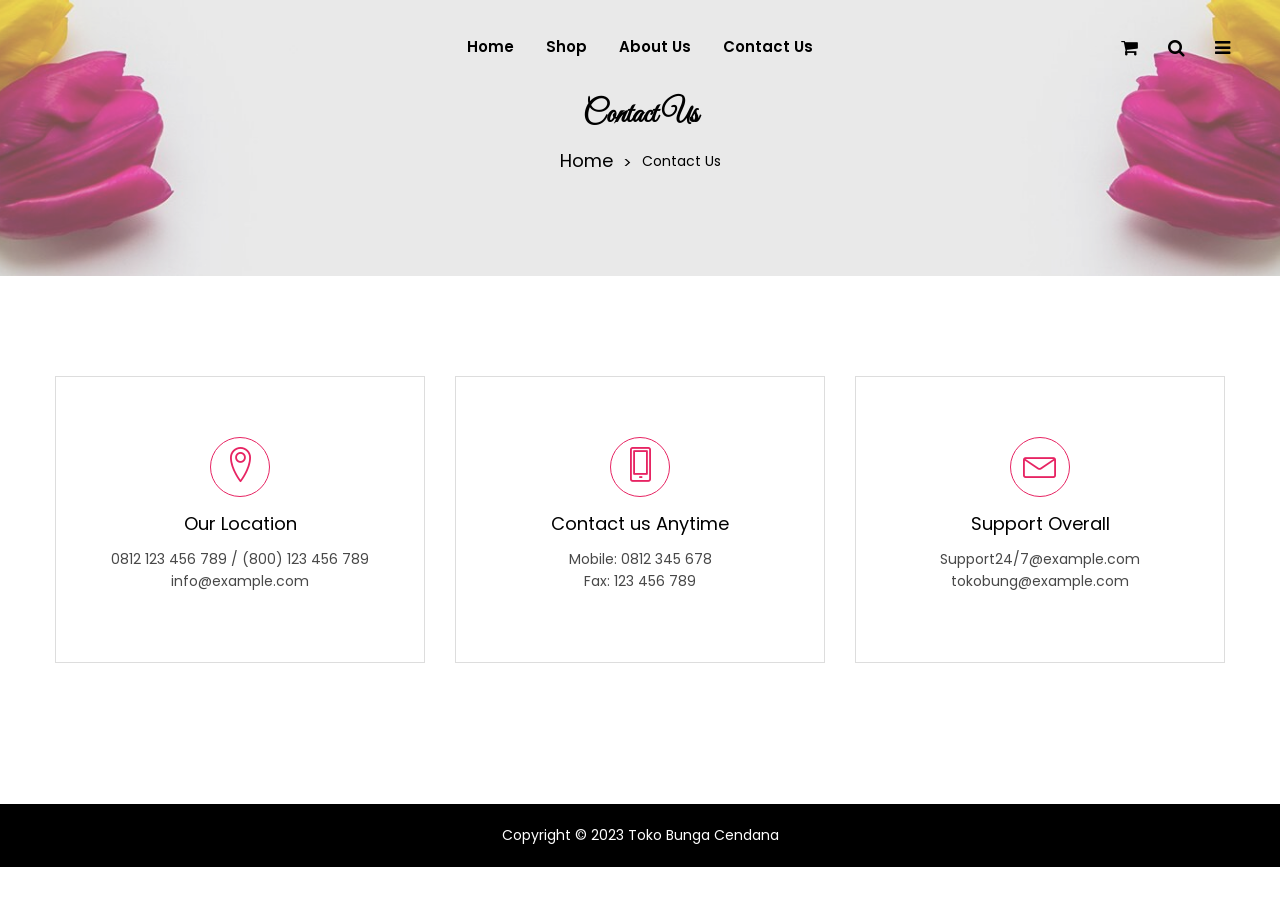
==== contact-us.html @ 582db266 "feat: college project improvements (WhatsApp Checkout, UI cleanup)" ====
<!doctype html>
<html class="no-js" lang="en">

<head>
    <meta charset="utf-8">
    <meta http-equiv="x-ua-compatible" content="ie=edge">
    <title>Toko Bunga Cendana</title>
    <meta name="robots" content="noindex, follow" />
    <meta name="description" content="">
    <meta name="viewport" content="width=device-width, initial-scale=1, shrink-to-fit=no">
    <!-- Favicon -->
    <link rel="shortcut icon" type="image/x-icon" href="assets/images/favicon.ico">

    <!-- CSS
	============================================ -->
    <!-- Bootstrap CSS -->
    <link rel="stylesheet" href="assets/css/vendor/bootstrap.min.css">
    <!-- Font Awesome CSS -->
    <link rel="stylesheet" href="assets/css/vendor/font.awesome.min.css">
    <!-- Linear Icons CSS -->
    <link rel="stylesheet" href="assets/css/vendor/linearicons.min.css">
    <!-- Swiper CSS -->
    <link rel="stylesheet" href="assets/css/plugins/swiper-bundle.min.css">
    <!-- Animation CSS -->
    <link rel="stylesheet" href="assets/css/plugins/animate.min.css">
    <!-- Jquery ui CSS -->
    <link rel="stylesheet" href="assets/css/plugins/jquery-ui.min.css">
    <!-- Nice Select CSS -->
    <link rel="stylesheet" href="assets/css/plugins/nice-select.min.css">
    <!-- Magnific Popup -->
    <link rel="stylesheet" href="assets/css/plugins/magnific-popup.css">

    <!-- Main Style CSS -->
    <link rel="stylesheet" href="assets/css/style.css">

</head>

<body>
<!-- Header Area Start Here -->
<header class="main-header-area">
    <!-- Main Header Area Start -->
    <div class="main-header header-transparent header-sticky">
        <div class="container-fluid">
            <div class="row align-items-center">
                <div class="col-lg-2 col-xl-2 col-md-6 col-6 col-custom">
                </div>
                <div class="col-lg-8 d-none d-lg-flex justify-content-center col-custom">
                    <nav class="main-nav d-none d-lg-flex">
                            <ul class="nav">
                                <li><a href="index.html"><span class="menu-text">Home</span></a></li>
                                <li><a href="shop.html"><span class="menu-text">Shop</span></a></li>
                                <li><a href="about-us.html"><span class="menu-text">About Us</span></a></li>
                                <li><a href="contact-us.html"><span class="menu-text">Contact Us</span></a></li>
                            </ul>
                        </nav>
                </div>
                <div class="col-lg-2 col-md-6 col-6 col-custom">
                    <div class="header-right-area main-nav">
                        <ul class="nav">
                            <li class="minicart-wrap">
                                <a href="#" class="minicart-btn toolbar-btn">
                                    <i class="fa fa-shopping-cart"></i>
                                    <!-- <span class="cart-item_count">3</span> -->
                                </a>
                            </li>
                            <li class="sidemenu-wrap">
                                <a href="#"><i class="fa fa-search"></i> </a>
                                <ul class="dropdown-sidemenu dropdown-hover-2 dropdown-search">
                                    <li>
                                        <form action="#">
                                            <input name="search" id="search" placeholder="Search" type="text">
                                            <button type="submit"><i class="fa fa-search"></i></button>
                                        </form>
                                    </li>
                                </ul>
                            </li>
                            <li class="account-menu-wrap d-none d-lg-flex">
                                <a href="#" class="off-canvas-menu-btn">
                                    <i class="fa fa-bars"></i>
                                </a>
                            </li>
                            <li class="mobile-menu-btn d-lg-none">
                                <a class="off-canvas-btn" href="#">
                                    <i class="fa fa-bars"></i>
                                </a>
                            </li>
                        </ul>
                    </div>
                </div>
            </div>
        </div>
    </div>
    </div>
    <!-- Main Header Area End -->
    <!-- off-canvas menu start -->
    <aside class="off-canvas-wrapper" id="mobileMenu">
        <div class="off-canvas-overlay"></div>
        <div class="off-canvas-inner-content">
            <div class="btn-close-off-canvas">
                <i class="fa fa-times"></i>
            </div>
            <div class="off-canvas-inner">
                <div class="search-box-offcanvas">
                    <form>
                        <input type="text" placeholder="Search product...">
                        <button class="search-btn"><i class="fa fa-search"></i></button>
                    </form>
                </div>
                <!-- mobile menu start -->
                <div class="mobile-navigation">
                    <!-- mobile menu navigation start -->
                    <nav>
                            <ul class="mobile-menu">
                                <li><a href="index.html">Home</a></li>
                                <li><a href="shop.html">Shop</a></li>
                                <li><a href="about-us.html">About Us</a></li>
                                <li><a href="contact-us.html">Contact Us</a></li>
                            </ul>
                        </nav>
                    <!-- mobile menu navigation end -->
                </div>
                <!-- mobile menu end -->
                <div class="offcanvas-widget-area">
                    <div class="switcher">
                        <div class="language">
                            <span class="switcher-title">Bahasa: </span>
                            <div class="switcher-menu">
                                <ul>
                                    <li><a href="#">indonesia</a>
                                        <ul class="switcher-dropdown">
                                            <li><a href="#">English</a></li>
                                        </ul>
                                    </li>
                                </ul>
                            </div>
                        </div>
                    </div>
                    <div class="top-info-wrap text-left text-black">
                        <ul class="address-info">
                            <li>
                                <i class="fa fa-phone"></i>
                                <a href="info%40yourdomain.html">0813938393</a>
                            </li>
                            <li>
                                <i class="fa fa-envelope"></i>
                                <br>
                                <a href="info%40yourdomain.html">tokobungacendana@gmail.com</a>
                            </li>
                        </ul>
                        <div class="widget-social">
                            <a class="facebook-color-bg" title="Facebook-f" href="#"><i
                                    class="fa fa-facebook-f"></i></a>
                            <a class="twitter-color-bg" title="Twitter" href="#"><i class="fa fa-twitter"></i></a>
                            <a class="linkedin-color-bg" title="Linkedin" href="#"><i class="fa fa-linkedin"></i></a>
                            <a class="youtube-color-bg" title="Youtube" href="#"><i class="fa fa-youtube"></i></a>
                            <a class="vimeo-color-bg" title="Vimeo" href="#"><i class="fa fa-vimeo"></i></a>
                        </div>
                    </div>
                </div>
            </div>
        </div>
    </aside>
    <!-- off-canvas menu end -->
    <!-- off-canvas menu start -->
    <aside class="off-canvas-menu-wrapper" id="sideMenu">
        <div class="off-canvas-overlay"></div>
        <div class="off-canvas-inner-content">
            <div class="off-canvas-inner">
                <div class="btn-close-off-canvas">
                    <i class="fa fa-times"></i>
                </div>
                <!-- offcanvas widget area start -->
                <div class="offcanvas-widget-area">
                    <ul class="menu-top-menu">
                        <li><a href="about-us.html">Tentang Kami</a></li>
                    </ul>
                    <p class="desc-content">Kami menyediakan berbagai bunga yang indah <br> Dengan harga yang
                        bersaing dengan toko yang lain <br> Bunga yang masih segar dan tahan lama.</p>
                    <div class="switcher">
                        <div class="language">
                            <span class="switcher-title">Bahasa : </span>
                            <div class="switcher-menu">
                                <ul>
                                    <li><a href="#">Indonesia</a>
                                        <ul class="switcher-dropdown">
                                            <li><a href="#">English</a></li>
                                        </ul>
                                    </li>
                                </ul>
                            </div>
                        </div>
                        <div class="currency">
                            <span class="switcher-title">Currency: </span>
                            <div class="switcher-menu">
                                <ul>
                                    <li><a href="#">Rp IDR</a>
                                        <ul class="switcher-dropdown">
                                            <li><a href="#"> $ Dollar </a></li>
                                        </ul>
                                    </li>
                                </ul>
                            </div>
                        </div>
                    </div>
                    <div class="top-info-wrap text-left text-black">
                        <ul class="address-info">
                            <li>
                                <i class="fa fa-phone"></i>
                                <a href="info%40yourdomain.html">081382920920</a>
                            </li>
                            <li>
                                <i class="fa fa-envelope"></i>
                                <a href="info%40yourdomain.html">tokobunga@gmail.com</a>
                            </li>
                        </ul>
                        <div class="widget-social">
                            <a class="facebook-color-bg" title="Facebook-f" href="#"><i
                                    class="fa fa-facebook-f"></i></a>
                            <a class="twitter-color-bg" title="Twitter" href="#"><i class="fa fa-twitter"></i></a>
                            <a class="linkedin-color-bg" title="Linkedin" href="#"><i class="fa fa-linkedin"></i></a>
                            <a class="youtube-color-bg" title="Youtube" href="#"><i class="fa fa-youtube"></i></a>
                            <a class="vimeo-color-bg" title="Vimeo" href="#"><i class="fa fa-vimeo"></i></a>
                        </div>
                    </div>
                </div>
                <!-- offcanvas widget area end -->
            </div>
        </div>
    </aside>
    <!-- off-canvas menu end -->
</header>
<!-- Header Area End Here -->
    <!-- Breadcrumb Area Start Here -->
    <div class="breadcrumbs-area position-relative">
        <div class="container">
            <div class="row">
                <div class="col-12 text-center">
                    <div class="breadcrumb-content position-relative section-content">
                        <h3 class="title-3">Contact Us</h3>
                        <ul>
                            <li><a href="index.html">Home</a></li>
                            <li>Contact Us</li>
                        </ul>
                    </div>
                </div>
            </div>
        </div>
    </div>
    <!-- Breadcrumb Area End Here -->
    <!-- Contact Us Area Start Here -->
    <div class="contact-us-area mt-no-text">
        <div class="container custom-area">
            <div class="row">
                <div class="col-lg-4 col-md-6 col-custom">
                    <div class="contact-info-item">
                        <div class="con-info-icon">
                            <i class="lnr lnr-map-marker"></i>
                        </div>
                        <div class="con-info-txt">
                            <h4>Our Location</h4>
                            <p>0812 123 456 789 / (800) 123 456 789 info@example.com</p>
                        </div>
                    </div>
                </div>
                <div class="col-lg-4 col-md-6 col-custom">
                    <div class="contact-info-item">
                        <div class="con-info-icon">
                            <i class="lnr lnr-smartphone"></i>
                        </div>
                        <div class="con-info-txt">
                            <h4>Contact us Anytime</h4>
                            <p>Mobile: 0812 345 678<br>Fax: 123 456 789</p>
                        </div>
                    </div>
                </div>
                <div class="col-lg-4 col-md-12 col-custom text-align-center">
                    <div class="contact-info-item">
                        <div class="con-info-icon">
                            <i class="lnr lnr-envelope"></i>
                        </div>
                        <div class="con-info-txt">
                            <h4>Support Overall</h4>
                            <p>Support24/7@example.com <br> tokobung@example.com</p>
                        </div>
                    </div>
                </div>
            </div>
            <div class="row">
                <div class="col-md-12 col-custom">
                    <form method="post" action="http://whizthemes.com/mail-php/reza/flosun/mail.php" id="contact-form" accept-charset="UTF-8" class="contact-form">
                    </form>
                </div>
            </div>
        </div>
    </div>
    <!-- Contact Us Area End Here -->
    <!--Footer Area Start-->
    <br></br>
    <footer class="footer-area mt-text-2">
        <div class="footer-copyright-area">
            <div class="container custom-area">
                <div class="row">
                    <div class="col-12 text-center col-custom">
                        <div class="copyright-content">
                            <p>Copyright © 2023 Toko Bunga Cendana </p>
                        </div>
                    </div>
                </div>
            </div>
        </div>
    </footer>
    <!--Footer Area End-->

    <!-- JS
============================================ -->


    <!-- jQuery JS -->
    <script src="assets/js/vendor/jquery-3.6.0.min.js"></script>
    <!-- jQuery Migrate JS -->
    <script src="assets/js/vendor/jquery-migrate-3.3.2.min.js"></script>
    <!-- Modernizer JS -->
    <script src="assets/js/vendor/modernizr-3.7.1.min.js"></script>
    <!-- Bootstrap JS -->
    <script src="assets/js/vendor/bootstrap.bundle.min.js"></script>
    <!-- Swiper Slider JS -->
    <script src="assets/js/plugins/swiper-bundle.min.js"></script>
    <!-- nice select JS -->
    <script src="assets/js/plugins/nice-select.min.js"></script>
    <!-- Ajaxchimpt js -->
    <script src="assets/js/plugins/jquery.ajaxchimp.min.js"></script>
    <!-- Jquery Ui js -->
    <script src="assets/js/plugins/jquery-ui.min.js"></script>
    <!-- Jquery Countdown js -->
    <script src="assets/js/plugins/jquery.countdown.min.js"></script>
    <!-- jquery magnific popup js -->
    <script src="assets/js/plugins/jquery.magnific-popup.min.js"></script>
    <!-- Main JS -->
    <script src="assets/js/main.js"></script>
</body>
</html>
---- assets/css/vendor/font.awesome.min.css ----
/*!
 *  Font Awesome 4.7.0 by @davegandy - http://fontawesome.io - @fontawesome
 *  License - http://fontawesome.io/license (Font: SIL OFL 1.1, CSS: MIT License)
 */@font-face{font-family:'FontAwesome';src:url('../../fonts/fontawesome-webfont3e6e.eot?v=4.7.0');src:url('../../fonts/fontawesome-webfontd41d.eot?#iefix&v=4.7.0') format('embedded-opentype'),url('../../fonts/fontawesome-webfont3e6e.woff2?v=4.7.0') format('woff2'),url('../../fonts/fontawesome-webfont3e6e.woff?v=4.7.0') format('woff'),url('../../fonts/fontawesome-webfont3e6e.ttf?v=4.7.0') format('truetype'),url('../../fonts/fontawesome-webfont3e6e.svg?v=4.7.0#fontawesomeregular') format('svg');font-weight:normal;font-style:normal}.fa{display:inline-block;font:normal normal normal 14px/1 FontAwesome;font-size:inherit;text-rendering:auto;-webkit-font-smoothing:antialiased;-moz-osx-font-smoothing:grayscale}.fa-lg{font-size:1.33333333em;line-height:.75em;vertical-align:-15%}.fa-2x{font-size:2em}.fa-3x{font-size:3em}.fa-4x{font-size:4em}.fa-5x{font-size:5em}.fa-fw{width:1.28571429em;text-align:center}.fa-ul{padding-left:0;margin-left:2.14285714em;list-style-type:none}.fa-ul>li{position:relative}.fa-li{position:absolute;left:-2.14285714em;width:2.14285714em;top:.14285714em;text-align:center}.fa-li.fa-lg{left:-1.85714286em}.fa-border{padding:.2em .25em .15em;border:solid .08em #eee;border-radius:.1em}.fa-pull-left{float:left}.fa-pull-right{float:right}.fa.fa-pull-left{margin-right:.3em}.fa.fa-pull-right{margin-left:.3em}.pull-right{float:right}.pull-left{float:left}.fa.pull-left{margin-right:.3em}.fa.pull-right{margin-left:.3em}.fa-spin{-webkit-animation:fa-spin 2s infinite linear;animation:fa-spin 2s infinite linear}.fa-pulse{-webkit-animation:fa-spin 1s infinite steps(8);animation:fa-spin 1s infinite steps(8)}@-webkit-keyframes fa-spin{0%{-webkit-transform:rotate(0deg);transform:rotate(0deg)}100%{-webkit-transform:rotate(359deg);transform:rotate(359deg)}}@keyframes fa-spin{0%{-webkit-transform:rotate(0deg);transform:rotate(0deg)}100%{-webkit-transform:rotate(359deg);transform:rotate(359deg)}}.fa-rotate-90{-ms-filter:"progid:DXImageTransform.Microsoft.BasicImage(rotation=1)";-webkit-transform:rotate(90deg);-ms-transform:rotate(90deg);transform:rotate(90deg)}.fa-rotate-180{-ms-filter:"progid:DXImageTransform.Microsoft.BasicImage(rotation=2)";-webkit-transform:rotate(180deg);-ms-transform:rotate(180deg);transform:rotate(180deg)}.fa-rotate-270{-ms-filter:"progid:DXImageTransform.Microsoft.BasicImage(rotation=3)";-webkit-transform:rotate(270deg);-ms-transform:rotate(270deg);transform:rotate(270deg)}.fa-flip-horizontal{-ms-filter:"progid:DXImageTransform.Microsoft.BasicImage(rotation=0, mirror=1)";-webkit-transform:scale(-1, 1);-ms-transform:scale(-1, 1);transform:scale(-1, 1)}.fa-flip-vertical{-ms-filter:"progid:DXImageTransform.Microsoft.BasicImage(rotation=2, mirror=1)";-webkit-transform:scale(1, -1);-ms-transform:scale(1, -1);transform:scale(1, -1)}:root .fa-rotate-90,:root .fa-rotate-180,:root .fa-rotate-270,:root .fa-flip-horizontal,:root .fa-flip-vertical{filter:none}.fa-stack{position:relative;display:inline-block;width:2em;height:2em;line-height:2em;vertical-align:middle}.fa-stack-1x,.fa-stack-2x{position:absolute;left:0;width:100%;text-align:center}.fa-stack-1x{line-height:inherit}.fa-stack-2x{font-size:2em}.fa-inverse{color:#fff}.fa-glass:before{content:"\f000"}.fa-music:before{content:"\f001"}.fa-search:before{content:"\f002"}.fa-envelope-o:before{content:"\f003"}.fa-heart:before{content:"\f004"}.fa-star:before{content:"\f005"}.fa-star-o:before{content:"\f006"}.fa-user:before{content:"\f007"}.fa-film:before{content:"\f008"}.fa-th-large:before{content:"\f009"}.fa-th:before{content:"\f00a"}.fa-th-list:before{content:"\f00b"}.fa-check:before{content:"\f00c"}.fa-remove:before,.fa-close:before,.fa-times:before{content:"\f00d"}.fa-search-plus:before{content:"\f00e"}.fa-search-minus:before{content:"\f010"}.fa-power-off:before{content:"\f011"}.fa-signal:before{content:"\f012"}.fa-gear:before,.fa-cog:before{content:"\f013"}.fa-trash-o:before{content:"\f014"}.fa-home:before{content:"\f015"}.fa-file-o:before{content:"\f016"}.fa-clock-o:before{content:"\f017"}.fa-road:before{content:"\f018"}.fa-download:before{content:"\f019"}.fa-arrow-circle-o-down:before{content:"\f01a"}.fa-arrow-circle-o-up:before{content:"\f01b"}.fa-inbox:before{content:"\f01c"}.fa-play-circle-o:before{content:"\f01d"}.fa-rotate-right:before,.fa-repeat:before{content:"\f01e"}.fa-refresh:before{content:"\f021"}.fa-list-alt:before{content:"\f022"}.fa-lock:before{content:"\f023"}.fa-flag:before{content:"\f024"}.fa-headphones:before{content:"\f025"}.fa-volume-off:before{content:"\f026"}.fa-volume-down:before{content:"\f027"}.fa-volume-up:before{content:"\f028"}.fa-qrcode:before{content:"\f029"}.fa-barcode:before{content:"\f02a"}.fa-tag:before{content:"\f02b"}.fa-tags:before{content:"\f02c"}.fa-book:before{content:"\f02d"}.fa-bookmark:before{content:"\f02e"}.fa-print:before{content:"\f02f"}.fa-camera:before{content:"\f030"}.fa-font:before{content:"\f031"}.fa-bold:before{content:"\f032"}.fa-italic:before{content:"\f033"}.fa-text-height:before{content:"\f034"}.fa-text-width:before{content:"\f035"}.fa-align-left:before{content:"\f036"}.fa-align-center:before{content:"\f037"}.fa-align-right:before{content:"\f038"}.fa-align-justify:before{content:"\f039"}.fa-list:before{content:"\f03a"}.fa-dedent:before,.fa-outdent:before{content:"\f03b"}.fa-indent:before{content:"\f03c"}.fa-video-camera:before{content:"\f03d"}.fa-photo:before,.fa-image:before,.fa-picture-o:before{content:"\f03e"}.fa-pencil:before{content:"\f040"}.fa-map-marker:before{content:"\f041"}.fa-adjust:before{content:"\f042"}.fa-tint:before{content:"\f043"}.fa-edit:before,.fa-pencil-square-o:before{content:"\f044"}.fa-share-square-o:before{content:"\f045"}.fa-check-square-o:before{content:"\f046"}.fa-arrows:before{content:"\f047"}.fa-step-backward:before{content:"\f048"}.fa-fast-backward:before{content:"\f049"}.fa-backward:before{content:"\f04a"}.fa-play:before{content:"\f04b"}.fa-pause:before{content:"\f04c"}.fa-stop:before{content:"\f04d"}.fa-forward:before{content:"\f04e"}.fa-fast-forward:before{content:"\f050"}.fa-step-forward:before{content:"\f051"}.fa-eject:before{content:"\f052"}.fa-chevron-left:before{content:"\f053"}.fa-chevron-right:before{content:"\f054"}.fa-plus-circle:before{content:"\f055"}.fa-minus-circle:before{content:"\f056"}.fa-times-circle:before{content:"\f057"}.fa-check-circle:before{content:"\f058"}.fa-question-circle:before{content:"\f059"}.fa-info-circle:before{content:"\f05a"}.fa-crosshairs:before{content:"\f05b"}.fa-times-circle-o:before{content:"\f05c"}.fa-check-circle-o:before{content:"\f05d"}.fa-ban:before{content:"\f05e"}.fa-arrow-left:before{content:"\f060"}.fa-arrow-right:before{content:"\f061"}.fa-arrow-up:before{content:"\f062"}.fa-arrow-down:before{content:"\f063"}.fa-mail-forward:before,.fa-share:before{content:"\f064"}.fa-expand:before{content:"\f065"}.fa-compress:before{content:"\f066"}.fa-plus:before{content:"\f067"}.fa-minus:before{content:"\f068"}.fa-asterisk:before{content:"\f069"}.fa-exclamation-circle:before{content:"\f06a"}.fa-gift:before{content:"\f06b"}.fa-leaf:before{content:"\f06c"}.fa-fire:before{content:"\f06d"}.fa-eye:before{content:"\f06e"}.fa-eye-slash:before{content:"\f070"}.fa-warning:before,.fa-exclamation-triangle:before{content:"\f071"}.fa-plane:before{content:"\f072"}.fa-calendar:before{content:"\f073"}.fa-random:before{content:"\f074"}.fa-comment:before{content:"\f075"}.fa-magnet:before{content:"\f076"}.fa-chevron-up:before{content:"\f077"}.fa-chevron-down:before{content:"\f078"}.fa-retweet:before{content:"\f079"}.fa-shopping-cart:before{content:"\f07a"}.fa-folder:before{content:"\f07b"}.fa-folder-open:before{content:"\f07c"}.fa-arrows-v:before{content:"\f07d"}.fa-arrows-h:before{content:"\f07e"}.fa-bar-chart-o:before,.fa-bar-chart:before{content:"\f080"}.fa-twitter-square:before{content:"\f081"}.fa-facebook-square:before{content:"\f082"}.fa-camera-retro:before{content:"\f083"}.fa-key:before{content:"\f084"}.fa-gears:before,.fa-cogs:before{content:"\f085"}.fa-comments:before{content:"\f086"}.fa-thumbs-o-up:before{content:"\f087"}.fa-thumbs-o-down:before{content:"\f088"}.fa-star-half:before{content:"\f089"}.fa-heart-o:before{content:"\f08a"}.fa-sign-out:before{content:"\f08b"}.fa-linkedin-square:before{content:"\f08c"}.fa-thumb-tack:before{content:"\f08d"}.fa-external-link:before{content:"\f08e"}.fa-sign-in:before{content:"\f090"}.fa-trophy:before{content:"\f091"}.fa-github-square:before{content:"\f092"}.fa-upload:before{content:"\f093"}.fa-lemon-o:before{content:"\f094"}.fa-phone:before{content:"\f095"}.fa-square-o:before{content:"\f096"}.fa-bookmark-o:before{content:"\f097"}.fa-phone-square:before{content:"\f098"}.fa-twitter:before{content:"\f099"}.fa-facebook-f:before,.fa-facebook:before{content:"\f09a"}.fa-github:before{content:"\f09b"}.fa-unlock:before{content:"\f09c"}.fa-credit-card:before{content:"\f09d"}.fa-feed:before,.fa-rss:before{content:"\f09e"}.fa-hdd-o:before{content:"\f0a0"}.fa-bullhorn:before{content:"\f0a1"}.fa-bell:before{content:"\f0f3"}.fa-certificate:before{content:"\f0a3"}.fa-hand-o-right:before{content:"\f0a4"}.fa-hand-o-left:before{content:"\f0a5"}.fa-hand-o-up:before{content:"\f0a6"}.fa-hand-o-down:before{content:"\f0a7"}.fa-arrow-circle-left:before{content:"\f0a8"}.fa-arrow-circle-right:before{content:"\f0a9"}.fa-arrow-circle-up:before{content:"\f0aa"}.fa-arrow-circle-down:before{content:"\f0ab"}.fa-globe:before{content:"\f0ac"}.fa-wrench:before{content:"\f0ad"}.fa-tasks:before{content:"\f0ae"}.fa-filter:before{content:"\f0b0"}.fa-briefcase:before{content:"\f0b1"}.fa-arrows-alt:before{content:"\f0b2"}.fa-group:before,.fa-users:before{content:"\f0c0"}.fa-chain:before,.fa-link:before{content:"\f0c1"}.fa-cloud:before{content:"\f0c2"}.fa-flask:before{content:"\f0c3"}.fa-cut:before,.fa-scissors:before{content:"\f0c4"}.fa-copy:before,.fa-files-o:before{content:"\f0c5"}.fa-paperclip:before{content:"\f0c6"}.fa-save:before,.fa-floppy-o:before{content:"\f0c7"}.fa-square:before{content:"\f0c8"}.fa-navicon:before,.fa-reorder:before,.fa-bars:before{content:"\f0c9"}.fa-list-ul:before{content:"\f0ca"}.fa-list-ol:before{content:"\f0cb"}.fa-strikethrough:before{content:"\f0cc"}.fa-underline:before{content:"\f0cd"}.fa-table:before{content:"\f0ce"}.fa-magic:before{content:"\f0d0"}.fa-truck:before{content:"\f0d1"}.fa-pinterest:before{content:"\f0d2"}.fa-pinterest-square:before{content:"\f0d3"}.fa-google-plus-square:before{content:"\f0d4"}.fa-google-plus:before{content:"\f0d5"}.fa-money:before{content:"\f0d6"}.fa-caret-down:before{content:"\f0d7"}.fa-caret-up:before{content:"\f0d8"}.fa-caret-left:before{content:"\f0d9"}.fa-caret-right:before{content:"\f0da"}.fa-columns:before{content:"\f0db"}.fa-unsorted:before,.fa-sort:before{content:"\f0dc"}.fa-sort-down:before,.fa-sort-desc:before{content:"\f0dd"}.fa-sort-up:before,.fa-sort-asc:before{content:"\f0de"}.fa-envelope:before{content:"\f0e0"}.fa-linkedin:before{content:"\f0e1"}.fa-rotate-left:before,.fa-undo:before{content:"\f0e2"}.fa-legal:before,.fa-gavel:before{content:"\f0e3"}.fa-dashboard:before,.fa-tachometer:before{content:"\f0e4"}.fa-comment-o:before{content:"\f0e5"}.fa-comments-o:before{content:"\f0e6"}.fa-flash:before,.fa-bolt:before{content:"\f0e7"}.fa-sitemap:before{content:"\f0e8"}.fa-umbrella:before{content:"\f0e9"}.fa-paste:before,.fa-clipboard:before{content:"\f0ea"}.fa-lightbulb-o:before{content:"\f0eb"}.fa-exchange:before{content:"\f0ec"}.fa-cloud-download:before{content:"\f0ed"}.fa-cloud-upload:before{content:"\f0ee"}.fa-user-md:before{content:"\f0f0"}.fa-stethoscope:before{content:"\f0f1"}.fa-suitcase:before{content:"\f0f2"}.fa-bell-o:before{content:"\f0a2"}.fa-coffee:before{content:"\f0f4"}.fa-cutlery:before{content:"\f0f5"}.fa-file-text-o:before{content:"\f0f6"}.fa-building-o:before{content:"\f0f7"}.fa-hospital-o:before{content:"\f0f8"}.fa-ambulance:before{content:"\f0f9"}.fa-medkit:before{content:"\f0fa"}.fa-fighter-jet:before{content:"\f0fb"}.fa-beer:before{content:"\f0fc"}.fa-h-square:before{content:"\f0fd"}.fa-plus-square:before{content:"\f0fe"}.fa-angle-double-left:before{content:"\f100"}.fa-angle-double-right:before{content:"\f101"}.fa-angle-double-up:before{content:"\f102"}.fa-angle-double-down:before{content:"\f103"}.fa-angle-left:before{content:"\f104"}.fa-angle-right:before{content:"\f105"}.fa-angle-up:before{content:"\f106"}.fa-angle-down:before{content:"\f107"}.fa-desktop:before{content:"\f108"}.fa-laptop:before{content:"\f109"}.fa-tablet:before{content:"\f10a"}.fa-mobile-phone:before,.fa-mobile:before{content:"\f10b"}.fa-circle-o:before{content:"\f10c"}.fa-quote-left:before{content:"\f10d"}.fa-quote-right:before{content:"\f10e"}.fa-spinner:before{content:"\f110"}.fa-circle:before{content:"\f111"}.fa-mail-reply:before,.fa-reply:before{content:"\f112"}.fa-github-alt:before{content:"\f113"}.fa-folder-o:before{content:"\f114"}.fa-folder-open-o:before{content:"\f115"}.fa-smile-o:before{content:"\f118"}.fa-frown-o:before{content:"\f119"}.fa-meh-o:before{content:"\f11a"}.fa-gamepad:before{content:"\f11b"}.fa-keyboard-o:before{content:"\f11c"}.fa-flag-o:before{content:"\f11d"}.fa-flag-checkered:before{content:"\f11e"}.fa-terminal:before{content:"\f120"}.fa-code:before{content:"\f121"}.fa-mail-reply-all:before,.fa-reply-all:before{content:"\f122"}.fa-star-half-empty:before,.fa-star-half-full:before,.fa-star-half-o:before{content:"\f123"}.fa-location-arrow:before{content:"\f124"}.fa-crop:before{content:"\f125"}.fa-code-fork:before{content:"\f126"}.fa-unlink:before,.fa-chain-broken:before{content:"\f127"}.fa-question:before{content:"\f128"}.fa-info:before{content:"\f129"}.fa-exclamation:before{content:"\f12a"}.fa-superscript:before{content:"\f12b"}.fa-subscript:before{content:"\f12c"}.fa-eraser:before{content:"\f12d"}.fa-puzzle-piece:before{content:"\f12e"}.fa-microphone:before{content:"\f130"}.fa-microphone-slash:before{content:"\f131"}.fa-shield:before{content:"\f132"}.fa-calendar-o:before{content:"\f133"}.fa-fire-extinguisher:before{content:"\f134"}.fa-rocket:before{content:"\f135"}.fa-maxcdn:before{content:"\f136"}.fa-chevron-circle-left:before{content:"\f137"}.fa-chevron-circle-right:before{content:"\f138"}.fa-chevron-circle-up:before{content:"\f139"}.fa-chevron-circle-down:before{content:"\f13a"}.fa-html5:before{content:"\f13b"}.fa-css3:before{content:"\f13c"}.fa-anchor:before{content:"\f13d"}.fa-unlock-alt:before{content:"\f13e"}.fa-bullseye:before{content:"\f140"}.fa-ellipsis-h:before{content:"\f141"}.fa-ellipsis-v:before{content:"\f142"}.fa-rss-square:before{content:"\f143"}.fa-play-circle:before{content:"\f144"}.fa-ticket:before{content:"\f145"}.fa-minus-square:before{content:"\f146"}.fa-minus-square-o:before{content:"\f147"}.fa-level-up:before{content:"\f148"}.fa-level-down:before{content:"\f149"}.fa-check-square:before{content:"\f14a"}.fa-pencil-square:before{content:"\f14b"}.fa-external-link-square:before{content:"\f14c"}.fa-share-square:before{content:"\f14d"}.fa-compass:before{content:"\f14e"}.fa-toggle-down:before,.fa-caret-square-o-down:before{content:"\f150"}.fa-toggle-up:before,.fa-caret-square-o-up:before{content:"\f151"}.fa-toggle-right:before,.fa-caret-square-o-right:before{content:"\f152"}.fa-euro:before,.fa-eur:before{content:"\f153"}.fa-gbp:before{content:"\f154"}.fa-dollar:before,.fa-usd:before{content:"\f155"}.fa-rupee:before,.fa-inr:before{content:"\f156"}.fa-cny:before,.fa-rmb:before,.fa-yen:before,.fa-jpy:before{content:"\f157"}.fa-ruble:before,.fa-rouble:before,.fa-rub:before{content:"\f158"}.fa-won:before,.fa-krw:before{content:"\f159"}.fa-bitcoin:before,.fa-btc:before{content:"\f15a"}.fa-file:before{content:"\f15b"}.fa-file-text:before{content:"\f15c"}.fa-sort-alpha-asc:before{content:"\f15d"}.fa-sort-alpha-desc:before{content:"\f15e"}.fa-sort-amount-asc:before{content:"\f160"}.fa-sort-amount-desc:before{content:"\f161"}.fa-sort-numeric-asc:before{content:"\f162"}.fa-sort-numeric-desc:before{content:"\f163"}.fa-thumbs-up:before{content:"\f164"}.fa-thumbs-down:before{content:"\f165"}.fa-youtube-square:before{content:"\f166"}.fa-youtube:before{content:"\f167"}.fa-xing:before{content:"\f168"}.fa-xing-square:before{content:"\f169"}.fa-youtube-play:before{content:"\f16a"}.fa-dropbox:before{content:"\f16b"}.fa-stack-overflow:before{content:"\f16c"}.fa-instagram:before{content:"\f16d"}.fa-flickr:before{content:"\f16e"}.fa-adn:before{content:"\f170"}.fa-bitbucket:before{content:"\f171"}.fa-bitbucket-square:before{content:"\f172"}.fa-tumblr:before{content:"\f173"}.fa-tumblr-square:before{content:"\f174"}.fa-long-arrow-down:before{content:"\f175"}.fa-long-arrow-up:before{content:"\f176"}.fa-long-arrow-left:before{content:"\f177"}.fa-long-arrow-right:before{content:"\f178"}.fa-apple:before{content:"\f179"}.fa-windows:before{content:"\f17a"}.fa-android:before{content:"\f17b"}.fa-linux:before{content:"\f17c"}.fa-dribbble:before{content:"\f17d"}.fa-skype:before{content:"\f17e"}.fa-foursquare:before{content:"\f180"}.fa-trello:before{content:"\f181"}.fa-female:before{content:"\f182"}.fa-male:before{content:"\f183"}.fa-gittip:before,.fa-gratipay:before{content:"\f184"}.fa-sun-o:before{content:"\f185"}.fa-moon-o:before{content:"\f186"}.fa-archive:before{content:"\f187"}.fa-bug:before{content:"\f188"}.fa-vk:before{content:"\f189"}.fa-weibo:before{content:"\f18a"}.fa-renren:before{content:"\f18b"}.fa-pagelines:before{content:"\f18c"}.fa-stack-exchange:before{content:"\f18d"}.fa-arrow-circle-o-right:before{content:"\f18e"}.fa-arrow-circle-o-left:before{content:"\f190"}.fa-toggle-left:before,.fa-caret-square-o-left:before{content:"\f191"}.fa-dot-circle-o:before{content:"\f192"}.fa-wheelchair:before{content:"\f193"}.fa-vimeo-square:before{content:"\f194"}.fa-turkish-lira:before,.fa-try:before{content:"\f195"}.fa-plus-square-o:before{content:"\f196"}.fa-space-shuttle:before{content:"\f197"}.fa-slack:before{content:"\f198"}.fa-envelope-square:before{content:"\f199"}.fa-wordpress:before{content:"\f19a"}.fa-openid:before{content:"\f19b"}.fa-institution:before,.fa-bank:before,.fa-university:before{content:"\f19c"}.fa-mortar-board:before,.fa-graduation-cap:before{content:"\f19d"}.fa-yahoo:before{content:"\f19e"}.fa-google:before{content:"\f1a0"}.fa-reddit:before{content:"\f1a1"}.fa-reddit-square:before{content:"\f1a2"}.fa-stumbleupon-circle:before{content:"\f1a3"}.fa-stumbleupon:before{content:"\f1a4"}.fa-delicious:before{content:"\f1a5"}.fa-digg:before{content:"\f1a6"}.fa-pied-piper-pp:before{content:"\f1a7"}.fa-pied-piper-alt:before{content:"\f1a8"}.fa-drupal:before{content:"\f1a9"}.fa-joomla:before{content:"\f1aa"}.fa-language:before{content:"\f1ab"}.fa-fax:before{content:"\f1ac"}.fa-building:before{content:"\f1ad"}.fa-child:before{content:"\f1ae"}.fa-paw:before{content:"\f1b0"}.fa-spoon:before{content:"\f1b1"}.fa-cube:before{content:"\f1b2"}.fa-cubes:before{content:"\f1b3"}.fa-behance:before{content:"\f1b4"}.fa-behance-square:before{content:"\f1b5"}.fa-steam:before{content:"\f1b6"}.fa-steam-square:before{content:"\f1b7"}.fa-recycle:before{content:"\f1b8"}.fa-automobile:before,.fa-car:before{content:"\f1b9"}.fa-cab:before,.fa-taxi:before{content:"\f1ba"}.fa-tree:before{content:"\f1bb"}.fa-spotify:before{content:"\f1bc"}.fa-deviantart:before{content:"\f1bd"}.fa-soundcloud:before{content:"\f1be"}.fa-database:before{content:"\f1c0"}.fa-file-pdf-o:before{content:"\f1c1"}.fa-file-word-o:before{content:"\f1c2"}.fa-file-excel-o:before{content:"\f1c3"}.fa-file-powerpoint-o:before{content:"\f1c4"}.fa-file-photo-o:before,.fa-file-picture-o:before,.fa-file-image-o:before{content:"\f1c5"}.fa-file-zip-o:before,.fa-file-archive-o:before{content:"\f1c6"}.fa-file-sound-o:before,.fa-file-audio-o:before{content:"\f1c7"}.fa-file-movie-o:before,.fa-file-video-o:before{content:"\f1c8"}.fa-file-code-o:before{content:"\f1c9"}.fa-vine:before{content:"\f1ca"}.fa-codepen:before{content:"\f1cb"}.fa-jsfiddle:before{content:"\f1cc"}.fa-life-bouy:before,.fa-life-buoy:before,.fa-life-saver:before,.fa-support:before,.fa-life-ring:before{content:"\f1cd"}.fa-circle-o-notch:before{content:"\f1ce"}.fa-ra:before,.fa-resistance:before,.fa-rebel:before{content:"\f1d0"}.fa-ge:before,.fa-empire:before{content:"\f1d1"}.fa-git-square:before{content:"\f1d2"}.fa-git:before{content:"\f1d3"}.fa-y-combinator-square:before,.fa-yc-square:before,.fa-hacker-news:before{content:"\f1d4"}.fa-tencent-weibo:before{content:"\f1d5"}.fa-qq:before{content:"\f1d6"}.fa-wechat:before,.fa-weixin:before{content:"\f1d7"}.fa-send:before,.fa-paper-plane:before{content:"\f1d8"}.fa-send-o:before,.fa-paper-plane-o:before{content:"\f1d9"}.fa-history:before{content:"\f1da"}.fa-circle-thin:before{content:"\f1db"}.fa-header:before{content:"\f1dc"}.fa-paragraph:before{content:"\f1dd"}.fa-sliders:before{content:"\f1de"}.fa-share-alt:before{content:"\f1e0"}.fa-share-alt-square:before{content:"\f1e1"}.fa-bomb:before{content:"\f1e2"}.fa-soccer-ball-o:before,.fa-futbol-o:before{content:"\f1e3"}.fa-tty:before{content:"\f1e4"}.fa-binoculars:before{content:"\f1e5"}.fa-plug:before{content:"\f1e6"}.fa-slideshare:before{content:"\f1e7"}.fa-twitch:before{content:"\f1e8"}.fa-yelp:before{content:"\f1e9"}.fa-newspaper-o:before{content:"\f1ea"}.fa-wifi:before{content:"\f1eb"}.fa-calculator:before{content:"\f1ec"}.fa-paypal:before{content:"\f1ed"}.fa-google-wallet:before{content:"\f1ee"}.fa-cc-visa:before{content:"\f1f0"}.fa-cc-mastercard:before{content:"\f1f1"}.fa-cc-discover:before{content:"\f1f2"}.fa-cc-amex:before{content:"\f1f3"}.fa-cc-paypal:before{content:"\f1f4"}.fa-cc-stripe:before{content:"\f1f5"}.fa-bell-slash:before{content:"\f1f6"}.fa-bell-slash-o:before{content:"\f1f7"}.fa-trash:before{content:"\f1f8"}.fa-copyright:before{content:"\f1f9"}.fa-at:before{content:"\f1fa"}.fa-eyedropper:before{content:"\f1fb"}.fa-paint-brush:before{content:"\f1fc"}.fa-birthday-cake:before{content:"\f1fd"}.fa-area-chart:before{content:"\f1fe"}.fa-pie-chart:before{content:"\f200"}.fa-line-chart:before{content:"\f201"}.fa-lastfm:before{content:"\f202"}.fa-lastfm-square:before{content:"\f203"}.fa-toggle-off:before{content:"\f204"}.fa-toggle-on:before{content:"\f205"}.fa-bicycle:before{content:"\f206"}.fa-bus:before{content:"\f207"}.fa-ioxhost:before{content:"\f208"}.fa-angellist:before{content:"\f209"}.fa-cc:before{content:"\f20a"}.fa-shekel:before,.fa-sheqel:before,.fa-ils:before{content:"\f20b"}.fa-meanpath:before{content:"\f20c"}.fa-buysellads:before{content:"\f20d"}.fa-connectdevelop:before{content:"\f20e"}.fa-dashcube:before{content:"\f210"}.fa-forumbee:before{content:"\f211"}.fa-leanpub:before{content:"\f212"}.fa-sellsy:before{content:"\f213"}.fa-shirtsinbulk:before{content:"\f214"}.fa-simplybuilt:before{content:"\f215"}.fa-skyatlas:before{content:"\f216"}.fa-cart-plus:before{content:"\f217"}.fa-cart-arrow-down:before{content:"\f218"}.fa-diamond:before{content:"\f219"}.fa-ship:before{content:"\f21a"}.fa-user-secret:before{content:"\f21b"}.fa-motorcycle:before{content:"\f21c"}.fa-street-view:before{content:"\f21d"}.fa-heartbeat:before{content:"\f21e"}.fa-venus:before{content:"\f221"}.fa-mars:before{content:"\f222"}.fa-mercury:before{content:"\f223"}.fa-intersex:before,.fa-transgender:before{content:"\f224"}.fa-transgender-alt:before{content:"\f225"}.fa-venus-double:before{content:"\f226"}.fa-mars-double:before{content:"\f227"}.fa-venus-mars:before{content:"\f228"}.fa-mars-stroke:before{content:"\f229"}.fa-mars-stroke-v:before{content:"\f22a"}.fa-mars-stroke-h:before{content:"\f22b"}.fa-neuter:before{content:"\f22c"}.fa-genderless:before{content:"\f22d"}.fa-facebook-official:before{content:"\f230"}.fa-pinterest-p:before{content:"\f231"}.fa-whatsapp:before{content:"\f232"}.fa-server:before{content:"\f233"}.fa-user-plus:before{content:"\f234"}.fa-user-times:before{content:"\f235"}.fa-hotel:before,.fa-bed:before{content:"\f236"}.fa-viacoin:before{content:"\f237"}.fa-train:before{content:"\f238"}.fa-subway:before{content:"\f239"}.fa-medium:before{content:"\f23a"}.fa-yc:before,.fa-y-combinator:before{content:"\f23b"}.fa-optin-monster:before{content:"\f23c"}.fa-opencart:before{content:"\f23d"}.fa-expeditedssl:before{content:"\f23e"}.fa-battery-4:before,.fa-battery:before,.fa-battery-full:before{content:"\f240"}.fa-battery-3:before,.fa-battery-three-quarters:before{content:"\f241"}.fa-battery-2:before,.fa-battery-half:before{content:"\f242"}.fa-battery-1:before,.fa-battery-quarter:before{content:"\f243"}.fa-battery-0:before,.fa-battery-empty:before{content:"\f244"}.fa-mouse-pointer:before{content:"\f245"}.fa-i-cursor:before{content:"\f246"}.fa-object-group:before{content:"\f247"}.fa-object-ungroup:before{content:"\f248"}.fa-sticky-note:before{content:"\f249"}.fa-sticky-note-o:before{content:"\f24a"}.fa-cc-jcb:before{content:"\f24b"}.fa-cc-diners-club:before{content:"\f24c"}.fa-clone:before{content:"\f24d"}.fa-balance-scale:before{content:"\f24e"}.fa-hourglass-o:before{content:"\f250"}.fa-hourglass-1:before,.fa-hourglass-start:before{content:"\f251"}.fa-hourglass-2:before,.fa-hourglass-half:before{content:"\f252"}.fa-hourglass-3:before,.fa-hourglass-end:before{content:"\f253"}.fa-hourglass:before{content:"\f254"}.fa-hand-grab-o:before,.fa-hand-rock-o:before{content:"\f255"}.fa-hand-stop-o:before,.fa-hand-paper-o:before{content:"\f256"}.fa-hand-scissors-o:before{content:"\f257"}.fa-hand-lizard-o:before{content:"\f258"}.fa-hand-spock-o:before{content:"\f259"}.fa-hand-pointer-o:before{content:"\f25a"}.fa-hand-peace-o:before{content:"\f25b"}.fa-trademark:before{content:"\f25c"}.fa-registered:before{content:"\f25d"}.fa-creative-commons:before{content:"\f25e"}.fa-gg:before{content:"\f260"}.fa-gg-circle:before{content:"\f261"}.fa-tripadvisor:before{content:"\f262"}.fa-odnoklassniki:before{content:"\f263"}.fa-odnoklassniki-square:before{content:"\f264"}.fa-get-pocket:before{content:"\f265"}.fa-wikipedia-w:before{content:"\f266"}.fa-safari:before{content:"\f267"}.fa-chrome:before{content:"\f268"}.fa-firefox:before{content:"\f269"}.fa-opera:before{content:"\f26a"}.fa-internet-explorer:before{content:"\f26b"}.fa-tv:before,.fa-television:before{content:"\f26c"}.fa-contao:before{content:"\f26d"}.fa-500px:before{content:"\f26e"}.fa-amazon:before{content:"\f270"}.fa-calendar-plus-o:before{content:"\f271"}.fa-calendar-minus-o:before{content:"\f272"}.fa-calendar-times-o:before{content:"\f273"}.fa-calendar-check-o:before{content:"\f274"}.fa-industry:before{content:"\f275"}.fa-map-pin:before{content:"\f276"}.fa-map-signs:before{content:"\f277"}.fa-map-o:before{content:"\f278"}.fa-map:before{content:"\f279"}.fa-commenting:before{content:"\f27a"}.fa-commenting-o:before{content:"\f27b"}.fa-houzz:before{content:"\f27c"}.fa-vimeo:before{content:"\f27d"}.fa-black-tie:before{content:"\f27e"}.fa-fonticons:before{content:"\f280"}.fa-reddit-alien:before{content:"\f281"}.fa-edge:before{content:"\f282"}.fa-credit-card-alt:before{content:"\f283"}.fa-codiepie:before{content:"\f284"}.fa-modx:before{content:"\f285"}.fa-fort-awesome:before{content:"\f286"}.fa-usb:before{content:"\f287"}.fa-product-hunt:before{content:"\f288"}.fa-mixcloud:before{content:"\f289"}.fa-scribd:before{content:"\f28a"}.fa-pause-circle:before{content:"\f28b"}.fa-pause-circle-o:before{content:"\f28c"}.fa-stop-circle:before{content:"\f28d"}.fa-stop-circle-o:before{content:"\f28e"}.fa-shopping-bag:before{content:"\f290"}.fa-shopping-basket:before{content:"\f291"}.fa-hashtag:before{content:"\f292"}.fa-bluetooth:before{content:"\f293"}.fa-bluetooth-b:before{content:"\f294"}.fa-percent:before{content:"\f295"}.fa-gitlab:before{content:"\f296"}.fa-wpbeginner:before{content:"\f297"}.fa-wpforms:before{content:"\f298"}.fa-envira:before{content:"\f299"}.fa-universal-access:before{content:"\f29a"}.fa-wheelchair-alt:before{content:"\f29b"}.fa-question-circle-o:before{content:"\f29c"}.fa-blind:before{content:"\f29d"}.fa-audio-description:before{content:"\f29e"}.fa-volume-control-phone:before{content:"\f2a0"}.fa-braille:before{content:"\f2a1"}.fa-assistive-listening-systems:before{content:"\f2a2"}.fa-asl-interpreting:before,.fa-american-sign-language-interpreting:before{content:"\f2a3"}.fa-deafness:before,.fa-hard-of-hearing:before,.fa-deaf:before{content:"\f2a4"}.fa-glide:before{content:"\f2a5"}.fa-glide-g:before{content:"\f2a6"}.fa-signing:before,.fa-sign-language:before{content:"\f2a7"}.fa-low-vision:before{content:"\f2a8"}.fa-viadeo:before{content:"\f2a9"}.fa-viadeo-square:before{content:"\f2aa"}.fa-snapchat:before{content:"\f2ab"}.fa-snapchat-ghost:before{content:"\f2ac"}.fa-snapchat-square:before{content:"\f2ad"}.fa-pied-piper:before{content:"\f2ae"}.fa-first-order:before{content:"\f2b0"}.fa-yoast:before{content:"\f2b1"}.fa-themeisle:before{content:"\f2b2"}.fa-google-plus-circle:before,.fa-google-plus-official:before{content:"\f2b3"}.fa-fa:before,.fa-font-awesome:before{content:"\f2b4"}.fa-handshake-o:before{content:"\f2b5"}.fa-envelope-open:before{content:"\f2b6"}.fa-envelope-open-o:before{content:"\f2b7"}.fa-linode:before{content:"\f2b8"}.fa-address-book:before{content:"\f2b9"}.fa-address-book-o:before{content:"\f2ba"}.fa-vcard:before,.fa-address-card:before{content:"\f2bb"}.fa-vcard-o:before,.fa-address-card-o:before{content:"\f2bc"}.fa-user-circle:before{content:"\f2bd"}.fa-user-circle-o:before{content:"\f2be"}.fa-user-o:before{content:"\f2c0"}.fa-id-badge:before{content:"\f2c1"}.fa-drivers-license:before,.fa-id-card:before{content:"\f2c2"}.fa-drivers-license-o:before,.fa-id-card-o:before{content:"\f2c3"}.fa-quora:before{content:"\f2c4"}.fa-free-code-camp:before{content:"\f2c5"}.fa-telegram:before{content:"\f2c6"}.fa-thermometer-4:before,.fa-thermometer:before,.fa-thermometer-full:before{content:"\f2c7"}.fa-thermometer-3:before,.fa-thermometer-three-quarters:before{content:"\f2c8"}.fa-thermometer-2:before,.fa-thermometer-half:before{content:"\f2c9"}.fa-thermometer-1:before,.fa-thermometer-quarter:before{content:"\f2ca"}.fa-thermometer-0:before,.fa-thermometer-empty:before{content:"\f2cb"}.fa-shower:before{content:"\f2cc"}.fa-bathtub:before,.fa-s15:before,.fa-bath:before{content:"\f2cd"}.fa-podcast:before{content:"\f2ce"}.fa-window-maximize:before{content:"\f2d0"}.fa-window-minimize:before{content:"\f2d1"}.fa-window-restore:before{content:"\f2d2"}.fa-times-rectangle:before,.fa-window-close:before{content:"\f2d3"}.fa-times-rectangle-o:before,.fa-window-close-o:before{content:"\f2d4"}.fa-bandcamp:before{content:"\f2d5"}.fa-grav:before{content:"\f2d6"}.fa-etsy:before{content:"\f2d7"}.fa-imdb:before{content:"\f2d8"}.fa-ravelry:before{content:"\f2d9"}.fa-eercast:before{content:"\f2da"}.fa-microchip:before{content:"\f2db"}.fa-snowflake-o:before{content:"\f2dc"}.fa-superpowers:before{content:"\f2dd"}.fa-wpexplorer:before{content:"\f2de"}.fa-meetup:before{content:"\f2e0"}.sr-only{position:absolute;width:1px;height:1px;padding:0;margin:-1px;overflow:hidden;clip:rect(0, 0, 0, 0);border:0}.sr-only-focusable:active,.sr-only-focusable:focus{position:static;width:auto;height:auto;margin:0;overflow:visible;clip:auto}
---- assets/css/vendor/linearicons.min.css ----
@font-face{font-family:Linearicons-Free;src:url(../../fonts/Linearicons-Free.eot);src:url(../../fonts/Linearicons-Freed41d.eot?#iefix) format('embedded-opentype'),url(../../fonts/Linearicons-Free.woff2) format('woff2'),url(../../fonts/Linearicons-Free.ttf) format('truetype'),url(../../fonts/Linearicons-Free.woff) format('woff'),url(../../fonts/Linearicons-Free.svg#Linearicons-Free) format('svg');font-weight:400;font-style:normal}.lnr{font-family:Linearicons-Free;speak:none;font-style:normal;font-weight:400;font-variant:normal;text-transform:none;line-height:1;-webkit-font-smoothing:antialiased;-moz-osx-font-smoothing:grayscale}.lnr-home:before{content:"\e800"}.lnr-apartment:before{content:"\e801"}.lnr-pencil:before{content:"\e802"}.lnr-magic-wand:before{content:"\e803"}.lnr-drop:before{content:"\e804"}.lnr-lighter:before{content:"\e805"}.lnr-poop:before{content:"\e806"}.lnr-sun:before{content:"\e807"}.lnr-moon:before{content:"\e808"}.lnr-cloud:before{content:"\e809"}.lnr-cloud-upload:before{content:"\e80a"}.lnr-cloud-download:before{content:"\e80b"}.lnr-cloud-sync:before{content:"\e80c"}.lnr-cloud-check:before{content:"\e80d"}.lnr-database:before{content:"\e80e"}.lnr-lock:before{content:"\e80f"}.lnr-cog:before{content:"\e810"}.lnr-trash:before{content:"\e811"}.lnr-dice:before{content:"\e812"}.lnr-heart:before{content:"\e813"}.lnr-star:before{content:"\e814"}.lnr-star-half:before{content:"\e815"}.lnr-star-empty:before{content:"\e816"}.lnr-flag:before{content:"\e817"}.lnr-envelope:before{content:"\e818"}.lnr-paperclip:before{content:"\e819"}.lnr-inbox:before{content:"\e81a"}.lnr-eye:before{content:"\e81b"}.lnr-printer:before{content:"\e81c"}.lnr-file-empty:before{content:"\e81d"}.lnr-file-add:before{content:"\e81e"}.lnr-enter:before{content:"\e81f"}.lnr-exit:before{content:"\e820"}.lnr-graduation-hat:before{content:"\e821"}.lnr-license:before{content:"\e822"}.lnr-music-note:before{content:"\e823"}.lnr-film-play:before{content:"\e824"}.lnr-camera-video:before{content:"\e825"}.lnr-camera:before{content:"\e826"}.lnr-picture:before{content:"\e827"}.lnr-book:before{content:"\e828"}.lnr-bookmark:before{content:"\e829"}.lnr-user:before{content:"\e82a"}.lnr-users:before{content:"\e82b"}.lnr-shirt:before{content:"\e82c"}.lnr-store:before{content:"\e82d"}.lnr-cart:before{content:"\e82e"}.lnr-tag:before{content:"\e82f"}.lnr-phone-handset:before{content:"\e830"}.lnr-phone:before{content:"\e831"}.lnr-pushpin:before{content:"\e832"}.lnr-map-marker:before{content:"\e833"}.lnr-map:before{content:"\e834"}.lnr-location:before{content:"\e835"}.lnr-calendar-full:before{content:"\e836"}.lnr-keyboard:before{content:"\e837"}.lnr-spell-check:before{content:"\e838"}.lnr-screen:before{content:"\e839"}.lnr-smartphone:before{content:"\e83a"}.lnr-tablet:before{content:"\e83b"}.lnr-laptop:before{content:"\e83c"}.lnr-laptop-phone:before{content:"\e83d"}.lnr-power-switch:before{content:"\e83e"}.lnr-bubble:before{content:"\e83f"}.lnr-heart-pulse:before{content:"\e840"}.lnr-construction:before{content:"\e841"}.lnr-pie-chart:before{content:"\e842"}.lnr-chart-bars:before{content:"\e843"}.lnr-gift:before{content:"\e844"}.lnr-diamond:before{content:"\e845"}.lnr-linearicons:before{content:"\e846"}.lnr-dinner:before{content:"\e847"}.lnr-coffee-cup:before{content:"\e848"}.lnr-leaf:before{content:"\e849"}.lnr-paw:before{content:"\e84a"}.lnr-rocket:before{content:"\e84b"}.lnr-briefcase:before{content:"\e84c"}.lnr-bus:before{content:"\e84d"}.lnr-car:before{content:"\e84e"}.lnr-train:before{content:"\e84f"}.lnr-bicycle:before{content:"\e850"}.lnr-wheelchair:before{content:"\e851"}.lnr-select:before{content:"\e852"}.lnr-earth:before{content:"\e853"}.lnr-smile:before{content:"\e854"}.lnr-sad:before{content:"\e855"}.lnr-neutral:before{content:"\e856"}.lnr-mustache:before{content:"\e857"}.lnr-alarm:before{content:"\e858"}.lnr-bullhorn:before{content:"\e859"}.lnr-volume-high:before{content:"\e85a"}.lnr-volume-medium:before{content:"\e85b"}.lnr-volume-low:before{content:"\e85c"}.lnr-volume:before{content:"\e85d"}.lnr-mic:before{content:"\e85e"}.lnr-hourglass:before{content:"\e85f"}.lnr-undo:before{content:"\e860"}.lnr-redo:before{content:"\e861"}.lnr-sync:before{content:"\e862"}.lnr-history:before{content:"\e863"}.lnr-clock:before{content:"\e864"}.lnr-download:before{content:"\e865"}.lnr-upload:before{content:"\e866"}.lnr-enter-down:before{content:"\e867"}.lnr-exit-up:before{content:"\e868"}.lnr-bug:before{content:"\e869"}.lnr-code:before{content:"\e86a"}.lnr-link:before{content:"\e86b"}.lnr-unlink:before{content:"\e86c"}.lnr-thumbs-up:before{content:"\e86d"}.lnr-thumbs-down:before{content:"\e86e"}.lnr-magnifier:before{content:"\e86f"}.lnr-cross:before{content:"\e870"}.lnr-menu:before{content:"\e871"}.lnr-list:before{content:"\e872"}.lnr-chevron-up:before{content:"\e873"}.lnr-chevron-down:before{content:"\e874"}.lnr-chevron-left:before{content:"\e875"}.lnr-chevron-right:before{content:"\e876"}.lnr-arrow-up:before{content:"\e877"}.lnr-arrow-down:before{content:"\e878"}.lnr-arrow-left:before{content:"\e879"}.lnr-arrow-right:before{content:"\e87a"}.lnr-move:before{content:"\e87b"}.lnr-warning:before{content:"\e87c"}.lnr-question-circle:before{content:"\e87d"}.lnr-menu-circle:before{content:"\e87e"}.lnr-checkmark-circle:before{content:"\e87f"}.lnr-cross-circle:before{content:"\e880"}.lnr-plus-circle:before{content:"\e881"}.lnr-circle-minus:before{content:"\e882"}.lnr-arrow-up-circle:before{content:"\e883"}.lnr-arrow-down-circle:before{content:"\e884"}.lnr-arrow-left-circle:before{content:"\e885"}.lnr-arrow-right-circle:before{content:"\e886"}.lnr-chevron-up-circle:before{content:"\e887"}.lnr-chevron-down-circle:before{content:"\e888"}.lnr-chevron-left-circle:before{content:"\e889"}.lnr-chevron-right-circle:before{content:"\e88a"}.lnr-crop:before{content:"\e88b"}.lnr-frame-expand:before{content:"\e88c"}.lnr-frame-contract:before{content:"\e88d"}.lnr-layers:before{content:"\e88e"}.lnr-funnel:before{content:"\e88f"}.lnr-text-format:before{content:"\e890"}.lnr-text-format-remove:before{content:"\e891"}.lnr-text-size:before{content:"\e892"}.lnr-bold:before{content:"\e893"}.lnr-italic:before{content:"\e894"}.lnr-underline:before{content:"\e895"}.lnr-strikethrough:before{content:"\e896"}.lnr-highlight:before{content:"\e897"}.lnr-text-align-left:before{content:"\e898"}.lnr-text-align-center:before{content:"\e899"}.lnr-text-align-right:before{content:"\e89a"}.lnr-text-align-justify:before{content:"\e89b"}.lnr-line-spacing:before{content:"\e89c"}.lnr-indent-increase:before{content:"\e89d"}.lnr-indent-decrease:before{content:"\e89e"}.lnr-pilcrow:before{content:"\e89f"}.lnr-direction-ltr:before{content:"\e8a0"}.lnr-direction-rtl:before{content:"\e8a1"}.lnr-page-break:before{content:"\e8a2"}.lnr-sort-alpha-asc:before{content:"\e8a3"}.lnr-sort-amount-asc:before{content:"\e8a4"}.lnr-hand:before{content:"\e8a5"}.lnr-pointer-up:before{content:"\e8a6"}.lnr-pointer-right:before{content:"\e8a7"}.lnr-pointer-down:before{content:"\e8a8"}.lnr-pointer-left:before{content:"\e8a9"}
---- assets/css/style.css ----
/* =============================================
=                CSS Index            =
============================================= */
/*

    00 - Base - Variables
    00 - Base - Mixins
    01 - Global - Default
    02 - Global - Helper
    03 - Global - Color
    04 - Layout - Header
    05 - Layout - Footer
    06 - Pages - Blog
    07 - Pages - Shop
    08 - Pages - Single-product
    09 - Pages - Contact
    10 - Pages - Error
    11 - Pages - Compare
    12 - Pages - Cart
    13 - Pages - Checkout
    14 - Pages - Wishlist
    15 - Pages - FAQ
    16 - Pages - My-Account
    17 - Pages - Login-Register
    18 - Components - Button
    19 - Components - Slider
    20 - Components - Feature
    21 - Components - Product
    22 - Components - Banner
    23 - Components - Newsletter 
    24 - Components - Support
    25 - Components - Action-plan
    26 - Components - Brand-logo
    27 - Components - Modal
    28 - Components - Breadcrumb

  =====  End of CSS Index  ====== */
/*----------------------------------------*/
/*    00 - Base - Variables
/*----------------------------------------*/
/*----------------------------------------*/
/*    00 - Base - Mixins
/*----------------------------------------*/
/*----------------------------------------*/
/*    01 - Global - Default
/*----------------------------------------*/
/*-- Google Font --*/
@import url("https://fonts.googleapis.com/css2?family=Great+Vibes&amp;display=swap");
@import url("https://fonts.googleapis.com/css2?family=Poppins:ital,wght@0,100;0,200;0,300;0,400;0,500;0,600;0,700;0,800;0,900;1,100;1,200;1,300;1,400;1,500;1,600;1,700;1,800;1,900&amp;display=swap");
@import url("https://fonts.googleapis.com/css2?family=Josefin+Slab:ital,wght@0,100;0,300;0,400;0,600;0,700;1,100;1,300;1,400;1,600;1,700&amp;display=swap");
body {
  line-height: 1.6;
  font-weight: 400;
  color: #484848;
  font-family: "Poppins", sans-serif;
  scroll-behavior: smooth;
  font-size: 14px;
}

h1,
h2,
h3,
h4,
h5,
h6 {
  font-family: "Poppins", sans-serif;
  color: #000000;
  font-weight: 500;
  margin-top: 0px;
  font-weight: 400;
  line-height: 1;
}

h1 a,
h2 a,
h3 a,
h4 a,
h5 a,
h6 a {
  color: inherit;
}

h1 {
  font-size: 36px;
}

h2 {
  font-size: 30px;
}

h3 {
  font-size: 24px;
}

h4 {
  font-size: 18px;
}

h5 {
  font-size: 14px;
}

h6 {
  font-size: 12px;
}

p {
  margin-bottom: 10px;
}

input[type=number]::-webkit-inner-spin-button,
input[type=number]::-webkit-outer-spin-button {
  -webkit-appearance: none;
  margin: 0;
}

input[type=number] {
  -moz-appearance: textfield;
}

ul {
  margin: 0;
  padding: 0;
  list-style: none;
}

img {
  max-width: 100%;
}

.img-full {
  width: 100%;
  height: 100%;
  overflow: hidden;
  display: block;
}

a {
  color: inherit;
  display: inline-block;
  line-height: inherit;
  text-decoration: none;
  cursor: pointer;
}

a:hover {
  color: #E72463;
}

a,
button,
i {
  -webkit-transition: .3s;
  -o-transition: .3s;
  transition: .3s;
}

a,
a:hover,
a:focus,
a:active,
button,
button:focus,
.btn,
.btn:focus,
input,
input:focus,
select,
textarea,
.slick-slide {
  text-decoration: none;
  outline: 0;
}

input.input-field {
  border: 1px solid #dddddd;
}

textarea.textarea-field {
  border: 1px solid #dddddd;
}

input[type="checkbox"] {
  display: none;
}

input[type="checkbox"] + label {
  position: relative;
  padding-left: 30px;
  line-height: 15px;
  font-size: 14px;
  font-weight: 400;
  margin: 0;
}

input[type="checkbox"] + label:before {
  position: absolute;
  left: 0;
  top: 0;
  width: 15px;
  height: 15px;
  display: block;
  border: 1px solid #dddddd;
  content: "";
  -webkit-transition: .3s;
  -o-transition: .3s;
  transition: .3s;
}

input[type="checkbox"] + label:after {
  position: absolute;
  left: 0;
  top: 0;
  display: block;
  content: "\f00c";
  font-family: 'FontAwesome';
  font-weight: 600;
  font-size: 12px;
  line-height: 15px;
  opacity: 0;
  width: 15px;
  text-align: center;
  -webkit-transition: .3s;
  -o-transition: .3s;
  transition: .3s;
  color: #E72463;
}

input[type="checkbox"]:checked + label:before {
  border: 1px solid #E72463;
}

input[type="checkbox"]:checked + label:after {
  opacity: 1;
}

button,
.btn {
  cursor: pointer;
  border: 0;
  padding: 0;
  background-color: transparent;
}

hr {
  margin: 60px 0;
  padding: 0px;
  border-bottom: 1px solid #eceff8;
  border-top: 0px;
}

.mark,
mark {
  background: #E72463 none repeat scroll 0 0;
  color: #ffffff;
}

/* ---Font Style--- */
.font-style_italic {
  font-style: italic;
}

/* ---Line Height--- */
.line-height-1 {
  line-height: 1;
}

/*----------------------------------------*/
/*    02 - Global - Helper
/*----------------------------------------*/
/*--- Custom Container, row and col  ---*/
@media (min-width: 1200px) {
  .container {
    max-width: 1200px;
  }
}

.container.custom-area {
  padding-right: 15px;
  padding-left: 15px;
}

.container.custom-area .row {
  margin-right: -15px;
  margin-left: -15px;
}

.container.custom-area .col-custom {
  padding-right: 15px;
  padding-left: 15px;
}

.container.custom-area-2 .col-custom {
  padding-right: 15px;
  padding-left: 15px;
}

.container-fluid {
  padding: 0 50px;
}

.container-fluid .row {
  margin-right: -15px;
  margin-left: -15px;
}

.container-fluid .col-custom {
  padding-right: 15px;
  padding-left: 15px;
}

@media (max-width: 1199px) {
  .container-fluid {
    padding: 0 20px;
  }
}

@media (max-width: 767px) {
  .container-fluid {
    padding: 0 15px;
  }
}

/*-- Boxed Home Layout --*/
.boxed-layout {
  -webkit-box-shadow: -3px 0 50px -2px rgba(0, 0, 0, 0.14);
          box-shadow: -3px 0 50px -2px rgba(0, 0, 0, 0.14);
  max-width: 90%;
  margin: auto;
}

/* --- Preloader---*/
#preloader {
  position: fixed;
  top: 0;
  left: 0;
  right: 0;
  bottom: 0;
  background-color: #ffffff;
  z-index: 99999999;
}

.preloader {
  display: inline-block;
  padding: 0px;
  text-align: left;
  -webkit-box-sizing: border-box;
          box-sizing: border-box;
  position: absolute;
  top: 50%;
  left: 50%;
  -webkit-transform: translate(-50%, -50%);
      -ms-transform: translate(-50%, -50%);
          transform: translate(-50%, -50%);
}

@-webkit-keyframes scale-2 {
  0% {
    -webkit-transform: scale(0);
            transform: scale(0);
    opacity: 0;
  }
  50% {
    -webkit-transform: scale(0.7);
            transform: scale(0.7);
    opacity: 1;
  }
  100% {
    -webkit-transform: scale(1);
            transform: scale(1);
    opacity: 0;
  }
}

@keyframes scale-2 {
  0% {
    -webkit-transform: scale(0);
            transform: scale(0);
    opacity: 0;
  }
  50% {
    -webkit-transform: scale(0.7);
            transform: scale(0.7);
    opacity: 1;
  }
  100% {
    -webkit-transform: scale(1);
            transform: scale(1);
    opacity: 0;
  }
}

.preloader .spinner.spinner-3:before {
  width: 50px;
  height: 50px;
  border-color: #E72463;
  top: 0px;
  left: 0px;
  -webkit-animation: scale-2 .8s linear 0s infinite;
          animation: scale-2 .8s linear 0s infinite;
}

.preloader .spinner.spinner-3:after {
  width: 50px;
  height: 50px;
  border-color: #E72463;
  top: 0;
  left: 0;
  opacity: 0;
  -webkit-animation: scale-2 .8s linear 0.5s infinite;
          animation: scale-2 .8s linear 0.5s infinite;
}

.spinners .spinner-block {
  width: 50px;
  text-align: center;
  margin-right: 83px;
  line-height: 30px;
}

.spinners .spinner-block:nth-child(5n) {
  margin-right: 0px;
}

.spinner {
  position: relative;
  width: 50px;
  height: 50px;
  text-align: center;
  line-height: 30px;
  color: #ffffff;
}

.spinner:before, .spinner:after {
  content: "";
  display: block;
  position: absolute;
  border-width: 4px;
  border-style: solid;
  border-radius: 50%;
}

/* --- Section title ---*/
.section-title .section-title-1 {
  color: #E72463;
  font-size: 22px;
  font-weight: 600;
  line-height: 34px;
  display: inline-block;
  letter-spacing: 3px;
  margin: 0 0 15px 0;
  position: relative;
  font-family: "Great Vibes", cursive;
}

@media (max-width: 479px) {
  .section-title .section-title-1 {
    font-size: 18px;
    line-height: 22px;
  }
}

.section-title .section-title-3 {
  font-size: 36px;
  font-family: "Josefin Slab", serif;
  font-weight: 700;
  margin-bottom: 0px;
  padding-bottom: 25px;
  text-transform: uppercase;
}

@media (max-width: 991px) {
  .section-title .section-title-3 {
    font-size: 32px;
    padding-bottom: 20px;
  }
}

@media (max-width: 575px) {
  .section-title .section-title-3 {
    font-size: 30px;
  }
}

@media (max-width: 479px) {
  .section-title .section-title-3 {
    font-size: 20px;
    line-height: 24px;
    padding-bottom: 10px;
  }
}

.section-title .section-title-2 {
  font-size: 28px;
  font-family: "Poppins", sans-serif;
  color: #010101;
  margin-bottom: 15px;
  text-transform: uppercase;
}

@media (max-width: 575px) {
  .section-title .section-title-2 {
    font-size: 24px;
  }
}

@media (max-width: 575px) {
  .section-title .section-title-2 {
    font-size: 18px;
    line-height: 24px;
    padding-bottom: 10px;
  }
}

.section-title .section-title-large {
  font-size: 80px;
  font-family: "Josefin Slab", serif;
  font-weight: 600;
}

@media (max-width: 767px) {
  .section-title .section-title-large {
    font-size: 70px;
  }
}

@media (max-width: 575px) {
  .section-title .section-title-large {
    font-size: 60px;
  }
}

@media (max-width: 479px) {
  .section-title .section-title-large {
    font-size: 40px;
  }
}

.section-title2 > p {
  margin: 0 auto 35px auto;
  font-style: italic;
  color: #c9c9c9;
  max-width: 720px;
  text-align: center;
}

.section-title2.bl-color > h3 {
  color: #444;
}

.section-title2.bl-color > p {
  color: #222;
}

/* ---Spacing Between Two Row---*/
.product-slider .slick-slide div:not(:last-child) .product-item {
  padding-bottom: 55px;
}

/*-- Scroll To Top --*/
.scroll-to-top {
  background-color: #E72463;
  color: #7CFC00;
  position: fixed;
  right: 50px;
  top: 0%;
  width: 50px;
  height: 50px;
  line-height: 50px;
  z-index: 999;
  font-size: 16px;
  overflow: hidden;
  display: -webkit-box;
  display: -webkit-flex;
  display: -ms-flexbox;
  display: flex;
  -webkit-box-pack: center;
  -webkit-justify-content: center;
      -ms-flex-pack: center;
          justify-content: center;
  text-align: center;
  opacity: 0;
  visibility: hidden;
  border-radius: 50%;
  -webkit-box-shadow: 0 2px 2px 0 rgba(0, 0, 0, 0.14);
          box-shadow: 0 2px 2px 0 rgba(0, 0, 0, 0.14);
  -webkit-transition: .9s;
  -o-transition: .9s;
  transition: .9s;
  -webkit-box-align: center;
  -webkit-align-items: center;
      -ms-flex-align: center;
          align-items: center;
  font-weight: 600;
}

.scroll-to-top.show {
  opacity: 1;
  visibility: visible;
  top: 98%;
  -webkit-transform: translateY(-98%);
      -ms-transform: translateY(-98%);
          transform: translateY(-98%);
}

.scroll-to-top:hover {
  background-color: #000000;
  color: #ffffff;
}

/* ---Range Slider--- */
.ui-slider-horizontal .ui-slider-range {
  background: #000000;
  height: 2px;
}

.ui-slider-horizontal {
  height: 2px;
  background: #dbdbdb;
  border: none;
  width: 92%;
  margin: 0 auto;
  margin-bottom: 22px;
}

.ui-state-default, .ui-widget-content .ui-state-default, .ui-widget-header .ui-state-default {
  background: #ffffff;
  width: 15px;
  height: 15px;
  top: -7px;
  cursor: pointer;
  border-radius: 50%;
  border: 2px solid #E72463;
}

.ui-state-default:focus, .ui-widget-content .ui-state-default:focus, .ui-widget-header .ui-state-default:focus {
  outline: none;
  border-radius: 100%;
}

.widget-list {
  margin-bottom: 30px;
}

.widget-list form {
  padding-top: 10px;
}

.widget-list form input {
  background: none;
  border: none;
  font-size: 14px;
  text-align: right;
  line-height: 31px;
  width: 100px;
}

.widget-list form button {
  height: 30px;
  line-height: 30px;
  padding: 0 20px;
  text-transform: capitalize;
  color: #ffffff;
  background: #000000;
  border: 0;
  border-radius: 30px;
}

.widget-list form button:hover {
  background: #E72463;
}

/* ---Countdown--- */
.countdown-wrapper {
  margin-bottom: 10px;
  padding: 20px;
  background-color: #ffffff;
  width: 630px;
  margin: 0 auto;
}

@media (max-width: 767px) {
  .countdown-wrapper {
    width: 440px;
  }
}

@media (max-width: 479px) {
  .countdown-wrapper {
    width: 280px;
  }
}

.countdown-wrapper .single-countdown {
  background: none;
  display: inline-block;
  height: auto;
  line-height: 1;
  padding: 0 15px;
  position: relative;
  width: auto;
  color: #999;
  display: inline;
  font-size: 14px;
  font-weight: normal;
}

@media (max-width: 575px) {
  .countdown-wrapper .single-countdown {
    padding: 0 5px;
    margin-bottom: 10px;
  }
}

.countdown-wrapper .single-countdown:last-child {
  margin-right: 0;
}

.countdown-wrapper .single-countdown:last-child:after {
  display: none;
}

.countdown-wrapper .single-countdown:after {
  content: ':';
  display: block;
  font-size: 28px;
  position: absolute;
  right: 0;
  bottom: 10px;
}

@media (max-width: 575px) {
  .countdown-wrapper .single-countdown:after {
    display: none;
  }
}

.countdown-wrapper .single-countdown .single-countdown_time {
  font-size: 40px;
  font-family: "Poppins", sans-serif;
  font-weight: 400;
  line-height: 40px;
  color: #555555;
  margin-right: 10px;
}

@media (max-width: 767px) {
  .countdown-wrapper .single-countdown .single-countdown_time {
    font-size: 30px;
  }
}

@media (max-width: 575px) {
  .countdown-wrapper .single-countdown .single-countdown_time {
    font-size: 20px;
    margin-right: 5px;
  }
}

.countdown-wrapper .single-countdown .single-countdown_text {
  font-size: 14px;
  line-height: 16px;
  font-family: "Poppins", sans-serif;
  font-weight: 400;
  color: #999999;
}

@media (max-width: 575px) {
  .countdown-wrapper .single-countdown .single-countdown_text {
    font-size: 12px;
  }
}

.countdown-style-2 .single-countdown {
  display: -webkit-box;
  display: -webkit-flex;
  display: -ms-flexbox;
  display: flex;
  -webkit-box-orient: vertical;
  -webkit-box-direction: normal;
  -webkit-flex-direction: column;
      -ms-flex-direction: column;
          flex-direction: column;
  -webkit-box-align: center;
  -webkit-align-items: center;
      -ms-flex-align: center;
          align-items: center;
  text-align: center;
  -webkit-box-pack: center;
  -webkit-justify-content: center;
      -ms-flex-pack: center;
          justify-content: center;
  margin-right: 5px;
  width: 60px;
  height: 60px;
  background-color: transparent;
  border-radius: 5px;
  border: 2px solid #000000;
}

.countdown-style-2 .single-countdown:last-child {
  margin-right: 0;
}

.countdown-style-2 .single-countdown .single-countdown_time {
  font-size: 14px;
  font-family: "Poppins", sans-serif;
  font-weight: 500;
  line-height: 16px;
  color: #000000;
  margin-bottom: 5px;
}

.countdown-style-2 .single-countdown .single-countdown_text {
  font-size: 14px;
  line-height: 16px;
  font-family: "Poppins", sans-serif;
  font-weight: 500;
  color: #000000;
}

@media (max-width: 479px) {
  .countdown-style-2 .single-countdown .single-countdown_text {
    font-size: 14px;
  }
}

/* ---Section Space--- */
.mt-no-text {
  margin-top: 100px;
}

@media (max-width: 991px) {
  .mt-no-text {
    margin-top: 80px;
  }
}

@media (max-width: 479px) {
  .mt-no-text {
    margin-top: 50px;
  }
}

.mt-text-2 {
  margin-top: 66px;
}

@media (max-width: 991px) {
  .mt-text-2 {
    margin-top: 46px;
  }
}

@media (max-width: 479px) {
  .mt-text-2 {
    margin-top: 20px;
  }
}

.mt-text-3 {
  margin-top: 93px;
}

@media (max-width: 991px) {
  .mt-text-3 {
    margin-top: 73px;
  }
}

@media (max-width: 479px) {
  .mt-text-3 {
    margin-top: 43px;
  }
}

.mb-text-3 {
  margin-bottom: 93px;
}

@media (max-width: 991px) {
  .mb-text-3 {
    margin-bottom: 73px;
  }
}

@media (max-width: 479px) {
  .mb-text-3 {
    margin-bottom: 43px;
  }
}

.mt-text-4 {
  margin-top: 80px;
}

@media (max-width: 991px) {
  .mt-text-4 {
    margin-top: 60px;
  }
}

@media (max-width: 479px) {
  .mt-text-4 {
    margin-top: 30px;
  }
}

.mt-text-5 {
  margin-top: 70px;
}

@media (max-width: 991px) {
  .mt-text-5 {
    margin-top: 50px;
  }
}

@media (max-width: 479px) {
  .mt-text-5 {
    margin-top: 20px;
  }
}

.mt-text-6 {
  margin-top: 98px;
}

@media (max-width: 991px) {
  .mt-text-6 {
    margin-top: 78px;
  }
}

@media (max-width: 479px) {
  .mt-text-6 {
    margin-top: 48px;
  }
}

.pt-text-3 {
  padding-top: 93px;
}

@media (max-width: 991px) {
  .pt-text-3 {
    padding-top: 73px;
  }
}

@media (max-width: 479px) {
  .pt-text-3 {
    padding-top: 43px;
  }
}

.pb-text-4 {
  padding-bottom: 98px;
}

@media (max-width: 991px) {
  .pb-text-4 {
    padding-bottom: 78px;
  }
}

@media (max-width: 479px) {
  .pb-text-4 {
    padding-bottom: 48px;
  }
}

.pt-no-text {
  padding-top: 100px;
}

@media (max-width: 991px) {
  .pt-no-text {
    padding-top: 80px;
  }
}

@media (max-width: 575px) {
  .pt-no-text {
    padding-top: 50px;
  }
}

.pt-no-text {
  padding-bottom: 100px;
}

@media (max-width: 991px) {
  .pt-no-text {
    padding-bottom: 80px;
  }
}

@media (max-width: 575px) {
  .pt-no-text {
    padding-bottom: 50px;
  }
}

.mb-30 {
  margin-bottom: 30px;
}

.mt-30 {
  margin-top: 30px;
}

.pb-30 {
  padding-bottom: 30px;
}

.pt-60 {
  padding-top: 60px;
}

.pt-30 {
  padding-top: 30px;
}

.mrl-50 {
  margin-right: 50px;
  margin-left: 50px;
}

@media (max-width: 1199px) {
  .mrl-50 {
    margin-right: 20px;
    margin-left: 20px;
  }
}

@media (max-width: 767px) {
  .mrl-50 {
    margin-right: 15px;
    margin-left: 15px;
  }
}

.pt-40 {
  padding-top: 40px;
}

.pb-40 {
  padding-bottom: 40px;
}

/*--- Image Hover Style ---*/
.hover-style {
  display: block;
  overflow: hidden;
}

.hover-style img {
  -webkit-transform: scale(1.01) rotate(0.05deg);
      -ms-transform: scale(1.01) rotate(0.05deg);
          transform: scale(1.01) rotate(0.05deg);
  -webkit-transition: all .6s ease-in-out;
  -o-transition: all .6s ease-in-out;
  transition: all .6s ease-in-out;
}

.hover-style .overlay-1 {
  position: absolute;
  left: 0;
  top: 0;
  opacity: 0;
  content: "";
  background-color: #3e3e3e;
  width: 100%;
  height: 100%;
  -webkit-transition: .3s;
  -o-transition: .3s;
  transition: .3s;
}

.hover-style:hover img {
  -webkit-transform: scale(1.05) rotate(0.05deg);
      -ms-transform: scale(1.05) rotate(0.05deg);
          transform: scale(1.05) rotate(0.05deg);
  -webkit-transition: all .6s ease-in-out;
  -o-transition: all .6s ease-in-out;
  transition: all .6s ease-in-out;
}

.hover-style:hover .overlay-1 {
  opacity: .2;
  -webkit-transition: .3s;
  -o-transition: .3s;
  transition: .3s;
}

/* ---Nice Select Customization--- */
.myniceselect.nice-select {
  padding: 0;
  margin: 0;
  height: auto;
  line-height: auto;
}

.myniceselect.nice-select span {
  height: 40px;
  line-height: 40px;
  display: inline-block;
  padding: 0 20px;
}

.myniceselect.nice-select .list {
  width: 100%;
}

.myniceselect.nice-select.wide span {
  width: 100%;
}

/*--- Swiper Pagination Style ---*/
.swiper-pagination.default-pagination {
  position: relative;
  bottom: 0px;
  line-height: 14px;
}

.swiper-pagination.default-pagination .swiper-pagination-bullet {
  width: 13px;
  height: 13px;
  border: 2px solid #000000;
  background: transparent;
  opacity: 1;
  -webkit-transition: .3s;
  -o-transition: .3s;
  transition: .3s;
  outline: 0px;
}

.swiper-pagination.default-pagination .swiper-pagination-bullet.swiper-pagination-bullet-active {
  background: #E72463;
  border-color: #E72463;
  -webkit-transition: .3s;
  -o-transition: .3s;
  transition: .3s;
}

.swiper-pagination.default-pagination .swiper-pagination-bullet:hover {
  background: #E72463;
  border-color: #E72463;
  -webkit-transition: .3s;
  -o-transition: .3s;
  transition: .3s;
}

@media (max-width: 991px) {
  .swiper-pagination.default-pagination .swiper-pagination-bullet {
    display: inline-block;
    width: 12px;
    height: 12px;
  }
}

/*--- Swiper Navigation Style ---*/
.intro11-carousel-wrap .swiper-button-prev, .intro11-carousel-wrap .swiper-button-next {
  opacity: 0;
  visibility: hidden;
  -webkit-transition: .3s;
  -o-transition: .3s;
  transition: .3s;
  -webkit-transition-duration: 400ms;
       -o-transition-duration: 400ms;
          transition-duration: 400ms;
}

.intro11-carousel-wrap .swiper-button-prev:focus, .intro11-carousel-wrap .swiper-button-next:focus {
  border: 0px;
  outline: 0px;
}

.intro11-carousel-wrap .swiper-button-prev:after, .intro11-carousel-wrap .swiper-button-next:after {
  display: none;
}

.intro11-carousel-wrap .swiper-button-prev i, .intro11-carousel-wrap .swiper-button-next i {
  font-size: 30px;
  color: #000000;
}

.intro11-carousel-wrap .swiper-button-prev i:hover, .intro11-carousel-wrap .swiper-button-next i:hover {
  color: #E72463;
}

@media (max-width: 575px) {
  .intro11-carousel-wrap .swiper-button-prev i, .intro11-carousel-wrap .swiper-button-next i {
    font-size: 20px;
  }
}

.intro11-carousel-wrap .swiper-button-prev {
  left: 50px;
}

@media (max-width: 1199px) {
  .intro11-carousel-wrap .swiper-button-prev {
    left: 20px;
  }
}

.intro11-carousel-wrap .swiper-button-next {
  right: 50px;
}

@media (max-width: 1199px) {
  .intro11-carousel-wrap .swiper-button-next {
    right: 20px;
  }
}

.intro11-carousel-wrap:hover .swiper-button-prev, .intro11-carousel-wrap:hover .swiper-button-next {
  opacity: 1;
  visibility: visible;
  -webkit-transition: .3s;
  -o-transition: .3s;
  transition: .3s;
  -webkit-transition-duration: 400ms;
       -o-transition-duration: 400ms;
          transition-duration: 400ms;
}

.intro11-carousel-wrap.arrow-style-2 .swiper-button-prev {
  left: 1px;
}

@media (max-width: 1199px) {
  .intro11-carousel-wrap.arrow-style-2 .swiper-button-prev {
    left: 1px;
  }
}

.intro11-carousel-wrap.arrow-style-2 .swiper-button-next {
  right: 0px;
}

@media (max-width: 1199px) {
  .intro11-carousel-wrap.arrow-style-2 .swiper-button-next {
    right: 0px;
  }
}

.intro11-carousel-wrap.arrow-style-3 .swiper-button-prev {
  left: 15px;
}

@media (max-width: 767px) {
  .intro11-carousel-wrap.arrow-style-3 .swiper-button-prev {
    left: 1px;
  }
}

.intro11-carousel-wrap.arrow-style-3 .swiper-button-next {
  right: 15px;
}

@media (max-width: 767px) {
  .intro11-carousel-wrap.arrow-style-3 .swiper-button-next {
    right: 0px;
  }
}

/* ---Bootstrap No Gutters--- */
.no-gutters {
  margin-right: 0px;
  margin-left: 0px;
}

/* ---Tooltip--- */
.tooltip {
  z-index: 10;
}

.tooltip-inner {
  padding: 0 10px;
  height: 25px;
  line-height: 22px;
  text-align: center;
  border-radius: 2px;
  font-size: 10px;
  background-color: #E72463;
  text-indent: 0;
}

.tooltip.bs-tooltip-auto[x-placement^=top] .tooltip-arrow::before,
.tooltip.bs-tooltip-top .arrow::before {
  content: "";
  border-width: 5px 5px 0;
}

.tooltip.bs-tooltip-auto[x-placement^=top] .tooltip-arrow::before,
.tooltip.bs-tooltip-top .tooltip-arrow::before {
  border-top-color: #E72463;
}

.bs-tooltip-auto[x-placement^=bottom] .tooltip-arrow::before,
.bs-tooltip-bottom .tooltip-arrow::before {
  border-bottom-color: #E72463;
}

.tooltip.bs-tooltip-auto[x-placement^=right] .tooltip-arrow::before,
.tooltip.bs-tooltip-right .tooltip-arrow::before {
  border-right-color: #E72463;
}

.bs-tooltip-auto[x-placement^=left] .tooltip-arrow::before,
.bs-tooltip-left .tooltip-arrow::before {
  border-left-color: #E72463;
}

.product-rating i {
  font-size: 16px;
  color: #E72463;
}

/* --- Pagination --- */
@media (max-width: 479px) {
  .pagination {
    margin-bottom: 10px;
  }
}

.pagination ul li {
  display: inline-block;
  width: 30px;
  height: 30px;
  line-height: 30px;
  text-align: center;
  background: #f1f1f1;
  border-radius: 3px;
  margin-left: 3px;
}

.pagination ul li:first-child {
  margin-left: 0;
}

.pagination ul li a {
  display: block;
  border-radius: 3px;
}

.pagination ul li a:hover {
  background: #E72463;
  color: #ffffff;
}

.pagination ul li.current {
  background: #E72463;
  color: #ffffff;
}

.pagination ul li.next {
  width: 40px;
}

/* ---Google Maps--- */
.google-map-area #googleMap {
  width: 100%;
  height: 500px;
}

@media (max-width: 767px) {
  .google-map-area #googleMap {
    height: 400px;
  }
}

@media (max-width: 575px) {
  .google-map-area #googleMap {
    height: 400px;
  }
}

/* --- Social Widgets --- */
.widget-social a {
  height: 30px;
  width: 30px;
  line-height: 30px;
  font-size: 16px;
  text-align: center;
  -webkit-box-align: center;
  -webkit-align-items: center;
      -ms-flex-align: center;
          align-items: center;
  border-radius: 50%;
}

/* --- Quantity --- */
.quantity-with_btn {
  display: -webkit-box;
  display: -webkit-flex;
  display: -ms-flexbox;
  display: flex;
  -webkit-box-orient: horizontal;
  -webkit-box-direction: normal;
  -webkit-flex-direction: row;
      -ms-flex-direction: row;
          flex-direction: row;
  -webkit-box-pack: start;
  -webkit-justify-content: flex-start;
      -ms-flex-pack: start;
          justify-content: flex-start;
  -webkit-box-align: center;
  -webkit-align-items: center;
      -ms-flex-align: center;
          align-items: center;
  vertical-align: middle;
}

.quantity {
  margin-right: 10px;
}

.quantity .cart-plus-minus {
  position: relative;
  width: 150px;
  text-align: left;
  height: 45px;
  overflow: hidden;
}

.quantity .cart-plus-minus > .cart-plus-minus-box {
  border: 1px solid #dddddd;
  height: 45px;
  text-align: center;
  width: 150px;
  background: #ffffff;
  font-size: 16px;
  font-weight: 600;
}

.quantity .cart-plus-minus > .qtybutton {
  cursor: pointer;
  position: absolute;
  text-align: center;
  font-size: 14px;
  line-height: 14px;
  font-weight: 600;
  width: 35px;
  -webkit-box-align: center;
  -webkit-align-items: center;
      -ms-flex-align: center;
          align-items: center;
  vertical-align: middle;
  color: #000000;
  -webkit-transition: .3s;
  -o-transition: .3s;
  transition: .3s;
}

.quantity .cart-plus-minus > .qtybutton:hover {
  -webkit-transition: .3s;
  -o-transition: .3s;
  transition: .3s;
  background-color: #E72463;
  color: #ffffff;
}

.quantity .cart-plus-minus > .qtybutton.dec {
  top: 50%;
  left: 0%;
  -webkit-transform: translateY(-50%);
      -ms-transform: translateY(-50%);
          transform: translateY(-50%);
  display: -webkit-box;
  display: -webkit-flex;
  display: -ms-flexbox;
  display: flex;
  -webkit-box-pack: center;
  -webkit-justify-content: center;
      -ms-flex-pack: center;
          justify-content: center;
  height: 100%;
  border-right: 1px solid #dddddd;
}

.quantity .cart-plus-minus > .qtybutton.inc {
  top: 50%;
  right: 0%;
  -webkit-transform: translateY(-50%);
      -ms-transform: translateY(-50%);
          transform: translateY(-50%);
  display: -webkit-box;
  display: -webkit-flex;
  display: -ms-flexbox;
  display: flex;
  -webkit-box-pack: center;
  -webkit-justify-content: center;
      -ms-flex-pack: center;
          justify-content: center;
  height: 100%;
  border-left: 1px solid #dddddd;
}

/*----------------------------------------*/
/*    03 - Global - Color
/*----------------------------------------*/
.primary-color {
  color: #E72463;
}

.facebook-color {
  color: #3B5998;
}

.facebook-color:hover {
  color: #E72463;
}

.twitter-color {
  color: #55ACEE;
}

.twitter-color:hover {
  color: #E72463;
}

.linkedin-color {
  color: #2867B2;
}

.linkedin-color:hover {
  color: #E72463;
}

.pinterest-color {
  color: #DF0022;
}

.pinterest-color:hover {
  color: #E72463;
}

.youtube-color {
  color: #c4302b;
}

.youtube-color:hover {
  color: #E72463;
}

.vimeo-color {
  color: #86c9ef;
}

.vimeo-color:hover {
  color: #E72463;
}

/*-- Social Color Background --*/
.facebook-color-bg {
  background-color: #3B5998;
  color: #ffffff;
}

.facebook-color-bg:hover {
  background-color: #E72463;
  color: #ffffff;
}

.twitter-color-bg {
  background-color: #55ACEE;
  color: #ffffff;
}

.twitter-color-bg:hover {
  background-color: #E72463;
  color: #ffffff;
}

.linkedin-color-bg {
  background-color: #2867B2;
  color: #ffffff;
}

.linkedin-color-bg:hover {
  background-color: #E72463;
  color: #ffffff;
}

.pinterest-color-bg {
  background-color: #DF0022;
  color: #ffffff;
}

.pinterest-color-bg:hover {
  background-color: #E72463;
  color: #ffffff;
}

.youtube-color-bg {
  background-color: #c4302b;
  color: #ffffff;
}

.youtube-color-bg:hover {
  background-color: #E72463;
  color: #ffffff;
}

.vimeo-color-bg {
  background-color: #86c9ef;
  color: #ffffff;
}

.vimeo-color-bg:hover {
  background-color: #E72463;
  color: #ffffff;
}

/*-- Template Background --*/
.black-bg {
  background: #1b1b1b;
}

.black-dark-bg {
  background: #000000;
}

.gray-bg {
  background: #f8f8f8;
}

.red {
  background: red no-repeat center;
  background-size: initial;
}

.green {
  background: green no-repeat center;
  background-size: initial;
}

.blue {
  background: blue no-repeat center;
  background-size: initial;
}

.yellow {
  background: yellow no-repeat center;
  background-size: initial;
}

.white {
  background: white no-repeat center;
  background-size: initial;
}

.gold {
  background: gold no-repeat center;
  background-size: initial;
}

/*----------------------------------------*/
/*    04 - Layout - Header
/*----------------------------------------*/
/*-- Main Header Area --*/
.main-header-area .header-logo img {
  width: 125px;
}

/* ---Sticky Header--- */
.header-sticky.header-transparent {
  position: fixed;
  width: 100%;
  z-index: 99;
}

@media (max-width: 767px) {
  .header-sticky.header-transparent {
    position: relative;
  }
}

.header-sticky.sticky {
  -webkit-animation: 800ms ease-in-out 0s normal none 1 running slideInDown;
          animation: 800ms ease-in-out 0s normal none 1 running slideInDown;
  left: 0;
  position: fixed;
  background-color: #ffffff;
  -webkit-box-shadow: 0px 1px 5px 0px rgba(0, 0, 0, 0.2);
          box-shadow: 0px 1px 5px 0px rgba(0, 0, 0, 0.2);
  right: 0;
  top: 0;
  -webkit-transition: .3s;
  -o-transition: .3s;
  transition: .3s;
  z-index: 99;
}

/* ---Main Menu--- */
.main-nav > ul > li {
  display: inline-block;
  position: relative;
  padding: 30px 0;
}

.main-nav > ul > li:hover .dropdown-hover {
  visibility: visible;
  opacity: 1;
  top: 100%;
}

.main-nav > ul > li:hover .dropdown-hover-2 {
  visibility: visible;
  opacity: 1;
  top: 100%;
}

.main-nav > ul > li > a {
  display: block;
  padding: 8px 16px;
  font-size: 15px;
  text-transform: capitalize;
  font-family: "Poppins", sans-serif;
  font-weight: 600;
  line-height: 18px;
  color: #000000;
}

.main-nav > ul > li > a.active {
  color: #E72463;
}

.main-nav > ul > li > a:hover {
  color: #E72463;
}

.main-nav > ul > li > a i {
  margin-left: 0px;
  font-size: 15px;
  vertical-align: middle;
}

.main-nav > ul > li > a .menu-text {
  position: relative;
}

/*--- Dropdwon ---*/
.dropdown-submenu {
  background: #ffffff;
  padding: 20px 0 24px;
  width: 230px;
  -webkit-box-shadow: 0 0px 3px rgba(0, 0, 0, 0.3);
          box-shadow: 0 0px 3px rgba(0, 0, 0, 0.3);
  border-bottom: 3px solid #E72463;
}

.dropdown-submenu > li > a {
  padding: 10px 20px;
  display: -webkit-box;
  display: -webkit-flex;
  display: -ms-flexbox;
  display: flex;
  -webkit-box-pack: justify;
  -webkit-justify-content: space-between;
      -ms-flex-pack: justify;
          justify-content: space-between;
  text-transform: capitalize;
  font-family: "Poppins", sans-serif;
  line-height: 18px;
  position: relative;
  color: #000000;
  font-size: 14px;
  font-weight: 400;
}

.dropdown-submenu > li > a:hover {
  color: #E72463;
}

.dropdown-submenu > li > a.active {
  color: #E72463;
}

.dropdown-submenu > li > a > i {
  position: absolute;
  top: 50%;
  -webkit-transform: translateY(-50%);
      -ms-transform: translateY(-50%);
          transform: translateY(-50%);
  right: 2%;
  font-size: 15px;
  padding-right: 15px;
}

.dropdown-hover {
  position: absolute;
  top: 110%;
  opacity: 0;
  visibility: hidden;
  -webkit-transition: all .3s linear 0.2s;
  -o-transition: all .3s linear 0.2s;
  transition: all .3s linear 0.2s;
  z-index: 999;
}

.dropdown-hover-2 {
  position: absolute;
  top: 110%;
  right: 0;
  opacity: 0;
  visibility: hidden;
  -webkit-transition: all .3s linear 0.2s;
  -o-transition: all .3s linear 0.2s;
  transition: all .3s linear 0.2s;
  z-index: 999;
}

/*--- Mega-Menu ---*/
.mega-menu {
  background: #ffffff;
  width: 700px;
  left: 50%;
  -webkit-transform: translateX(-50%);
      -ms-transform: translateX(-50%);
          transform: translateX(-50%);
  padding: 20px 0;
  -webkit-box-shadow: 0 0px 3px rgba(0, 0, 0, 0.3);
          box-shadow: 0 0px 3px rgba(0, 0, 0, 0.3);
  border-bottom: 3px solid #E72463;
}

@media (max-width: 1199px) {
  .mega-menu {
    left: 100%;
  }
}

.mega-menu .menu-colum {
  width: 33.333333%;
  padding: 10px;
  float: left;
}

.mega-menu .menu-colum ul li .mega-menu-text {
  position: relative;
  font-size: 18px;
  font-family: "Poppins", sans-serif;
  display: table-caption;
  padding: 0px 20px 0px 0px;
  margin: 0px 0px 10px 20px;
}

.mega-menu .menu-colum ul li .mega-menu-text:after {
  position: absolute;
  left: 0;
  bottom: 0;
  margin: auto;
  width: 100%;
  border-bottom: 2px solid #E72463;
  content: "";
  z-index: 1;
}

.mega-menu .menu-colum ul li a {
  padding: 10px 20px;
  display: block;
  font-family: "Poppins", sans-serif;
  line-height: 20px;
  color: #000000;
  font-size: 14px;
  font-weight: 400;
}

.mega-menu .menu-colum ul li a:hover {
  color: #E72463;
}

.mega-menu .menu-colum ul li a.active {
  color: #E72463;
}

/*--- Header Right Area ---*/
.dropdown-search {
  width: 340px;
  -webkit-box-shadow: 0 0px 3px rgba(0, 0, 0, 0.3);
          box-shadow: 0 0px 3px rgba(0, 0, 0, 0.3);
  background-color: #ffffff;
}

@media (max-width: 479px) {
  .dropdown-search {
    width: 280px;
  }
}

.dropdown-search form input {
  width: 100%;
  display: block;
  padding: 10px 30px 10px 10px;
  border: 0px;
}

.dropdown-search form button {
  position: absolute;
  top: 0;
  right: 0;
  top: 50%;
  -webkit-transform: translateY(-50%);
      -ms-transform: translateY(-50%);
          transform: translateY(-50%);
  padding: 10px;
}

.dropdown-search form button:hover {
  color: #E72463;
}

.header-right-area.main-nav {
  display: -webkit-box;
  display: -webkit-flex;
  display: -ms-flexbox;
  display: flex;
  -webkit-box-pack: end;
  -webkit-justify-content: flex-end;
      -ms-flex-pack: end;
          justify-content: flex-end;
}

.header-right-area.main-nav > ul {
  position: relative;
}

.header-right-area.main-nav > ul > li {
  position: static;
  display: -webkit-box;
  display: -webkit-flex;
  display: -ms-flexbox;
  display: flex;
  -webkit-box-align: center;
  -webkit-align-items: center;
      -ms-flex-align: center;
          align-items: center;
}

.header-right-area.main-nav > ul > li > span {
  font-size: 15px;
  font-weight: 600;
  position: relative;
  padding-left: 15px;
  margin-left: 15px;
}

.header-right-area.main-nav > ul > li > span:before {
  left: 0;
  top: 50%;
  width: 1px;
  height: 12px;
  content: "";
  position: absolute;
  background-color: #000000;
  -webkit-transform: translateY(-50%);
      -ms-transform: translateY(-50%);
          transform: translateY(-50%);
}

.header-right-area.main-nav > ul > li > span:first-child {
  padding: 0px;
  margin: 0px;
}

.header-right-area.main-nav > ul > li > span:first-child:before {
  display: none;
}

.header-right-area.main-nav > ul > li > a {
  padding: 8px 0px 7px;
}

.header-right-area.main-nav > ul > li > a > i {
  font-size: 18px;
  line-height: 1;
  color: #000000;
}

.header-right-area.main-nav > ul > li > a > i:hover {
  color: #E72463;
}

.header-right-area.main-nav > ul > li.account-menu-wrap a.active {
  color: #E72463;
}

.header-right-area.main-nav > ul > li.sidemenu-wrap {
  margin-right: 30px;
}

.header-right-area.main-nav > ul > li.minicart-wrap {
  margin-right: 30px;
}

.header-right-area.main-nav > ul > li.minicart-wrap .minicart-btn {
  position: relative;
}

.header-right-area.main-nav > ul > li.minicart-wrap .minicart-btn i {
  font-size: 18px;
  line-height: 1;
  color: #000000;
}

.header-right-area.main-nav > ul > li.minicart-wrap .minicart-btn i:hover {
  color: #E72463;
}

.header-right-area.main-nav > ul > li.minicart-wrap .minicart-btn .cart-item_count {
  background-color: #E72463;
  border-radius: 50%;
  color: #ffffff;
  display: block;
  font-size: 12px;
  text-align: center;
  line-height: 18px;
  height: 18px;
  width: 18px;
  position: absolute;
  right: -10px;
  top: -5px;
}

.header-right-area.main-nav > ul > li.mobile-menu-btn a i {
  font-size: 20px;
}

.header-right-area .cart-item-wrapper {
  padding: 25px 20px;
  width: 350px;
  -webkit-box-shadow: 0 0px 3px rgba(0, 0, 0, 0.3);
          box-shadow: 0 0px 3px rgba(0, 0, 0, 0.3);
  background-color: #ffffff;
}

@media (max-width: 479px) {
  .header-right-area .cart-item-wrapper {
    width: 280px;
  }
}

.header-right-area .cart-item-wrapper .single-cart-item {
  display: -webkit-box;
  display: -webkit-flex;
  display: -ms-flexbox;
  display: flex;
  -webkit-box-align: center;
  -webkit-align-items: center;
      -ms-flex-align: center;
          align-items: center;
  margin-bottom: 20px;
}

.header-right-area .cart-item-wrapper .single-cart-item .cart-img {
  border: 1px solid rgba(0, 0, 0, 0.07);
  margin-right: 15px;
  -webkit-flex-basis: 80px;
      -ms-flex-preferred-size: 80px;
          flex-basis: 80px;
  width: 80px;
}

.header-right-area .cart-item-wrapper .single-cart-item .cart-text {
  -webkit-flex-basis: calc(100% - 95px);
      -ms-flex-preferred-size: calc(100% - 95px);
          flex-basis: calc(100% - 95px);
  width: calc(100% - 95px);
}

.header-right-area .cart-item-wrapper .single-cart-item .cart-text .title {
  font-size: 15px;
  font-weight: 600;
  margin-top: 0;
  margin-bottom: 8px;
  font-family: "Poppins", sans-serif;
}

.header-right-area .cart-item-wrapper .single-cart-item .cart-text .cart-text-btn {
  display: -webkit-box;
  display: -webkit-flex;
  display: -ms-flexbox;
  display: flex;
  -webkit-box-align: center;
  -webkit-align-items: center;
      -ms-flex-align: center;
          align-items: center;
  -webkit-box-pack: justify;
  -webkit-justify-content: space-between;
      -ms-flex-pack: justify;
          justify-content: space-between;
}

.header-right-area .cart-item-wrapper .single-cart-item .cart-text .cart-text-btn .cart-qty {
  font-size: 15px;
  font-weight: 600;
  color: #303030;
}

.header-right-area .cart-item-wrapper .single-cart-item .cart-text .cart-text-btn .cart-price {
  font-size: 15px;
  font-weight: 600;
  color: #E72463;
}

.header-right-area .cart-item-wrapper .single-cart-item .cart-text .cart-text-btn button {
  font-size: 18px;
  color: #000;
  -webkit-transition: .3s;
  -o-transition: .3s;
  transition: .3s;
}

.header-right-area .cart-item-wrapper .single-cart-item .cart-text .cart-text-btn button:hover {
  color: #E72463;
}

.header-right-area .cart-item-wrapper .cart-price-total {
  font-size: 20px;
  padding: 20px 0;
  border-top: 1px solid #d8d8d8;
  border-bottom: 1px solid #d8d8d8;
  margin: 20px 0;
}

.header-right-area .cart-item-wrapper .cart-links a:not(:last-child) {
  margin-right: 5px;
}

/*----- Offcanvas Mobile Menu start -----*/
.off-canvas-wrapper {
  position: fixed;
  top: 0;
  left: 0;
  height: 100vh;
  width: 100vw;
  opacity: 0;
  visibility: hidden;
  -webkit-transition: 0.4s;
  -o-transition: 0.4s;
  transition: 0.4s;
  z-index: 9999;
}

.off-canvas-wrapper.open {
  opacity: 1;
  visibility: visible;
}

.off-canvas-wrapper.open .off-canvas-inner-content {
  -webkit-transform: none;
      -ms-transform: none;
          transform: none;
}

.off-canvas-wrapper .off-canvas-overlay {
  background-color: rgba(0, 0, 0, 0.4);
  content: '';
  cursor: pointer;
  position: absolute;
  left: 0;
  top: 0;
  height: 100%;
  width: 100%;
}

.off-canvas-wrapper .off-canvas-inner-content {
  background-color: #ffffff;
  width: 380px;
  height: 100%;
  position: relative;
  -webkit-transform: translateX(calc(-100% - 50px));
      -ms-transform: translateX(calc(-100% - 50px));
          transform: translateX(calc(-100% - 50px));
  -webkit-transition: 0.4s;
  -o-transition: 0.4s;
  transition: 0.4s;
}

@media (max-width: 479px) {
  .off-canvas-wrapper .off-canvas-inner-content {
    width: 280px;
  }
}

.off-canvas-wrapper .btn-close-off-canvas {
  left: 92%;
  position: relative;
}

@media (max-width: 479px) {
  .off-canvas-wrapper .btn-close-off-canvas {
    left: 89.2%;
  }
}

.off-canvas-wrapper .off-canvas-inner {
  display: -webkit-box;
  display: -webkit-flex;
  display: -ms-flexbox;
  display: flex;
  -webkit-box-orient: vertical;
  -webkit-box-direction: normal;
  -webkit-flex-direction: column;
      -ms-flex-direction: column;
          flex-direction: column;
  margin-left: auto;
  height: 100%;
  overflow: auto;
}

/*----- Offcanvas Menu start -----*/
.off-canvas-menu-wrapper {
  position: fixed;
  top: 0;
  right: 0;
  height: 100vh;
  width: 100vw;
  opacity: 0;
  visibility: hidden;
  -webkit-transition: 0.4s;
  -o-transition: 0.4s;
  transition: 0.4s;
  z-index: 9999;
}

.off-canvas-menu-wrapper.open {
  opacity: 1;
  visibility: visible;
}

.off-canvas-menu-wrapper.open .off-canvas-inner-content {
  -webkit-transform: none;
      -ms-transform: none;
          transform: none;
}

.off-canvas-menu-wrapper .off-canvas-overlay {
  background-color: rgba(0, 0, 0, 0.4);
  content: '';
  cursor: pointer;
  position: absolute;
  right: 0;
  top: 0;
  height: 100%;
  width: 100%;
}

.off-canvas-menu-wrapper .off-canvas-inner-content {
  background-color: #ffffff;
  width: 400px;
  height: 100%;
  position: relative;
  -webkit-transform: translateX(calc(100% - 50px));
      -ms-transform: translateX(calc(100% - 50px));
          transform: translateX(calc(100% - 50px));
  -webkit-transition: 0.4s;
  -o-transition: 0.4s;
  transition: 0.4s;
  left: auto;
  right: 0;
  position: fixed;
}

.off-canvas-menu-wrapper .off-canvas-inner {
  display: -webkit-box;
  display: -webkit-flex;
  display: -ms-flexbox;
  display: flex;
  -webkit-box-orient: vertical;
  -webkit-box-direction: normal;
  -webkit-flex-direction: column;
      -ms-flex-direction: column;
          flex-direction: column;
  margin-left: auto;
  height: 100%;
  overflow: auto;
}

.off-canvas-menu-wrapper .offcanvas-widget-area {
  padding-top: 40px;
}

.off-canvas-menu-wrapper .offcanvas-widget-area .desc-content {
  padding-bottom: 30px;
}

.off-canvas-menu-wrapper .top-info-wrap {
  padding-bottom: 20px;
}

.btn-close-off-canvas {
  width: 30px;
  height: 30px;
  color: #000000;
  line-height: 30px;
  cursor: pointer;
  -webkit-transition: 0.4s;
  -o-transition: 0.4s;
  transition: 0.4s;
}

.btn-close-off-canvas i {
  -webkit-transform: rotate(0);
      -ms-transform: rotate(0);
          transform: rotate(0);
  -webkit-transition: 0.4s;
  -o-transition: 0.4s;
  transition: 0.4s;
  font-size: 20px;
  line-height: 20px;
  -webkit-box-align: center;
  -webkit-align-items: center;
      -ms-flex-align: center;
          align-items: center;
  text-align: center;
  display: -webkit-box;
  display: -webkit-flex;
  display: -ms-flexbox;
  display: flex;
  position: relative;
  overflow: hidden;
  padding: 5px;
  -webkit-box-pack: center;
  -webkit-justify-content: center;
      -ms-flex-pack: center;
          justify-content: center;
}

.btn-close-off-canvas:hover {
  color: #E72463;
  -webkit-transition: 0.4s;
  -o-transition: 0.4s;
  transition: 0.4s;
}

.btn-close-off-canvas:hover i {
  -webkit-transform: rotate(-90deg);
      -ms-transform: rotate(-90deg);
          transform: rotate(-90deg);
}

.top-info-wrap {
  bottom: 0px;
  margin-top: auto;
  padding-bottom: 40px;
}

.top-info-wrap .address-info {
  margin-bottom: 20px;
}

.top-info-wrap .address-info li {
  margin-bottom: 10px;
}

.top-info-wrap .address-info li i {
  font-size: 18px;
  margin-right: 10px;
}

.offcanvas-widget-area {
  padding: 0px 40px 20px;
  display: -webkit-box;
  display: -webkit-flex;
  display: -ms-flexbox;
  display: flex;
  -webkit-box-orient: vertical;
  -webkit-box-direction: normal;
  -webkit-flex-direction: column;
      -ms-flex-direction: column;
          flex-direction: column;
  height: 100%;
}

@media (max-width: 479px) {
  .offcanvas-widget-area {
    padding: 0 30px 20px;
  }
}

.offcanvas-widget-area .menu-top-menu > li {
  list-style: none;
  margin-bottom: 20px;
  white-space: nowrap;
}

.offcanvas-widget-area .menu-top-menu > li > a {
  font-size: 60px;
  padding-bottom: 8px;
  color: #000000;
  line-height: 25px;
  font-family: "Great Vibes", cursive;
}

.offcanvas-widget-area .menu-top-menu > li > a:hover {
  color: #E72463;
}

.offcanvas-widget-area .switcher {
  border-top: 1px solid #e5e5e5;
  margin-top: 0px;
  padding-top: 30px;
  margin-bottom: 40px;
}

.offcanvas-widget-area .language {
  margin-bottom: 8px;
}

.offcanvas-widget-area .switcher-title {
  display: inline-block;
  margin-right: 10px;
  text-transform: uppercase;
  vertical-align: middle;
}

.offcanvas-widget-area .switcher-menu {
  background: none;
  display: inline-block;
}

.offcanvas-widget-area .switcher-menu > ul > li {
  list-style: none;
  position: relative;
}

.offcanvas-widget-area .switcher-menu > ul > li > a {
  background: none;
  color: #E72463;
  cursor: pointer;
  font-size: inherit;
  font-weight: normal;
  padding: 5px 15px 5px 0;
  position: relative;
  vertical-align: middle;
}

.offcanvas-widget-area .switcher-menu > ul > li > a:before {
  content: '\f107';
  font-family: FontAwesome;
  font-size: 12px;
  position: absolute;
  right: 0;
  top: 50%;
  -webkit-transform: translateY(-50%);
      -ms-transform: translateY(-50%);
          transform: translateY(-50%);
}

.offcanvas-widget-area .switcher-dropdown {
  background: #ffffff;
  border: 1px solid #e5e5e5;
  height: auto;
  left: 50%;
  padding: 6px 10px !important;
  position: absolute;
  top: 100%;
  z-index: 1000;
  opacity: 0;
  visibility: hidden;
  -webkit-transform: translateX(-50%);
      -ms-transform: translateX(-50%);
          transform: translateX(-50%);
  -webkit-transition: all .3s linear 0.2s;
  -o-transition: all .3s linear 0.2s;
  transition: all .3s linear 0.2s;
}

.offcanvas-widget-area .switcher-menu > ul > li:hover .switcher-dropdown {
  opacity: 1;
  visibility: visible;
}

.offcanvas-widget-area .switcher-dropdown > li {
  list-style: none;
  display: block;
  border-bottom: 0 10px;
  text-align: center;
  border-bottom: 1px solid #e5e5e5;
}

.offcanvas-widget-area .switcher-dropdown > li:last-child {
  border-bottom: none;
}

.offcanvas-widget-area .switcher-dropdown > li > a {
  background: none;
  color: #555555;
  display: block;
  line-height: 33px;
  white-space: nowrap;
}

.offcanvas-widget-area .switcher-dropdown > li > a:hover {
  color: #E72463;
}

/*---------------------------
    - Mobile Menu Css
-----------------------------*/
.search-box-offcanvas {
  margin-bottom: 10px;
  padding: 20px 40px 0px 40px;
}

@media (max-width: 479px) {
  .search-box-offcanvas {
    padding: 30px 30px 0 30px;
  }
}

.search-box-offcanvas form {
  position: relative;
}

.search-box-offcanvas form input {
  color: #000000;
  font-size: 13px;
  width: 100%;
  height: 50px;
  border: none;
  padding: 0 40px 0 10px;
  background-color: #ffffff;
  border: 1px solid #dddddd;
}

.search-box-offcanvas form input:hover {
  border-color: #E72463;
}

.search-box-offcanvas form .search-btn {
  top: 50%;
  right: 1px;
  font-size: 20px;
  color: #000000;
  position: absolute;
  background: #ffffff;
  border: none;
  -webkit-transform: translateY(-50%);
      -ms-transform: translateY(-50%);
          transform: translateY(-50%);
  padding: 8px;
}

.search-box-offcanvas form .search-btn:hover {
  color: #E72463;
}

.mobile-header .category-toggle {
  padding: 8px 15px;
}

.mobile-menu-btn .off-canvas-btn {
  font-size: 22px;
  cursor: pointer;
  padding: 0px 12px;
  line-height: 1;
  padding-right: 0;
  -webkit-transition: 0.4s;
  -o-transition: 0.4s;
  transition: 0.4s;
  margin-top: -3px;
}

.mobile-menu {
  height: 100%;
  padding-right: 30px;
  margin-right: -30px;
}

.mobile-menu li > a {
  font-size: 15px;
  color: #252525;
  text-transform: capitalize;
  line-height: 18px;
  position: relative;
  display: block;
  padding: 10px 0;
  font-weight: 600;
}

.mobile-menu li > a:hover {
  color: #000;
}

.mobile-menu li ul li {
  border: none;
}

.mobile-menu li ul li a {
  font-size: 14px;
  text-transform: capitalize;
  padding: 10px 15px 8px;
  font-weight: 400;
}

.mobile-menu .has-children, .mobile-menu .menu-item-has-children {
  position: relative;
}

.mobile-menu .has-children .menu-expand, .mobile-menu .menu-item-has-children .menu-expand {
  line-height: 50;
  top: -7px;
  left: 95%;
  width: 30px;
  position: absolute;
  height: 50px;
  text-align: center;
  cursor: pointer;
}

@media (max-width: 767px) {
  .mobile-menu .has-children .menu-expand, .mobile-menu .menu-item-has-children .menu-expand {
    left: 90%;
  }
}

.mobile-menu .has-children .menu-expand i, .mobile-menu .menu-item-has-children .menu-expand i {
  display: block;
  position: relative;
  width: 10px;
  margin-top: 25px;
  border-bottom: 1px solid #252525;
  -webkit-transition: all 250ms ease-out;
  -o-transition: all 250ms ease-out;
  transition: all 250ms ease-out;
}

.mobile-menu .has-children .menu-expand i:before, .mobile-menu .menu-item-has-children .menu-expand i:before {
  top: 0;
  width: 100%;
  content: "";
  display: block;
  position: absolute;
  -webkit-transform: rotate(90deg);
      -ms-transform: rotate(90deg);
          transform: rotate(90deg);
  border-bottom: 1px solid #252525;
  -webkit-transition: 0.4s;
  -o-transition: 0.4s;
  transition: 0.4s;
}

.mobile-menu .has-children.active > .menu-expand i:before, .mobile-menu .menu-item-has-children.active > .menu-expand i:before {
  -webkit-transform: rotate(0);
      -ms-transform: rotate(0);
          transform: rotate(0);
}

.mobile-navigation {
  padding: 30px 40px 30px 40px;
}

@media (max-width: 479px) {
  .mobile-navigation {
    padding: 30px;
  }
}

.mobile-navigation nav {
  height: 100%;
}

/*----------------------------------------*/
/*    05 - Layout - Footer
/*----------------------------------------*/
.footer-area .footer-widget-area {
  padding: 100px 0;
  background-color: #1b1b1b;
}

@media (max-width: 991px) {
  .footer-area .footer-widget-area {
    padding: 60px 0px 50px 0;
  }
}

@media (max-width: 767px) {
  .footer-area .footer-widget-area {
    padding: 60px 0px 37px 0;
  }
}

@media (max-width: 991px) {
  .footer-area .single-footer-widget {
    margin-top: 38px;
  }
}

.footer-area .single-footer-widget .footer-logo {
  margin-bottom: 18px;
}

.footer-area .single-footer-widget .desc-content {
  margin-bottom: 23px;
  color: #ffffff;
}

.footer-area .single-footer-widget .social-links ul li a {
  width: 35px;
  height: 35px;
  line-height: 35px;
  text-align: center;
  margin-right: 12px;
  color: #ffffff;
  border: 1px solid #ffffff;
}

.footer-area .single-footer-widget .social-links ul li a:hover {
  color: #ffffff;
  background-color: #E72463;
  border-color: #E72463;
}

.footer-area .single-footer-widget .widget-title {
  color: #ffffff;
  font-weight: 500;
  font-size: 22px;
  margin-top: -1px;
  margin-bottom: 22px;
  line-height: 1;
}

.footer-area .single-footer-widget .widget-list {
  color: #ffffff;
  list-style: none;
  margin-bottom: 0px;
}

.footer-area .single-footer-widget .widget-list li {
  line-height: 1;
  padding: 8px 0;
}

.footer-area .single-footer-widget .widget-list li:last-child {
  padding-bottom: 0;
}

.footer-area .single-footer-widget .widget-list li a {
  font-weight: 300;
}

.footer-area .single-footer-widget .widget-list li a:hover {
  margin-left: 5px;
  color: #E72463;
}

.footer-area .single-footer-widget .widget-body address {
  line-height: 2;
  color: #ffffff;
  font-weight: 300;
}

.footer-area .footer-copyright-area {
  background-color: #000000;
  padding: 20px 0px;
}

.footer-area .footer-copyright-area .copyright-content {
  color: #ffffff;
}

.footer-area .footer-copyright-area .copyright-content p {
  margin-bottom: 0px;
}

.footer-area .footer-copyright-area .copyright-content a {
  color: #E72463;
}

.footer-area .footer-copyright-area .copyright-content a:hover {
  color: #ffffff;
}

/*----------------------------------------*/
/*    07 - Pages - Shop
/*----------------------------------------*/
/*-- Shop Sidebar Area Start --*/
.shop-main-area .sidebar_widget .widget_inner .widget-title, .blog-main-area .sidebar_widget .widget_inner .widget-title {
  font-weight: 700;
  font-size: 22px;
  line-height: 1;
  position: relative;
  padding-bottom: 12px;
  margin-bottom: 30px;
  font-family: "Josefin Slab", serif;
}

.shop-main-area .sidebar_widget .widget_inner .widget-title:after, .blog-main-area .sidebar_widget .widget_inner .widget-title:after {
  background-color: #eceff8;
  position: absolute;
  content: "";
  left: 0;
  bottom: 0;
  height: 2px;
  width: 100%;
}

.shop-main-area .sidebar_widget .widget_inner .search-box .input-group .form-control, .blog-main-area .sidebar_widget .widget_inner .search-box .input-group .form-control {
  border: 1px solid #e1e1e1;
  padding: 13px 10px 15px 13px;
  -webkit-transition: .2s;
  -o-transition: .2s;
  transition: .2s;
  outline-offset: -2px;
  display: block;
  border-radius: 0;
}

.shop-main-area .sidebar_widget .widget_inner .search-box .input-group .form-control:focus, .blog-main-area .sidebar_widget .widget_inner .search-box .input-group .form-control:focus {
  border-color: #E72463;
  -webkit-box-shadow: none;
          box-shadow: none;
}

.shop-main-area .sidebar_widget .widget_inner .search-box .input-group .btn-outline-secondary, .blog-main-area .sidebar_widget .widget_inner .search-box .input-group .btn-outline-secondary {
  background-color: #000000;
  border-radius: 0;
  color: #ffffff;
  height: 100%;
  width: 50px;
}

.shop-main-area .sidebar_widget .widget_inner .search-box .input-group .btn-outline-secondary:hover, .blog-main-area .sidebar_widget .widget_inner .search-box .input-group .btn-outline-secondary:hover {
  background-color: #E72463;
}

.shop-main-area .sidebar_widget .widget_inner .search-box .input-group .btn-outline-secondary:focus, .blog-main-area .sidebar_widget .widget_inner .search-box .input-group .btn-outline-secondary:focus {
  -webkit-box-shadow: none;
          box-shadow: none;
}

.shop-main-area .sidebar_widget .widget_inner .widget-list .mobile-menu, .blog-main-area .sidebar_widget .widget_inner .widget-list .mobile-menu {
  overflow: inherit;
  margin-top: -15px;
}

.shop-main-area .sidebar_widget .widget_inner .widget-list .mobile-menu > li > a, .blog-main-area .sidebar_widget .widget_inner .widget-list .mobile-menu > li > a {
  font-weight: 500;
  display: block;
}

.shop-main-area .sidebar_widget .widget_inner .widget-list .mobile-menu > li > a:hover, .blog-main-area .sidebar_widget .widget_inner .widget-list .mobile-menu > li > a:hover {
  color: #E72463;
}

.shop-main-area .sidebar_widget .widget_inner .widget-list .mobile-menu > li:last-child > a, .blog-main-area .sidebar_widget .widget_inner .widget-list .mobile-menu > li:last-child > a {
  padding-bottom: 0;
}

.shop-main-area .sidebar_widget .widget_inner .widget-list .sidebar-body .tags li, .blog-main-area .sidebar_widget .widget_inner .widget-list .sidebar-body .tags li {
  display: inline-block;
}

.shop-main-area .sidebar_widget .widget_inner .widget-list .sidebar-body .checkbox-container li, .blog-main-area .sidebar_widget .widget_inner .widget-list .sidebar-body .checkbox-container li {
  padding: 10px 0;
}

.shop-main-area .sidebar_widget .widget_inner .widget-list .sidebar-body .checkbox-container .custom-control-input, .blog-main-area .sidebar_widget .widget_inner .widget-list .sidebar-body .checkbox-container .custom-control-input {
  margin-right: 10px;
}

.shop-main-area .sidebar_widget .widget_inner .widget-list .sidebar-body .checkbox-container .custom-control-label, .blog-main-area .sidebar_widget .widget_inner .widget-list .sidebar-body .checkbox-container .custom-control-label {
  font-size: 15px;
  color: #252525;
  text-transform: capitalize;
  font-weight: 500;
}

.sidebar-list > li > a {
  font-size: 15px;
  color: #252525;
  text-transform: capitalize;
  line-height: 18px;
  position: relative;
  display: block;
  padding: 10px 0;
  font-weight: 500;
}

.sidebar-list > li > a:hover {
  color: #E72463;
}

.sidebar-list > li:last-child a {
  padding-bottom: 0;
}

.sidebar-list .btn {
  height: 20px;
  max-width: 90px;
  min-width: 20px;
  position: relative;
  border: 1px solid #dddddd;
  display: inline-block;
  margin: 0 0px 0px 20px;
  border-radius: 0px;
}

.sidebar-list .btn:focus {
  -webkit-box-shadow: none;
          box-shadow: none;
  border-color: #E72463;
  outline: 0;
}

.tags li a {
  border: 1px solid #e1e1e1;
  line-height: 1em;
  padding: 10px 15px;
  display: inline-block;
  margin-right: 5px;
  margin-bottom: 10px;
  color: #1b1b1c;
  border-radius: 25px;
  font-weight: 500;
}

.tags li a:hover {
  color: #E72463;
  border-color: #E72463;
}

.sidebar-product {
  width: 100%;
  overflow: hidden;
  margin-bottom: 15px;
  display: -webkit-box;
  display: -webkit-flex;
  display: -ms-flexbox;
  display: flex;
}

.sidebar-product:last-child {
  margin-bottom: 0;
}

.sidebar-product .image {
  width: 80px;
  -webkit-flex-basis: 80px;
      -ms-flex-preferred-size: 80px;
          flex-basis: 80px;
  background-color: #d8d8d8;
  margin-right: 15px;
}

.sidebar-product .image img {
  width: 100%;
}

.sidebar-product .product-content {
  width: calc(100% - 80px);
  -webkit-flex-basis: calc(100% - 80px);
      -ms-flex-preferred-size: calc(100% - 80px);
          flex-basis: calc(100% - 80px);
  font-size: 13px;
}

.sidebar-product .product-content .title-2 {
  color: #1b1b1c;
  font-size: 14px;
  font-weight: 600;
  display: inline-block;
  margin-bottom: 3px;
  font-family: "Poppins", sans-serif;
}

.sidebar-product .product-content .title-2:hover {
  color: #E72463;
}

.sidebar-product .product-content .price-box {
  font-size: 14px;
  display: block;
}

.sidebar-product .product-content .price-box .old-price {
  margin-left: 10px;
  color: #a8a8a8;
  text-decoration: line-through;
}

.sidebar-product .product-content .product-rating {
  display: block;
}

.sidebar-product .product-content .product-rating i {
  font-size: 12px;
  color: #E72463;
}

.widget-mb-1 {
  margin-bottom: 57px;
}

.widget-mb-2 {
  margin-bottom: 37px;
}

.widget-mb-3 {
  margin-bottom: 46px;
}

.widget-mb-4 {
  margin-bottom: 80px;
}

.widget-mt {
  margin-top: 100px;
}

@media (max-width: 767px) {
  .widget-mt {
    margin-top: 80px;
  }
}

@media (max-width: 479px) {
  .widget-mt {
    margin-top: 60px;
  }
}

/*-- Shop Sidebar Area End --*/
/*-- Shop Toolbar Area Start Here --*/
.shop_toolbar_wrapper {
  padding: 15px 30px;
  border: 1px solid #d8d8d8;
  -webkit-box-align: center;
  -webkit-align-items: center;
      -ms-flex-align: center;
          align-items: center;
  display: -webkit-box;
  display: -webkit-flex;
  display: -ms-flexbox;
  display: flex;
  -webkit-box-pack: justify;
  -webkit-justify-content: space-between;
      -ms-flex-pack: justify;
          justify-content: space-between;
}

@media (max-width: 479px) {
  .shop_toolbar_wrapper {
    -webkit-box-orient: vertical;
    -webkit-box-direction: normal;
    -webkit-flex-direction: column;
        -ms-flex-direction: column;
            flex-direction: column;
    -webkit-box-pack: center;
    -webkit-justify-content: center;
        -ms-flex-pack: center;
            justify-content: center;
  }
}

@media (max-width: 479px) {
  .shop_toolbar_wrapper .shop-select {
    width: 100%;
  }
}

.shop_toolbar_wrapper .shop-select .form-control {
  display: -webkit-box;
  display: -webkit-flex;
  display: -ms-flexbox;
  display: flex;
  -webkit-box-align: center;
  -webkit-align-items: center;
      -ms-flex-align: center;
          align-items: center;
  border-radius: 0px;
  position: relative;
  padding: 0 20px;
}

.shop_toolbar_wrapper .shop-select .form-control:focus {
  border: 1px solid #E72463;
  color: #000000;
  -webkit-box-shadow: none;
          box-shadow: none;
}

.shop_toolbar_wrapper .shop-select .form-control .list {
  width: 100%;
}

.shop_toolbar_wrapper .shop-select .form-control .list .option {
  padding: 0 5px;
}

@media (max-width: 479px) {
  .shop_toolbar_wrapper .shop_toolbar_btn {
    margin-bottom: 20px;
  }
}

.shop_toolbar_wrapper .shop_toolbar_btn button {
  border: 1px solid transparent;
  font-size: 20px;
  text-transform: uppercase;
  margin-right: 20px;
  line-height: 1;
  cursor: pointer;
  -webkit-transition: 0.4s;
  -o-transition: 0.4s;
  transition: 0.4s;
  padding: 6px 5px 4px;
  background-color: transparent;
}

.shop_toolbar_wrapper .shop_toolbar_btn button.active {
  border: 1px solid #000000;
}

.shop_toolbar_wrapper .shop_toolbar_btn button:last-child {
  margin-right: 0px;
}

.toolbar-bottom {
  border: 1px solid #e1e1e1;
  padding: 15px 30px;
  display: -webkit-box;
  display: -webkit-flex;
  display: -ms-flexbox;
  display: flex;
  -webkit-box-pack: justify;
  -webkit-justify-content: space-between;
      -ms-flex-pack: justify;
          justify-content: space-between;
  -webkit-box-align: center;
  -webkit-align-items: center;
      -ms-flex-align: center;
          align-items: center;
}

@media (max-width: 991px) {
  .toolbar-bottom {
    margin-bottom: 0px;
  }
}

@media (max-width: 479px) {
  .toolbar-bottom {
    -webkit-box-orient: vertical;
    -webkit-box-direction: normal;
    -webkit-flex-direction: column;
        -ms-flex-direction: column;
            flex-direction: column;
    -webkit-box-pack: center;
    -webkit-justify-content: center;
        -ms-flex-pack: center;
            justify-content: center;
    -webkit-box-align: center;
    -webkit-align-items: center;
        -ms-flex-align: center;
            align-items: center;
  }
}

.shop-fullwidth .toolbar-bottom {
  margin-bottom: 80px;
}

@media (max-width: 991px) {
  .shop-fullwidth .toolbar-bottom {
    margin-bottom: 80px;
  }
}

/*-- Shop Toolbar Area End Here --*/
/*-- Shop Product Wrapper Start --*/
.shop_wrapper.grid_list {
  -webkit-transition: .3s;
  -o-transition: .3s;
  transition: .3s;
  -webkit-animation-duration: .3s;
          animation-duration: .3s;
  -webkit-animation-name: fadeIn;
          animation-name: fadeIn;
}

.shop_wrapper.grid_list .product-item {
  padding-bottom: 30px;
  margin-bottom: 30px;
  border-bottom: 1px solid #dddddd;
}

.shop_wrapper.grid_list .single-product {
  display: -webkit-box;
  display: -webkit-flex;
  display: -ms-flexbox;
  display: flex;
  -webkit-box-align: center;
  -webkit-align-items: center;
      -ms-flex-align: center;
          align-items: center;
  position: relative;
  min-height: auto;
}

@media (max-width: 767px) {
  .shop_wrapper.grid_list .single-product {
    -webkit-box-orient: vertical;
    -webkit-box-direction: normal;
    -webkit-flex-direction: column;
        -ms-flex-direction: column;
            flex-direction: column;
    padding: 0px 0px 20px;
  }
}

.shop_wrapper.grid_list .single-product .product-image {
  -webkit-flex-basis: 35%;
      -ms-flex-preferred-size: 35%;
          flex-basis: 35%;
  max-width: 35%;
  position: relative;
  display: block;
  overflow: hidden;
}

@media (max-width: 1199px) {
  .shop_wrapper.grid_list .single-product .product-image {
    -webkit-flex-basis: 44%;
        -ms-flex-preferred-size: 44%;
            flex-basis: 44%;
    max-width: 44%;
    margin-bottom: 30px;
  }
}

@media (max-width: 767px) {
  .shop_wrapper.grid_list .single-product .product-image {
    -webkit-flex-basis: 100%;
        -ms-flex-preferred-size: 100%;
            flex-basis: 100%;
    max-width: 100%;
    width: 100%;
    margin-bottom: 30px;
  }
}

.shop_wrapper.grid_list .single-product .product-content-listview {
  -webkit-flex-basis: 65%;
      -ms-flex-preferred-size: 65%;
          flex-basis: 65%;
  max-width: 65%;
  padding: 0 30px 0px;
  position: relative;
  margin-bottom: 0;
}

@media (max-width: 1199px) {
  .shop_wrapper.grid_list .single-product .product-content-listview {
    padding: 0 15px 0;
    -webkit-flex-basis: 56%;
        -ms-flex-preferred-size: 56%;
            flex-basis: 56%;
    max-width: 56%;
  }
}

@media (max-width: 767px) {
  .shop_wrapper.grid_list .single-product .product-content-listview {
    -webkit-flex-basis: 100%;
        -ms-flex-preferred-size: 100%;
            flex-basis: 100%;
    max-width: 100%;
    padding: 0 20px;
  }
}

.shop_wrapper.grid_list .single-product .product-content-listview .product-rating {
  margin-bottom: 15px;
}

.shop_wrapper.grid_list .single-product .product-content-listview .product-rating i {
  font-size: 18px;
  margin-right: 1px;
  color: #E72463;
}

.shop_wrapper.grid_list .single-product .product-content-listview .product-title .title-2 {
  font-size: 18px;
  font-weight: 500;
  text-transform: uppercase;
  margin-bottom: 15px;
}

.shop_wrapper.grid_list .single-product .product-content-listview .price-box {
  display: -webkit-box;
  display: -webkit-flex;
  display: -ms-flexbox;
  display: flex;
  -webkit-box-align: center;
  -webkit-align-items: center;
      -ms-flex-align: center;
          align-items: center;
}

.shop_wrapper.grid_list .single-product .product-content-listview .price-box .regular-price {
  color: #000000;
  font-weight: 600;
  margin-right: 5px;
}

.shop_wrapper.grid_list .single-product .product-content-listview .price-box .old-price {
  color: #b4b4b4;
  font-size: 12px;
}

.shop_wrapper.grid_list .single-product .product-content-listview .add-action-listview {
  margin-top: 15px;
}

.shop_wrapper.grid_list .single-product .product-content-listview .add-action-listview a {
  font-size: 22px;
  line-height: 1;
  color: #000000;
  margin-right: 15px;
}

.shop_wrapper.grid_list .single-product .product-content-listview .add-action-listview a:hover {
  color: #E72463;
}

.shop_wrapper.grid_list .single-product .product-content-listview .desc-content {
  padding-top: 15px;
  display: block;
}

.shop_wrapper.grid_list .single-product .product-content-listview .button-listview {
  margin-top: 25px;
  display: -webkit-box;
  display: -webkit-flex;
  display: -ms-flexbox;
  display: flex;
}

.shop_wrapper.grid_list .single-product .product-content-listview .button-listview a {
  margin-right: 20px;
}

.shop_wrapper.grid_list .single-product .product-content-listview .button-listview a:last-child {
  margin-right: 0;
}

.shop_wrapper.grid_list .single-product .product-content-listview .button-listview .list-icon i {
  font-size: 20px;
  font-weight: 700;
  background: #f8f8f8;
  -webkit-box-align: center;
  -webkit-align-items: center;
      -ms-flex-align: center;
          align-items: center;
  text-align: center;
  height: 45px;
  width: 45px;
  line-height: 45px;
  align-items: center;
  text-align: center;
  display: -webkit-box;
  display: -webkit-flex;
  display: -ms-flexbox;
  display: flex;
  -webkit-box-pack: center;
  -webkit-justify-content: center;
      -ms-flex-pack: center;
          justify-content: center;
}

.shop_wrapper.grid_list .single-product .add-action a i {
  font-size: 18px;
  font-weight: 700;
  background-color: #ffffff;
  color: #000000;
}

.shop_wrapper.grid_list .product-content {
  display: none;
}

.shop_wrapper.grid_list .add-action {
  display: block;
  top: 50% !important;
  left: 50%;
  right: auto !important;
  -webkit-transform: translate(-50%, -50%);
      -ms-transform: translate(-50%, -50%);
          transform: translate(-50%, -50%);
}

.shop_wrapper.grid_list .add-action a:nth-child(1) {
  display: none;
}

.shop_wrapper.grid_list .add-action a:nth-child(2) {
  display: none;
}

.shop_wrapper.grid_list .add-action a:nth-child(3) {
  -webkit-transition-delay: .300ms !important;
       -o-transition-delay: .300ms !important;
          transition-delay: .300ms !important;
}

.shop_wrapper.grid_list .add-action a i {
  font-size: 22px;
  border: 1px solid #ffffff;
}

.shop_wrapper.grid_list .add-action a:hover i {
  color: #ffffff;
  background: #E72463 !important;
  border-color: #E72463;
}

.shop_wrapper.grid_list .product-content-listview {
  display: block;
}

.shop_wrapper .product-content-listview {
  display: none;
}

.shop_wrapper.grid_3 .single-product {
  margin-bottom: 30px;
}

.shop_wrapper.grid_4 .single-product {
  margin-bottom: 30px;
}

/*-- Shop Product Wrapper End --*/
/*----------------------------------------*/
/*    Blog Scss
/*----------------------------------------*/
.single-blog {
  -webkit-transition: all 0.3s ease-in-out;
  -o-transition: all 0.3s ease-in-out;
  transition: all 0.3s ease-in-out;
  -webkit-box-shadow: 1px 1px 10px 1px rgba(209, 209, 209, 0.5);
          box-shadow: 1px 1px 10px 1px rgba(209, 209, 209, 0.5);
}

.single-blog:hover {
  -webkit-box-shadow: 0px 10px 30px 0px rgba(209, 209, 209, 0.5);
          box-shadow: 0px 10px 30px 0px rgba(209, 209, 209, 0.5);
}

.single-blog .blog-content {
  background: #ffffff;
  padding: 25px 30px 40px 30px;
}

@media (max-width: 991px) {
  .single-blog .blog-content {
    padding: 20px;
  }
}

@media (max-width: 479px) {
  .single-blog .blog-content {
    padding: 20px 10px;
  }
}

.single-blog .blog-content h4 {
  color: #010101;
  font-size: 22px;
  margin-bottom: 15px;
}

@media (max-width: 991px) {
  .single-blog .blog-content h4 {
    font-size: 20px;
  }
}

@media (max-width: 479px) {
  .single-blog .blog-content h4 {
    font-size: 18px;
  }
}

.single-blog .blog-content .blog-date {
  display: inline-block;
  height: 66px;
  line-height: 24px;
  text-align: center;
  width: 77px;
}

.single-blog .blog-content .blog-post-info {
  display: block;
  margin-bottom: 10px;
}

.single-blog .blog-content .blog-post-info > span {
  color: #7a7a7a;
  display: inline-block;
  font-size: 13px;
  font-weight: 500;
  margin-right: 15px;
  text-transform: capitalize;
  position: relative;
}

.single-blog .blog-content .blog-post-info > span:last-child {
  margin-right: 0;
}

.single-blog .blog-content .blog-post-info > span a {
  color: #7a7a7a;
}

.single-blog .blog-content .blog-post-info > span a:hover {
  color: #E72463;
}

.single-blog .blog-content .blog-post-info > span a:before {
  background-color: #E72463;
  content: "";
  height: 1px;
  position: absolute;
  right: -12px;
  top: 10px;
  width: 6px;
}

.single-blog .blog-content .blog-text > p {
  font-size: 16px;
  line-height: 26px;
}

@media (max-width: 991px) {
  .single-blog .blog-content .blog-text > p {
    font-size: 14px;
    line-height: 22px;
  }
}

@media (max-width: 479px) {
  .single-blog .blog-content .blog-text > p {
    font-size: 12px;
  }
}

.single-blog .blog-content .readmore {
  color: #333;
  display: inline-block;
  font-size: 15px;
}

.single-blog .blog-content .readmore i {
  font-size: 14px;
}

.single-blog .blog-content .readmore:hover {
  color: #E72463;
}

.blog-list-vertical {
  background: #f6f6f6;
  min-height: 113px;
  padding: 35px 0 35px 166px;
  position: relative;
  -webkit-transition: all 0.3s ease-in-out;
  -o-transition: all 0.3s ease-in-out;
  transition: all 0.3s ease-in-out;
}

@media (max-width: 479px) {
  .blog-list-vertical {
    padding: 15px 0 15px 100px;
    display: -webkit-box;
    display: -webkit-flex;
    display: -ms-flexbox;
    display: flex;
    -webkit-box-orient: vertical;
    -webkit-box-direction: normal;
    -webkit-flex-direction: column;
        -ms-flex-direction: column;
            flex-direction: column;
    -webkit-box-pack: center;
    -webkit-justify-content: center;
        -ms-flex-pack: center;
            justify-content: center;
  }
}

.blog-list-vertical:hover {
  background: #E72463;
  color: #fff;
}

.blog-list-vertical .post-date {
  background: #E72463;
  color: #fff;
  display: -webkit-box;
  display: -webkit-flex;
  display: -ms-flexbox;
  display: flex;
  font-size: 11px;
  height: 100%;
  left: 0;
  letter-spacing: 1px;
  padding: 0 15px;
  position: absolute;
  text-align: center;
  text-transform: uppercase;
  top: 0;
  width: 100px;
  -webkit-box-align: center;
  -webkit-align-items: center;
      -ms-flex-align: center;
          align-items: center;
  -webkit-box-pack: center;
  -webkit-justify-content: center;
      -ms-flex-pack: center;
          justify-content: center;
}

@media (max-width: 479px) {
  .blog-list-vertical .post-date {
    position: relative;
    background: transparent;
    text-align: left;
    color: #000000;
    padding: 0;
    display: block;
    margin-bottom: 5px;
  }
}

.blog-list-vertical .post-title {
  font-size: 18px;
}

.blog-list-vertical .post-title a:hover {
  color: #ffffff;
}

@media (max-width: 479px) {
  .blog-list-vertical .post-author {
    margin-bottom: 0;
  }
}

.blog-list-vertical .post-author img {
  display: inline-block;
  height: 43px;
  left: 115px;
  position: absolute;
  top: 37px;
  width: 43px;
  border-radius: 100%;
}

@media (max-width: 479px) {
  .blog-list-vertical .post-author img {
    left: 30px;
    top: 50%;
    -webkit-transform: translateY(-50%);
        -ms-transform: translateY(-50%);
            transform: translateY(-50%);
  }
}

.blog-list-vertical:hover .post-author,
.blog-list-vertical:hover .post-title,
.blog-list-vertical:hover .post-author a {
  color: #fff;
}

.latest-post-carousel {
  width: 100%;
  height: 390px;
  overflow: hidden;
}

.latest-post-carousel .single-item {
  height: 130px !important;
}

/*-- Blog Details Area Scss --*/
.blog-post-details .blog-post-wrapper .blockquote {
  background-color: #f6f6f6;
  color: #000000;
  font-size: 16px;
  padding: 40px 40px;
  margin-left: 60px;
  position: relative;
  font-style: italic;
  border-left: 4px solid #E72463;
}

@media (max-width: 767px) {
  .blog-post-details .blog-post-wrapper .blockquote {
    margin-left: 30px;
  }
}

@media (max-width: 479px) {
  .blog-post-details .blog-post-wrapper .blockquote {
    font-size: 14px;
    margin-left: 20px;
  }
}

.blog-post-details .blog-post-wrapper .share-article {
  text-align: center;
  display: -webkit-box;
  display: -webkit-flex;
  display: -ms-flexbox;
  display: flex;
  -webkit-box-pack: justify;
  -webkit-justify-content: space-between;
      -ms-flex-pack: justify;
          justify-content: space-between;
  -webkit-box-align: center;
  -webkit-align-items: center;
      -ms-flex-align: center;
          align-items: center;
}

.blog-post-details .blog-post-wrapper .share-article .left-side {
  float: left;
}

.blog-post-details .blog-post-wrapper .share-article .right-side {
  float: right;
}

@media (max-width: 479px) {
  .blog-post-details .blog-post-wrapper .share-article h6 {
    display: none;
  }
}

.blog-post-details .blog-post-wrapper .social-share {
  display: -webkit-box;
  display: -webkit-flex;
  display: -ms-flexbox;
  display: flex;
  -webkit-box-pack: center;
  -webkit-justify-content: center;
      -ms-flex-pack: center;
          justify-content: center;
  border-top: 1px solid #dddddd;
  margin-top: 10px;
  padding-top: 10px;
}

.blog-post-details .blog-post-wrapper .social-share a i {
  font-size: 28px;
  vertical-align: middle;
  margin-left: 10px;
}

.blog-post-details .blog-post-wrapper .social-share a:first-child i {
  margin-left: 0;
}

.blog-post-details .blog-post-wrapper .social-share span {
  font-size: 16px;
  font-weight: 600;
}

.blog-post-details .blog-post-wrapper .comment-area-wrapper .single-comment-wrap.comment-reply {
  padding-left: 50px;
}

@media (max-width: 479px) {
  .blog-post-details .blog-post-wrapper .comment-area-wrapper .single-comment-wrap.comment-reply {
    padding-left: 20px;
  }
}

.blog-post-details .blog-post-wrapper .comment-area-wrapper .single-comment-wrap .author-thumb a {
  width: 70px;
  height: 70px;
  margin-right: 10px;
}

.blog-post-details .blog-post-wrapper .comment-area-wrapper .single-comment-wrap .author-thumb a img {
  width: 100%;
}

@media (max-width: 479px) {
  .blog-post-details .blog-post-wrapper .comment-area-wrapper .single-comment-wrap .author-thumb a {
    width: 50px;
    height: 50px;
  }
}

.comment-box .input-area {
  padding: 10px;
}

.comment-box .input-area:focus {
  border: 1px solid #E72463;
}

/*----------------------------------------*/
/*    08 - Pages - Single-product
/*----------------------------------------*/
.single-product-main-area {
  margin-top: 100px;
}

@media (max-width: 991px) {
  .single-product-main-area {
    margin-top: 80px;
  }
}

@media (max-width: 479px) {
  .single-product-main-area {
    margin-top: 50px;
  }
}

.single-product-main-area .nav-tabs {
  -webkit-flex-wrap: nowrap;
      -ms-flex-wrap: nowrap;
          flex-wrap: nowrap;
}

@media (max-width: 479px) {
  .single-product-main-area .nav-tabs {
    -webkit-flex-wrap: wrap;
        -ms-flex-wrap: wrap;
            flex-wrap: wrap;
  }
}

.single-product-main-area .nav-tabs .nav-item {
  width: 100%;
  text-align: center;
}

.single-product-main-area .nav-tabs .nav-item .nav-link {
  font-weight: 700;
  color: #ffffff;
  background-color: #000000;
  font-size: 18px;
  font-family: "Poppins", sans-serif;
  border-color: #000000;
  border-radius: 0px;
}

@media (max-width: 991px) {
  .single-product-main-area .nav-tabs .nav-item .nav-link {
    padding: 10px 5px;
  }
}

@media (max-width: 767px) {
  .single-product-main-area .nav-tabs .nav-item .nav-link {
    padding: 8px 3px;
    font-size: 14px;
  }
}

@media (max-width: 575px) {
  .single-product-main-area .nav-tabs .nav-item .nav-link {
    font-size: 12px;
  }
}

.single-product-main-area .nav-tabs .nav-item .nav-link:hover {
  background-color: #E72463;
  border-color: #E72463;
}

.single-product-main-area .nav-tabs .nav-item .nav-link.active {
  background-color: #E72463;
  border-color: #E72463;
}

.single-product-main-area .tab-content {
  padding: 40px;
  background: #f8f8f8;
}

@media (max-width: 575px) {
  .single-product-main-area .tab-content {
    padding: 20px;
  }
}

@media (max-width: 479px) {
  .single-product-main-area .tab-content {
    padding: 10px;
  }
}

.single-product-main-area .pro_review {
  display: -webkit-box;
  display: -webkit-flex;
  display: -ms-flexbox;
  display: flex;
}

@media (max-width: 479px) {
  .single-product-main-area .pro_review {
    -webkit-box-orient: vertical;
    -webkit-box-direction: normal;
    -webkit-flex-direction: column;
        -ms-flex-direction: column;
            flex-direction: column;
  }
}

.single-product-main-area .review_thumb {
  min-width: 62px;
}

.single-product-main-area .review_details {
  border: 1px solid #ddd;
  margin-left: 26px;
  padding: 10px 20px;
  position: relative;
  border-radius: 3px;
}

@media (max-width: 479px) {
  .single-product-main-area .review_details {
    margin-left: 0;
    margin-top: 20px;
  }
}

.single-product-main-area .review_details:before {
  background: #f8f8f8;
  border-bottom: 1px solid #ddd;
  border-left: 1px solid #ddd;
  content: '';
  display: block;
  height: 10px;
  left: -6px;
  position: absolute;
  top: 10px;
  -webkit-transform: rotate(45deg);
      -ms-transform: rotate(45deg);
          transform: rotate(45deg);
  width: 10px;
}

.single-product-main-area .review_details .review_info h5 span {
  font-weight: 300;
  font-size: 14px;
}

.single-product-main-area .comments-reply-area .comment-input input, .single-product-main-area .comments-reply-area .comment-input textarea, .single-product-main-area .comments-reply-area .comment-form-comment input, .single-product-main-area .comments-reply-area .comment-form-comment textarea {
  width: 100%;
  border: 1px solid #ddd;
  padding: 10px;
}

.single-product-main-area .comments-reply-area .comment-input textarea, .single-product-main-area .comments-reply-area .comment-form-comment textarea {
  height: 140px;
}

.single-product-main-area .comments-reply-area label {
  display: block;
  margin-bottom: 3px;
}

.single-product-main-area .shipping-policy .policy-list {
  padding-left: 20px;
}

.single-product-main-area .shipping-policy .policy-list li {
  list-style: inside;
}

@media (max-width: 991px) {
  .product-summery {
    margin-top: 40px;
  }
}

.product-summery .product-head .product-title {
  font-size: 30px;
}

@media (max-width: 479px) {
  .product-summery .product-head .product-title {
    font-size: 26px;
  }
}

.product-summery .price-box .regular-price {
  font-size: 20px;
  font-weight: 600;
  margin-right: 5px;
}

@media (max-width: 479px) {
  .product-summery .price-box .regular-price {
    font-size: 16px;
  }
}

.product-summery .add-to_cart .btn {
  margin-right: 5px;
}

.product-summery .social-share span {
  font-size: 16px;
  font-weight: 600;
}

.product-summery .social-share a i {
  font-size: 28px;
  vertical-align: middle;
  margin-left: 10px;
}

.product-summery .product-meta a {
  margin-left: 10px;
}

@media (max-width: 479px) {
  .product-summery .product-meta a {
    margin: 0 0 0 5px;
  }
}

@media (max-width: 479px) {
  .product-summery .quantity-with_btn {
    -webkit-box-orient: vertical;
    -webkit-box-direction: normal;
    -webkit-flex-direction: column;
        -ms-flex-direction: column;
            flex-direction: column;
    -webkit-box-align: baseline;
    -webkit-align-items: baseline;
        -ms-flex-align: baseline;
            align-items: baseline;
  }
}

@media (max-width: 479px) {
  .product-summery .quantity-with_btn .quantity {
    margin-bottom: 20px;
  }
}

.product-details-img .single-product-img a {
  width: 100%;
}

.product-details-img .single-product-img a img {
  width: 100%;
  border: 1px solid #dddddd;
}

.product-details-img .single-product-thumb {
  margin-top: 40px;
}

.product-details-img .single-product-thumb img {
  border: 1px solid #dddddd;
}

.product-details-img .single-product-thumb .swiper-slide-thumb-active img {
  cursor: pointer;
  border: 0px;
  border: 1px solid #eceff8;
}

.product-details-img .single-product-thumb .swiper-button-prev:focus, .product-details-img .single-product-thumb .swiper-button-next:focus {
  border: 0px;
  outline: 0px;
}

.product-details-img .single-product-thumb .swiper-button-prev:after, .product-details-img .single-product-thumb .swiper-button-next:after {
  display: none;
}

.product-details-img .single-product-thumb .swiper-button-prev i, .product-details-img .single-product-thumb .swiper-button-next i {
  opacity: 0;
  visibility: hidden;
  font-size: 20px;
  color: #000000;
}

.product-details-img .single-product-thumb .swiper-button-prev i:hover, .product-details-img .single-product-thumb .swiper-button-next i:hover {
  color: #E72463;
}

.product-details-img .single-product-thumb:hover .swiper-button-prev i, .product-details-img .single-product-thumb:hover .swiper-button-next i {
  opacity: 1;
  visibility: visible;
}

/*----------------------------------------*/
/*    10 - Pages - Error
/*----------------------------------------*/
.error-area {
  margin-top: 94px;
  margin-bottom: 100px;
}

@media (max-width: 991px) {
  .error-area {
    margin-top: 74px;
    margin-bottom: 80px;
  }
}

@media (max-width: 479px) {
  .error-area {
    margin-top: 44px;
    margin-bottom: 50px;
  }
}

.error_form {
  text-align: center;
}

.error_form h1 {
  font-size: 200px;
  font-weight: 700;
  color: #E72463;
  letter-spacing: 10px;
  line-height: 160px;
  margin: 0 0 52px;
}

@media (max-width: 991px) {
  .error_form h1 {
    font-size: 130px;
    line-height: 120px;
    letter-spacing: 4px;
    margin: 0 0 40px;
  }
}

@media (max-width: 479px) {
  .error_form h1 {
    font-size: 106px;
    line-height: 90px;
    letter-spacing: 4px;
    margin: 0 0 20px;
  }
}

.error_form h2 {
  font-size: 24px;
  text-transform: uppercase;
  font-weight: 500;
  line-height: 30px;
  margin-bottom: 20px;
}

@media (max-width: 991px) {
  .error_form h2 {
    font-size: 18px;
    line-height: 22px;
    margin-bottom: 14px;
  }
}

.error_form p {
  font-size: 17px;
  font-weight: 400;
  line-height: 26px;
  margin-bottom: 30px;
}

@media (max-width: 991px) {
  .error_form p {
    font-size: 15px;
    margin-bottom: 22px;
    line-height: 21px;
  }
}

.error_form form {
  width: 450px;
  margin: 0 auto;
  position: relative;
}

@media (max-width: 767px) {
  .error_form form {
    width: 100%;
  }
}

.error_form form input {
  padding: 0 60px 0 30px;
  background: #f8f8f8;
  border: 1px solid #ddd;
  color: #000000;
  height: 40px;
  width: 100%;
  border-radius: 3px;
}

.error_form form button {
  position: absolute;
  right: 0;
  height: 100%;
  border: none;
  background: no-repeat;
  font-size: 20px;
  cursor: pointer;
  -webkit-transition: .3s;
  -o-transition: .3s;
  transition: .3s;
  top: 0;
  text-transform: uppercase;
  padding: 0 15px;
  font-weight: 600;
}

.error_form form button:hover {
  color: #E72463;
}

.error_form a {
  color: #ffffff;
  display: inline-block;
  background: #E72463;
  font-size: 12px;
  font-weight: bold;
  height: 40px;
  line-height: 40px;
  padding: 0 30px;
  text-transform: uppercase;
  margin-top: 35px;
  border-radius: 3px;
}

@media (max-width: 991px) {
  .error_form a {
    padding: 0 20px;
    margin-top: 25px;
  }
}

.error_form a:hover {
  background: #000000;
}

.error_section {
  padding: 55px 0 70px;
}

@media (max-width: 991px) {
  .error_section {
    padding: 25px 0 70px;
  }
}

@media (max-width: 991px) {
  .error_section {
    padding: 14px 0 60px;
  }
}

/*404 page css end*/
/*----------------------------------------*/
/*    11 - Pages - Compare
/*----------------------------------------*/
/*------ Start Compare Page Wrapper -----*/
.compare-table .table tbody tr {
  border-color: #eceff8;
}

.compare-table .table tbody tr td {
  text-align: center;
  padding: 20px;
  vertical-align: middle;
  border-color: #eceff8;
}

@media (max-width: 767px) {
  .compare-table .table tbody tr td {
    padding: 10px;
    min-width: 200px;
  }
}

.compare-table .table tbody tr td.first-column {
  width: 175px;
  font-size: 15px;
  font-weight: 600;
  color: #000000;
  margin: 0;
}

@media (max-width: 767px) {
  .compare-table .table tbody tr td.first-column {
    width: 60px;
  }
}

.compare-table .table tbody tr td.product-image-title {
  width: 410px;
  vertical-align: middle;
}

@media (max-width: 767px) {
  .compare-table .table tbody tr td.product-image-title {
    width: 160px;
  }
}

.compare-table .table tbody tr td.product-image-title .image {
  clear: both;
  width: 100%;
  margin-bottom: 15px;
  display: block;
}

.compare-table .table tbody tr td.product-image-title .category {
  float: left;
  clear: both;
  color: #E72463;
  text-transform: capitalize;
  letter-spacing: 0.5px;
}

@media (max-width: 991px) {
  .compare-table .table tbody tr td.product-image-title .category {
    float: none;
  }
}

.compare-table .table tbody tr td.product-image-title .title {
  float: left;
  clear: both;
  font-size: 16px;
  color: #000000;
  font-weight: 500;
  text-transform: capitalize;
}

.compare-table .table tbody tr td.product-image-title .title:hover {
  color: #E72463;
}

.compare-table .table tbody tr td.pro-desc p {
  text-align: left;
  margin: 0;
}

.compare-table .table tbody tr td.pro-price, .compare-table .table tbody tr td.pro-color, .compare-table .table tbody tr td.pro-stock {
  font-size: 14px;
  font-weight: 400;
}

.compare-table .table tbody tr td.pro-remove button {
  border: none;
  background-color: transparent;
  padding: 0;
  cursor: pointer;
  -webkit-transition: 0.4s;
  -o-transition: 0.4s;
  transition: 0.4s;
}

.compare-table .table tbody tr td.pro-remove button i {
  font-size: 20px;
}

.compare-table .table tbody tr td.pro-remove button:hover {
  color: #E72463;
}

/*------ end Compare Page Wrapper -----*/
/*----------------------------------------*/
/*    12 - Pages - Cart
/*----------------------------------------*/
/*--------- Cart Page Wrapper Start ---------*/
.cart-table .table {
  margin: 0;
  white-space: nowrap;
}

.cart-table .table thead tr th {
  border-color: #eceff8;
  border-bottom: 0 solid transparent;
  color: #000000;
  font-size: 15px;
  font-weight: 700;
  padding: 15px 20px;
  text-align: center;
}

@media (max-width: 1199px) {
  .cart-table .table thead tr th {
    min-width: 180px;
  }
}

.cart-table .table tr {
  border-color: #eceff8;
}

.cart-table .table tr .pro-thumbnail, .cart-table .table tr .pro-price, .cart-table .table tr .pro-quantity, .cart-table .table tr .pro-subtotal, .cart-table .table tr .pro-remove {
  width: 177px;
  text-align: center;
  -webkit-box-align: center;
  -webkit-align-items: center;
      -ms-flex-align: center;
          align-items: center;
}

.cart-table .table tbody td {
  border-color: #eceff8;
  text-align: center;
  padding: 10px 20px;
  vertical-align: middle;
  font-weight: 600;
  color: #333333;
}

.cart-table .table tbody td a {
  color: #333333;
  font-weight: 500;
  text-transform: capitalize;
}

.cart-table .table tbody td a:hover {
  color: #E72463;
}

.cart-table .table tbody td a.btn {
  color: #ffffff;
}

.cart-table .table tbody td a.check-btn {
  color: #ffffff;
}

.cart-table .table tbody td.pro-remove a i {
  font-size: 24px;
}

.cart-update-option {
  border: 1px solid #eceff8;
  margin-top: 15px;
  padding: 15px 20px;
  -webkit-box-align: center;
  -webkit-align-items: center;
      -ms-flex-align: center;
          align-items: center;
  -webkit-box-pack: justify;
  -webkit-justify-content: space-between;
      -ms-flex-pack: justify;
          justify-content: space-between;
}

@media (max-width: 1500px) {
  .cart-update-option {
    margin-top: 0;
    border-top: 0 solid transparent;
  }
}

@media (max-width: 1199px) {
  .cart-update-option {
    margin-top: 0;
    border-top: 0 solid transparent;
  }
}

.cart-update-option .apply-coupon-wrapper {
  width: 55%;
}

@media (max-width: 991px) {
  .cart-update-option .apply-coupon-wrapper {
    width: auto;
  }
}

.cart-update-option .apply-coupon-wrapper form {
  -webkit-box-align: center;
  -webkit-align-items: center;
      -ms-flex-align: center;
          align-items: center;
  -webkit-box-pack: center;
  -webkit-justify-content: center;
      -ms-flex-pack: center;
          justify-content: center;
  white-space: nowrap;
}

.cart-update-option .apply-coupon-wrapper form input {
  border: 1px solid #eceff8;
  font-size: 14px;
  padding: 12px 10px;
  outline: none;
  margin-right: 15px;
  width: 100%;
  -webkit-transition: 0.4s;
  -o-transition: 0.4s;
  transition: 0.4s;
}

.cart-update-option .apply-coupon-wrapper form input:focus, .cart-update-option .apply-coupon-wrapper form input:active {
  border-color: #E72463;
}

@media (max-width: 767px) {
  .cart-update-option .apply-coupon-wrapper button {
    display: block;
    width: 100%;
    margin-top: 15px;
    border-radius: 0;
    margin-bottom: 30px;
  }
}

.cart-calculator-wrapper {
  margin-top: 30px;
  background-color: #f8f8f8;
}

.cart-calculator-wrapper h3 {
  color: #333333;
  font-size: 18px;
  font-weight: 500;
  padding: 27px 15px 25px;
  margin-bottom: 0;
}

.cart-calculator-wrapper a {
  border-radius: 0;
  text-align: center;
}

.cart-calculator-wrapper .cart-calculate-items {
  font-weight: 500;
}

.cart-calculator-wrapper .cart-calculate-items .table {
  margin-bottom: 0;
}

.cart-calculator-wrapper .cart-calculate-items .table tr td {
  color: #333333;
  padding: 15px 20px;
}

.cart-calculator-wrapper .cart-calculate-items .table tr td:nth-child(2) {
  color: #333333;
  text-align: right;
}

.cart-calculator-wrapper .cart-calculate-items .table tr td.total-amount {
  color: #62d2a2;
  font-weight: 700;
}

/*--------- Cart Page Wrapper end ---------*/
/*----------------------------------------*/
/*    14 - Pages - Wishlist
/*----------------------------------------*/
.wishlist-table .table {
  margin: 0;
  white-space: nowrap;
}

.wishlist-table .table thead tr th {
  border-color: #dddddd;
  border-bottom: 0 solid transparent;
  color: #000000;
  font-size: 15px;
  font-weight: 700;
  padding: 15px 20px;
  text-align: center;
}

.wishlist-table .table tr {
  border-color: #dddddd;
}

.wishlist-table .table tr .pro-thumbnail, .wishlist-table .table tr .pro-price, .wishlist-table .table tr .pro-quantity, .wishlist-table .table tr .pro-subtotal, .wishlist-table .table tr .pro-remove {
  width: 177px;
  text-align: center;
  -webkit-box-align: center;
  -webkit-align-items: center;
      -ms-flex-align: center;
          align-items: center;
}

.wishlist-table .table tbody td {
  border-color: #ccc;
  text-align: center;
  padding: 10px 20px;
  vertical-align: middle;
  font-weight: 600;
  color: #333333;
}

.wishlist-table .table tbody td a {
  color: #333333;
  font-weight: 500;
  text-transform: capitalize;
}

.wishlist-table .table tbody td a:hover {
  color: #E72463;
}

.wishlist-table .table tbody td a.btn {
  color: #ffffff;
}

.wishlist-table .table tbody td a.check-btn {
  color: #ffffff;
}

.wishlist-table .table tbody td.pro-remove a i {
  font-size: 24px;
}

/*--------- Wishlist Page Wrapper end ---------*/
/*----------------------------------------*/
/*    13 - Pages - Checkout
/*----------------------------------------*/
/*--------- Checkout Page Wrapper Start ---------*/
.coupon-accordion h3 {
  background-color: #f8f8f8;
  font-size: 15px;
  font-weight: 500;
  list-style: outside none none;
  margin: 0 0 30px;
  padding: 16px 32px 16px 20px;
  position: relative;
  width: auto;
  text-transform: none;
}

@media (max-width: 479px) {
  .coupon-accordion h3 {
    line-height: 24px;
  }
}

.coupon-accordion span {
  cursor: pointer;
  -webkit-transition: .3s;
  -o-transition: .3s;
  transition: .3s;
  text-transform: none;
}

.coupon-accordion .coupon-content {
  border: 1px solid #dddddd;
  margin-bottom: 20px;
  display: none;
  padding: 20px;
}

.coupon-accordion .coupon-content .coupon-info p {
  margin-bottom: 0;
}

.coupon-accordion .coupon-content .coupon-info p.form-row-first label, .coupon-accordion .coupon-content .coupon-info p.form-row-last label {
  display: block;
}

.coupon-accordion .coupon-content .coupon-info p.form-row-first label span.required, .coupon-accordion .coupon-content .coupon-info p.form-row-last label span.required {
  color: #E72463;
}

.coupon-accordion .coupon-content .coupon-info p.form-row-first input, .coupon-accordion .coupon-content .coupon-info p.form-row-last input {
  border: 1px solid #dddddd;
  height: 36px;
  margin: 0 0 14px;
  border-radius: 0;
  max-width: 100%;
  padding: 0 10px 0 10px;
  width: 370px;
  background-color: transparent;
}

.coupon-accordion .coupon-content .coupon-info p.form-row-first input:focus, .coupon-accordion .coupon-content .coupon-info p.form-row-last input:focus {
  border: 1px solid #E72463;
}

.coupon-accordion .coupon-content .coupon-info p.form-row input[type="submit"] {
  background: #000000 none repeat scroll 0 0;
  border: medium none;
  border-radius: 0;
  -webkit-box-shadow: none;
          box-shadow: none;
  color: #ffffff;
  cursor: pointer;
  display: inline-block;
  font-size: 12px;
  height: 40px;
  line-height: 40px;
  margin-right: 15px;
  padding: 0 30px;
  text-shadow: none;
  text-transform: uppercase;
  -webkit-transition: .3s;
  -o-transition: .3s;
  transition: .3s;
  width: inherit;
}

.coupon-accordion .coupon-content .coupon-info p.form-row input[type="checkbox"] {
  height: inherit;
  position: relative;
  top: 2px;
  width: inherit;
}

.coupon-accordion .coupon-content .coupon-info p.form-row label {
  margin-top: 7px;
}

.coupon-accordion .coupon-content .coupon-info p.lost-password {
  margin-top: 15px;
}

.coupon-accordion .coupon-content .coupon-info p.lost-password a {
  font-size: 14px;
}

.coupon-checkout-content {
  margin-bottom: 30px;
  display: none;
}

.coupon-checkout-content .coupon-info .checkout-coupon {
  margin-bottom: 0;
}

.coupon-checkout-content .coupon-info .checkout-coupon input[type="text"] {
  background-color: transparent;
  border: 1px solid #dddddd;
  border-radius: 0;
  height: 36px;
  padding-left: 10px;
  padding-right: 10px;
  width: 170px;
}

.coupon-checkout-content .coupon-info .checkout-coupon input[type="submit"] {
  background: #000000;
  border: medium none;
  border-radius: 0;
  color: #ffffff;
  height: 36px;
  cursor: pointer;
  margin-left: 6px;
  padding: 5px 10px;
  -webkit-transition: all 0.3s ease 0s;
  -o-transition: all 0.3s ease 0s;
  transition: all 0.3s ease 0s;
  width: inherit;
}

@media (max-width: 479px) {
  .coupon-checkout-content .coupon-info .checkout-coupon .coupon-inner_btn {
    margin: 28px 0 0 !important;
  }
}

.coupon-checkout-content .coupon-info .checkout-coupon .coupon-inner_btn:hover {
  background-color: #E72463;
}

.checkbox-form h3 {
  border-bottom: 1px solid #dddddd;
  font-size: 25px;
  margin: 0 0 25px;
  padding-bottom: 10px;
  text-transform: uppercase;
  width: 100%;
}

@media (max-width: 479px) {
  .checkbox-form h3 {
    font-size: 18px;
  }
}

.checkbox-form .country-select {
  margin-bottom: 25px;
}

.checkbox-form .country-select .myniceselect.nice-select span {
  height: 40px;
  line-height: 40px;
  display: inline-block;
  width: 100%;
  padding: 0 0 0 15px;
}

.checkbox-form .checkout-form-list {
  margin-bottom: 30px;
}

.checkbox-form .checkout-form-list input[type="text"],
.checkbox-form .checkout-form-list input[type="password"],
.checkbox-form .checkout-form-list input[type="email"] {
  background: #ffffff;
  border: 1px solid #dddddd;
  border-radius: 0;
  height: 42px;
  width: 100%;
  padding: 0 10px 0 10px;
}

.checkbox-form .checkout-form-list input[type="text"]:focus,
.checkbox-form .checkout-form-list input[type="password"]:focus,
.checkbox-form .checkout-form-list input[type="email"]:focus {
  border: 1px solid #E72463;
}

.checkbox-form .checkout-form-list.create-acc {
  margin-bottom: 15px !important;
}

.checkbox-form .checkout-form-list.create-acc label {
  display: inline-block;
}

.checkbox-form .country-select label, .checkbox-form.checkout-form-list label {
  margin: 0 0 5px;
  display: block;
}

.checkbox-form .country-select label span.required, .checkbox-form.checkout-form-list label span.required {
  display: inline-block;
  font-size: 24px;
  line-height: 16px;
  position: relative;
  top: 5px;
}

.different-address h3 label {
  display: inline-block;
  margin-right: 20px;
  font-size: 25px;
  margin-bottom: 10px;
}

@media (max-width: 479px) {
  .different-address h3 label {
    font-size: 15px;
  }
}

.different-address h3 input {
  height: inherit;
  line-height: normal;
  margin: 4px 0 0;
  position: relative;
  top: 0;
  width: auto;
}

.order-notes .checkout-form-list-2 {
  margin-bottom: 0;
}

@media (max-width: 991px) {
  .order-notes .checkout-form-list-2 {
    margin-bottom: 30px;
  }
}

.order-notes textarea {
  background-color: transparent;
  border: 1px solid #dddddd;
  height: 90px;
  padding: 15px;
  width: 100%;
}

.create-account,
#ship-box-info {
  display: none;
}

.your-order {
  background: #f8f8f8;
  padding: 30px 40px 30px;
}

@media (max-width: 479px) {
  .your-order {
    padding: 30px 20px;
  }
}

.your-order h3 {
  border-bottom: 1px solid #dddddd;
  font-size: 25px;
  padding-bottom: 10px;
  text-transform: uppercase;
  width: 100%;
}

@media (max-width: 479px) {
  .your-order h3 {
    font-size: 18px;
  }
}

.your-order .your-order-table table {
  background: rgba(0, 0, 0, 0) none repeat scroll 0 0;
  border: medium none;
  width: 100%;
}

.your-order .your-order-table table thead {
  background-color: #f8f8f8;
}

.your-order .your-order-table table thead tr th {
  border-top: medium none;
  font-weight: normal;
  text-align: center;
  text-transform: uppercase;
  vertical-align: middle;
  width: 250px;
}

.your-order .your-order-table table thead tr th,
.your-order .your-order-table table thead tr td {
  border-bottom: 1px solid #dddddd;
  border-right: medium none;
  font-size: 14px;
  padding: 15px 0;
  text-align: center;
}

.your-order .your-order-table table .cart_item:hover {
  background: #f8f8f8;
}

.your-order .your-order-table table .order-total td {
  border-bottom: medium none;
}

.your-order .your-order-table table .order-total td span {
  font-size: 20px;
}

.your-order .your-order-table table .order-total th {
  border-bottom: medium none;
  font-size: 18px;
}

.payment-method {
  margin-top: 20px;
}

.payment-method .payment-accordion .card {
  border: 0;
  border-radius: 0;
  background: #f8f8f8;
}

.payment-method .payment-accordion .card-header {
  padding: 0;
  margin-bottom: 0;
  background-color: #f8f8f8;
  border-bottom: 0;
}

.payment-method .payment-accordion .card-header .panel-title {
  font-size: 18px;
  font-weight: 700;
}

.payment-method .payment-accordion .card-body {
  padding: 10px;
  background: #ffffff;
}

.payment-method .payment-accordion .card-body p {
  margin-bottom: 0px;
}

.payment-method .payment-accordion .panel.panel-default {
  margin-bottom: 20px;
}

.payment-method .payment-accordion .panel-title {
  font-size: 18px;
  cursor: pointer;
}

/*----------------------------------------*/
/*    16 - Pages - My-Account
/*----------------------------------------*/
/*    03 - Global - Color
/*----------------------------------------*/
.about-area .about-image img {
  width: 100%;
}

.about-area .section-title-wrap .title {
  font-size: 42px;
  font-family: "Poppins", sans-serif;
  font-weight: 700;
  line-height: 1.2;
  color: #000000;
  margin-bottom: 20px;
}

.about-area .section-title-wrap .subtitle {
  font-size: 14px;
  line-height: 1.8;
  margin-bottom: 15px;
  color: #838383;
}

.about-area .section-title-wrap .andro_list li {
  margin: 0;
  display: -webkit-box;
  display: -webkit-flex;
  display: -ms-flexbox;
  display: flex;
  -webkit-box-align: center;
  -webkit-align-items: center;
      -ms-flex-align: center;
          align-items: center;
  position: relative;
}

.about-area .section-title-wrap .andro_list li:before {
  font-family: "FontAwesome";
  content: "\f055";
  -webkit-font-smoothing: antialiased;
  font-style: normal;
  font-variant: normal;
  font-weight: 900;
  text-rendering: auto;
  line-height: 1.7;
  font-size: 12px;
  -webkit-transition: .3s;
  -o-transition: .3s;
  transition: .3s;
  margin-right: 10px;
  color: #E72463;
}

@media (max-width: 767px) {
  .about-area .collection-content {
    margin-bottom: 30px;
  }
}

.sider-title-button-box .ht-btn {
  margin-right: 15px;
}

.ht-team-member .team-image {
  position: relative;
}

.ht-team-member .social-networks {
  position: absolute;
  bottom: 20px;
  left: 20px;
  right: 20px;
  padding: 10px 0;
  opacity: 0;
  visibility: hidden;
  text-align: center;
  padding: 6px 0;
  background-color: #E72463;
  -webkit-transition: .3s;
  -o-transition: .3s;
  transition: .3s;
}

.ht-team-member .social-networks a {
  display: inline-block;
  font-size: 16px;
  line-height: 0;
  color: #fff;
  padding: 10px 14px;
}

.ht-team-member:hover .social-networks {
  opacity: 1;
  visibility: visible;
  -webkit-transform: translateY(0);
      -ms-transform: translateY(0);
          transform: translateY(0);
}

.ht-team-member .team-info {
  margin-top: 20px;
}

.ht-team-member .team-info .name {
  font-size: 24px;
}

.ht-team-member-style-one .ht-team-member {
  max-width: 310px;
  margin: auto;
  margin-bottom: 60px;
}

@media (max-width: 991px) {
  .ht-team-member-style-one .ht-team-member {
    margin-bottom: 30px;
  }
}

.ht-team-member-style-two .ht-team-member {
  max-width: 350px;
  margin: auto;
  margin-bottom: 34px;
}

.team_member-list .team__title {
  font-size: 15px;
  text-transform: uppercase;
}

/*----------------------------------------*/
/*    09 - Pages - Contact
/*----------------------------------------*/
.contact-us-area .form-message {
  overflow: hidden;
  margin-left: 15px;
  margin-right: 15px;
  padding-bottom: 15px;
  margin-top: 20px;
  display: -webkit-box;
  display: -webkit-flex;
  display: -ms-flexbox;
  display: flex;
  -webkit-box-align: center;
  -webkit-align-items: center;
      -ms-flex-align: center;
          align-items: center;
}

.contact-us-area .form-message button {
  padding-right: 10px;
}

.contact-us-area .comment-box h5 {
  font-weight: 600;
  font-size: 22px;
  margin-bottom: 30px;
}

.contact-info-item {
  border: 1px solid #dddddd;
  text-align: center;
  padding: 60px 20px;
  margin-bottom: 30px;
}

.contact-info-item .con-info-icon {
  border: 1px solid #E72463;
  border-radius: 100px;
  color: #E72463;
  font-size: 35px;
  margin: 0 auto 20px;
  -webkit-transition: 0.4s;
  -o-transition: 0.4s;
  transition: 0.4s;
  line-height: 60px;
  height: 60px;
  width: 60px;
}

.contact-info-item .con-info-txt h4 {
  font-size: 18px;
  margin-top: -2px;
  margin-bottom: 15px;
}

.contact-info-item:hover .con-info-icon {
  background-color: #E72463;
  color: #ffffff;
}

.contact-form-content h2 {
  font-size: 20px;
  text-transform: uppercase;
  margin-top: -3px;
}

/*----------------------------------------*/
/*    Slider Scss
/*----------------------------------------*/
@media (max-width: 991px) {
  .intro11-slider-wrap .swiper-button-prev, .intro11-slider-wrap .swiper-button-next {
    display: none;
  }
}

.intro11-slider-wrap .swiper-button-prev:focus, .intro11-slider-wrap .swiper-button-next:focus {
  border: 0px;
  outline: 0px;
}

.intro11-slider-wrap .swiper-button-prev:after, .intro11-slider-wrap .swiper-button-next:after {
  display: none;
}

.intro11-slider-wrap .swiper-button-prev i, .intro11-slider-wrap .swiper-button-next i {
  font-size: 30px;
  color: #000000;
}

.intro11-slider-wrap .swiper-button-prev i:hover, .intro11-slider-wrap .swiper-button-next i:hover {
  color: #E72463;
}

.intro11-slider-wrap .swiper-button-prev {
  left: 50px;
}

.intro11-slider-wrap .swiper-button-next {
  right: 50px;
}

.intro11-slider-wrap .swiper-pagination-bullet {
  display: none;
  width: 12px;
  height: 12px;
  border: 2px solid #000000;
  background: transparent;
  opacity: 1;
}

.intro11-slider-wrap .swiper-pagination-bullet.swiper-pagination-bullet-active {
  background: #E72463;
  border-color: #E72463;
}

.intro11-slider-wrap .swiper-pagination-bullet:hover {
  background: #E72463;
  border-color: #E72463;
}

@media (max-width: 991px) {
  .intro11-slider-wrap .swiper-pagination-bullet {
    display: inline-block;
  }
}

.intro11-slider {
  width: 100%;
  height: 100%;
}

.intro11-slider .intro11-content {
  top: 50%;
  left: 50%;
  position: absolute;
  -webkit-transform: translate(-50%, -50%);
      -ms-transform: translate(-50%, -50%);
          transform: translate(-50%, -50%);
  width: 1200px;
  margin: 0 auto;
}

@media (max-width: 1500px) {
  .intro11-slider .intro11-content {
    width: 1020px;
  }
}

@media (max-width: 1199px) {
  .intro11-slider .intro11-content {
    width: 800px;
  }
}

@media (max-width: 991px) {
  .intro11-slider .intro11-content {
    width: 100%;
    padding: 0 20px;
  }
}

@media (max-width: 575px) {
  .intro11-slider .intro11-content {
    display: -webkit-box;
    display: -webkit-flex;
    display: -ms-flexbox;
    display: flex;
    -webkit-box-orient: vertical;
    -webkit-box-direction: normal;
    -webkit-flex-direction: column;
        -ms-flex-direction: column;
            flex-direction: column;
    -webkit-box-pack: center;
    -webkit-justify-content: center;
        -ms-flex-pack: center;
            justify-content: center;
    text-align: center;
    -webkit-box-align: center;
    -webkit-align-items: center;
        -ms-flex-align: center;
            align-items: center;
  }
}

.intro11-slider .intro11-content .title-slider {
  color: #ffffff;
  padding: 5px 10px;
  background: #E72463;
  font-size: 14px;
  display: inline-block;
  margin-bottom: 15px;
}

.intro11-slider .intro11-content .title-slider.black-slider-title {
  background: #000000;
}

.intro11-slider .intro11-content .title {
  font-size: 80px;
  line-height: 80px;
  font-weight: 500;
  margin-bottom: 15px;
}

@media (max-width: 1500px) {
  .intro11-slider .intro11-content .title {
    font-size: 40px;
    line-height: 40px;
  }
}

@media (max-width: 767px) {
  .intro11-slider .intro11-content .title {
    font-size: 30px;
    line-height: 30px;
  }
}

@media (max-width: 575px) {
  .intro11-slider .intro11-content .title {
    text-align: center;
  }
}

@media (max-width: 479px) {
  .intro11-slider .intro11-content .title {
    font-size: 20px;
    line-height: 25px;
    text-align: center;
  }
}

.intro11-slider .intro11-content .desc-content {
  font-size: 16px;
  line-height: 28px;
  max-width: 655px;
}

@media (max-width: 1500px) {
  .intro11-slider .intro11-content .desc-content {
    font-size: 14px;
    max-width: 500px;
  }
}

@media (max-width: 575px) {
  .intro11-slider .intro11-content .desc-content {
    display: none;
  }
}

.intro11-slider .intro11-content .flosun-button {
  margin-top: 30px;
}

@media (max-width: 767px) {
  .intro11-slider .intro11-content .flosun-button {
    margin-top: 0;
  }
}

.intro11-slider .intro11-content-2 {
  top: 50%;
  left: 50%;
  position: absolute;
  -webkit-transform: translate(-50%, -50%);
      -ms-transform: translate(-50%, -50%);
          transform: translate(-50%, -50%);
  width: 1200px;
  margin: 0 auto;
}

@media (max-width: 1500px) {
  .intro11-slider .intro11-content-2 {
    width: 1020px;
  }
}

@media (max-width: 1199px) {
  .intro11-slider .intro11-content-2 {
    width: 800px;
  }
}

@media (max-width: 991px) {
  .intro11-slider .intro11-content-2 {
    width: 100%;
    padding: 0 20px;
  }
}

@media (max-width: 575px) {
  .intro11-slider .intro11-content-2 {
    display: -webkit-box;
    display: -webkit-flex;
    display: -ms-flexbox;
    display: flex;
    -webkit-box-orient: vertical;
    -webkit-box-direction: normal;
    -webkit-flex-direction: column;
        -ms-flex-direction: column;
            flex-direction: column;
    -webkit-box-pack: center;
    -webkit-justify-content: center;
        -ms-flex-pack: center;
            justify-content: center;
    text-align: center;
    -webkit-box-align: center;
    -webkit-align-items: center;
        -ms-flex-align: center;
            align-items: center;
  }
}

.intro11-slider .intro11-content-2 .different-title {
  font-size: 190px;
  font-family: "Great Vibes", cursive;
  line-height: 150px;
  color: #E72463;
  margin-bottom: 20px;
}

@media (max-width: 1199px) {
  .intro11-slider .intro11-content-2 .different-title {
    font-size: 100px;
    line-height: 115px;
  }
}

@media (max-width: 767px) {
  .intro11-slider .intro11-content-2 .different-title {
    font-size: 70px;
    line-height: 40px;
  }
}

@media (max-width: 575px) {
  .intro11-slider .intro11-content-2 .different-title {
    font-size: 40px;
    line-height: 30px;
    margin-bottom: 0px;
  }
}

.intro11-slider .intro11-content-2 .title {
  font-size: 80px;
  line-height: 80px;
  font-weight: 500;
}

@media (max-width: 1500px) {
  .intro11-slider .intro11-content-2 .title {
    font-size: 40px;
    line-height: 40px;
  }
}

@media (max-width: 767px) {
  .intro11-slider .intro11-content-2 .title {
    font-size: 30px;
    line-height: 50px;
  }
}

@media (max-width: 575px) {
  .intro11-slider .intro11-content-2 .title {
    font-size: 20px;
    line-height: 25px;
    margin: 20px 0 15px;
  }
}

.intro11-slider .intro11-content-2 .flosun-button {
  margin-top: 30px;
}

@media (max-width: 767px) {
  .intro11-slider .intro11-content-2 .flosun-button {
    margin-top: 0;
  }
}

/*-- Slider Background image --*/
.bg-position {
  background-repeat: no-repeat;
  background-position: center center;
  background-size: cover;
}

.slide-bg-1 {
  min-height: 890px;
}

@media (max-width: 1800px) {
  .slide-bg-1 {
    min-height: 800px;
  }
}

@media (max-width: 1500px) {
  .slide-bg-1 {
    min-height: 600px;
  }
}

@media (max-width: 1199px) {
  .slide-bg-1 {
    min-height: 550px;
  }
}

@media (max-width: 991px) {
  .slide-bg-1 {
    min-height: 500px;
  }
}

@media (max-width: 767px) {
  .slide-bg-1 {
    min-height: 400px;
  }
}

@media (max-width: 575px) {
  .slide-bg-1 {
    min-height: 350px;
  }
}

@media (max-width: 479px) {
  .slide-bg-1 {
    min-height: 300px;
  }
}

.slide-bg-2 {
  min-height: 800px;
}

@media (max-width: 1500px) {
  .slide-bg-2 {
    min-height: 600px;
  }
}

@media (max-width: 1199px) {
  .slide-bg-2 {
    min-height: 550px;
  }
}

@media (max-width: 991px) {
  .slide-bg-2 {
    min-height: 500px;
  }
}

@media (max-width: 767px) {
  .slide-bg-2 {
    min-height: 400px;
  }
}

@media (max-width: 575px) {
  .slide-bg-2 {
    min-height: 350px;
  }
}

@media (max-width: 479px) {
  .slide-bg-2 {
    min-height: 300px;
  }
}

.slide-1 {
  background-image: url("../images/slider/1-1.jpg");
  background-color: rgba(215, 177, 190, 0.9);
}

.slide-2 {
  background-image: url("../images/slider/1-2.jpg");
  background-color: rgba(215, 177, 190, 0.9);
}

.slide-3 {
  background-image: url("../images/slider/2-1.jpg");
  background-color: rgba(215, 177, 190, 0.9);
}

.slide-4 {
  background-image: url("../images/slider/2-2.jpg");
  background-color: rgba(215, 177, 190, 0.9);
}

.slide-5 {
  background-image: url("../images/slider/3-1.jpg");
  background-color: rgba(54, 36, 42, 0.9);
}

.slide-6 {
  background-image: url("../images/slider/3-2.jpg");
  background-color: rgba(54, 36, 42, 0.9);
}

/*-- Slider Animation --*/
.intro11-content > * {
  -webkit-animation-duration: 1s;
          animation-duration: 1s;
  -webkit-animation-fill-mode: both;
          animation-fill-mode: both;
  -webkit-animation-name: fadeOutUp;
          animation-name: fadeOutUp;
}

.swiper-slide-active .intro11-content > :nth-child(1) {
  -webkit-animation-delay: .5s;
          animation-delay: .5s;
  -webkit-animation-name: fadeInUp;
          animation-name: fadeInUp;
}

.swiper-slide-active .intro11-content > :nth-child(2) {
  -webkit-animation-delay: .9s;
          animation-delay: .9s;
  -webkit-animation-name: fadeInUp;
          animation-name: fadeInUp;
}

.swiper-slide-active .intro11-content > :nth-child(3) {
  -webkit-animation-delay: 1.3s;
          animation-delay: 1.3s;
  -webkit-animation-name: fadeInUp;
          animation-name: fadeInUp;
}

.swiper-slide-active .intro11-content > :nth-child(4) {
  -webkit-animation-delay: 1.6s;
          animation-delay: 1.6s;
  -webkit-animation-name: fadeInUp;
          animation-name: fadeInUp;
}

/*-- Slider Animation --*/
.intro11-content-2 > * {
  -webkit-animation-duration: 1s;
          animation-duration: 1s;
  -webkit-animation-fill-mode: both;
          animation-fill-mode: both;
  -webkit-animation-name: fadeOutUp;
          animation-name: fadeOutUp;
}

.swiper-slide-active .intro11-content-2 > :nth-child(1) {
  -webkit-animation-delay: .5s;
          animation-delay: .5s;
  -webkit-animation-name: fadeInUp;
          animation-name: fadeInUp;
}

.swiper-slide-active .intro11-content-2 > :nth-child(2) {
  -webkit-animation-delay: .9s;
          animation-delay: .9s;
  -webkit-animation-name: fadeInUp;
          animation-name: fadeInUp;
}

.swiper-slide-active .intro11-content-2 > :nth-child(3) {
  -webkit-animation-delay: 1.3s;
          animation-delay: 1.3s;
  -webkit-animation-name: fadeInUp;
          animation-name: fadeInUp;
}

/*----------------------------------------*/
/*    18 - Components - Button
/*----------------------------------------*/
.flosun-button {
  display: inline-block;
  font-size: 15px;
  font-weight: 500;
  font-family: "Poppins", sans-serif;
  height: 45px;
  letter-spacing: 0.025em;
  line-height: 45px;
  padding: 0 30px;
  text-align: center;
  vertical-align: middle;
  width: auto;
  -webkit-transition: all 0.3s ease 0s;
  -o-transition: all 0.3s ease 0s;
  transition: all 0.3s ease 0s;
}

@media (max-width: 767px) {
  .flosun-button {
    padding: 0 15px;
  }
}

@media (max-width: 575px) {
  .flosun-button {
    font-size: 14px;
    padding: 0 15px;
    height: 42px;
    line-height: 42px;
  }
}

@media (max-width: 479px) {
  .flosun-button {
    font-size: 12px;
    height: 40px;
    line-height: 40px;
    padding: 0 10px;
  }
}

.flosun-button.primary-btn {
  background-color: #E72463;
  color: #ffffff;
}

.flosun-button.primary-btn:hover {
  background-color: #000000;
}

.flosun-button.secondary-btn {
  position: relative;
  background: #000000;
  color: #ffffff;
  z-index: 1;
}

.flosun-button.secondary-btn:after {
  content: '';
  position: absolute;
  z-index: -1;
  width: 0%;
  height: 100%;
  top: 0;
  left: 0;
  background: #E72463;
  -webkit-transition: all 0.3s;
  -o-transition: all 0.3s;
  transition: all 0.3s;
}

.flosun-button.secondary-btn:hover:after {
  width: 100%;
}

.flosun-button.secondary-btn.theme-color {
  position: relative;
  background: #E72463;
  color: #ffffff;
  z-index: 1;
}

.flosun-button.secondary-btn.theme-color:after {
  background: #000000;
}

.flosun-button.secondary-btn.secondary-border {
  border: 2px solid #000000;
  background: transparent;
  color: #000000;
  line-height: 42px;
}

.flosun-button.secondary-btn.secondary-border:hover {
  background: #E72463;
  color: #ffffff;
  border-color: #E72463;
}

@media (max-width: 575px) {
  .flosun-button.secondary-btn.secondary-border {
    line-height: 40px;
  }
}

@media (max-width: 479px) {
  .flosun-button.secondary-btn.secondary-border {
    border: 1px solid #000000;
  }
}

.flosun-button.white-btn {
  background-color: #d8d8d8;
  color: #1b1b1c;
}

.flosun-button.white-btn:hover {
  background-color: #E72463;
  border-color: #E72463;
  color: #ffffff;
  -webkit-transition: .3s;
  -o-transition: .3s;
  transition: .3s;
}

.flosun-button.black-btn {
  background-color: #000000;
  border-color: #000000;
  color: #ffffff;
}

.flosun-button.black-btn:hover {
  background-color: #E72463;
  border-color: #E72463;
  color: #ffffff;
  -webkit-transition: .3s;
  -o-transition: .3s;
  transition: .3s;
}

.flosun-button:focus {
  -webkit-box-shadow: none;
          box-shadow: none;
}

.flosun-button.button-icon {
  position: relative;
  overflow: hidden;
}

.flosun-button.button-icon.dark-btn {
  background: #000000;
  color: #ffffff;
  border-radius: 0%;
}

.flosun-button.button-icon:before {
  left: -100%;
  top: 0;
  position: absolute;
  height: 100%;
  width: 100%;
  line-height: 2.5;
  font-size: 180%;
  -webkit-transition: all 0.3s;
  -o-transition: all 0.3s;
  transition: all 0.3s;
  content: "\e82e";
  font-family: Linearicons-Free;
  display: -webkit-box;
  display: -webkit-flex;
  display: -ms-flexbox;
  display: flex;
  -webkit-box-align: center;
  -webkit-align-items: center;
      -ms-flex-align: center;
          align-items: center;
  -webkit-box-pack: center;
  -webkit-justify-content: center;
      -ms-flex-pack: center;
          justify-content: center;
  background: #E72463;
  color: #ffffff;
  z-index: 1;
}

.flosun-button.button-icon span {
  display: inline-block;
  width: 100%;
  height: 100%;
  -webkit-transition: .3s;
  -o-transition: .3s;
  transition: .3s;
  -webkit-backface-visibility: hidden;
          backface-visibility: hidden;
}

.flosun-button.button-icon:hover:before {
  left: 0;
  -webkit-transition: .3s;
  -o-transition: .3s;
  transition: .3s;
}

/*----------------------------------------*/
/*    Shop Category
/*----------------------------------------*/
.cat-1 {
  width: 39%;
  -webkit-box-flex: 0;
  -webkit-flex: 0 0 39%;
      -ms-flex: 0 0 39%;
          flex: 0 0 39%;
  max-width: none;
}

@media (max-width: 767px) {
  .cat-1 {
    width: 100%;
    -webkit-box-flex: 0;
    -webkit-flex: 0 0 100%;
        -ms-flex: 0 0 100%;
            flex: 0 0 100%;
  }
}

.cat-2 {
  width: 61%;
  -webkit-box-flex: 0;
  -webkit-flex: 0 0 61%;
      -ms-flex: 0 0 61%;
          flex: 0 0 61%;
  max-width: none;
}

@media (max-width: 767px) {
  .cat-2 {
    width: 100%;
    -webkit-box-flex: 0;
    -webkit-flex: 0 0 100%;
        -ms-flex: 0 0 100%;
            flex: 0 0 100%;
  }
}

.cat-3 {
  width: 54%;
  -webkit-box-flex: 0;
  -webkit-flex: 0 0 54%;
      -ms-flex: 0 0 54%;
          flex: 0 0 54%;
  max-width: none;
}

@media (max-width: 479px) {
  .cat-3 {
    width: 100%;
    -webkit-box-flex: 0;
    -webkit-flex: 0 0 100%;
        -ms-flex: 0 0 100%;
            flex: 0 0 100%;
  }
}

.cat-4 {
  width: 46%;
  -webkit-box-flex: 0;
  -webkit-flex: 0 0 46%;
      -ms-flex: 0 0 46%;
          flex: 0 0 46%;
  max-width: none;
}

@media (max-width: 479px) {
  .cat-4 {
    width: 100%;
    -webkit-box-flex: 0;
    -webkit-flex: 0 0 100%;
        -ms-flex: 0 0 100%;
            flex: 0 0 100%;
  }
}

.cat-5 {
  width: 36%;
  -webkit-box-flex: 0;
  -webkit-flex: 0 0 36%;
      -ms-flex: 0 0 36%;
          flex: 0 0 36%;
  max-width: none;
}

@media (max-width: 479px) {
  .cat-5 {
    width: 100%;
    -webkit-box-flex: 0;
    -webkit-flex: 0 0 100%;
        -ms-flex: 0 0 100%;
            flex: 0 0 100%;
  }
}

.cat-6 {
  width: 64%;
  -webkit-box-flex: 0;
  -webkit-flex: 0 0 64%;
      -ms-flex: 0 0 64%;
          flex: 0 0 64%;
  max-width: none;
}

@media (max-width: 479px) {
  .cat-6 {
    width: 100%;
    -webkit-box-flex: 0;
    -webkit-flex: 0 0 100%;
        -ms-flex: 0 0 100%;
            flex: 0 0 100%;
  }
}

.categories-img {
  position: relative;
}

.categories-img > a {
  display: block;
  width: 100%;
}

.categories-img > a img {
  width: 100%;
}

.categories-img > a:hover {
  -webkit-box-shadow: 0px 10px 30px 0px #d3d3d3;
          box-shadow: 0px 10px 30px 0px #d3d3d3;
}

.categories-img:hover .categories-content {
  background: #E72463;
}

.categories-content {
  background: #ffffff;
  left: 50%;
  margin: 0;
  margin-right: -50%;
  padding: 10px 15px;
  pointer-events: none;
  position: absolute;
  text-align: center;
  top: 50%;
  z-index: 9;
  -webkit-transform: translate(-50%, -50%);
      -ms-transform: translate(-50%, -50%);
          transform: translate(-50%, -50%);
  -webkit-transition: all .3s ease;
  -o-transition: all .3s ease;
  transition: all .3s ease;
}

.categories-content > h3 {
  color: #000;
  font-size: 15px;
  font-weight: 500;
  margin-bottom: 5px;
}

.categories-content > h4 {
  color: #E72463;
  font-size: 11px;
  letter-spacing: 2px;
  text-transform: uppercase;
  margin-bottom: 0;
}

.categories-img:hover .categories-content > h3,
.categories-img:hover .categories-content > h4 {
  color: #ffffff;
}

/*----------------------------------------*/
/*    Product Scss
/*----------------------------------------*/
.product-area .single-product {
  margin-right: 15px;
  margin-left: 15px;
  -webkit-transition: .4s;
  -o-transition: .4s;
  transition: .4s;
  display: block;
}

.product-area .single-product .product-image {
  position: relative;
  overflow: hidden;
}

.product-area .single-product .product-image .product-image-2 {
  opacity: 0;
  visibility: hidden;
  top: 0;
  left: 0;
  -webkit-transition: .4s;
  -o-transition: .4s;
  transition: .4s;
}

.product-area .single-product .label-product .label-sale {
  top: 30px;
  left: 30px;
  background: #000000;
  font-family: "Poppins", sans-serif;
  font-weight: 500;
  font-size: 12px;
  height: 20px;
  line-height: 20px;
  width: 70px;
  padding: 0 6px;
}

.product-area .single-product .product-content {
  background-color: #ffffff;
  padding: 20px 20px;
  text-align: center;
}

.product-area .single-product .product-content .product-rating {
  padding-bottom: 6px;
}

.product-area .single-product .product-content .product-rating i {
  color: #E72463;
}

.product-area .single-product .product-content .product-title {
  margin-bottom: 10px;
}

.product-area .single-product .product-content .product-title .title-2 a {
  font-size: 16px;
  font-weight: 600;
}

.product-area .single-product .product-content .price-box {
  opacity: 1;
  visibility: visible;
  -webkit-transition: .3s;
  -o-transition: .3s;
  transition: .3s;
  -webkit-transition-delay: 300ms;
       -o-transition-delay: 300ms;
          transition-delay: 300ms;
}

.product-area .single-product .product-content .price-box .regular-price {
  font-weight: 600;
}

.product-area .single-product .product-content .price-box .old-price {
  margin-left: 5px;
  color: #b4b4b4;
}

.product-area .single-product .product-content .product-cart {
  opacity: 0;
  visibility: hidden;
  -webkit-transition: .3s;
  -o-transition: .3s;
  transition: .3s;
  display: -webkit-box;
  display: -webkit-flex;
  display: -ms-flexbox;
  display: flex;
  position: absolute;
  left: 50%;
  -webkit-transform: translateX(-50%);
      -ms-transform: translateX(-50%);
          transform: translateX(-50%);
  bottom: 0px;
  -webkit-transition-delay: 300ms;
       -o-transition-delay: 300ms;
          transition-delay: 300ms;
  font-size: 12px;
  letter-spacing: 2px;
  text-transform: uppercase;
  color: #000000;
}

.product-area .single-product .add-action {
  position: absolute;
  right: 20px;
  top: 10%;
}

.product-area .single-product .add-action a {
  visibility: hidden;
  opacity: 0;
  -webkit-transition: 0.3s;
  -o-transition: 0.3s;
  transition: 0.3s;
  -webkit-transform: translateY(-20px);
      -ms-transform: translateY(-20px);
          transform: translateY(-20px);
  margin-bottom: 15px;
}

.product-area .single-product .add-action a i {
  font-size: 15px;
  text-align: center;
  color: #fff;
  border-radius: 50%;
  background: #000;
  padding: 10px;
  -webkit-transition: .6s ease;
  -o-transition: .6s ease;
  transition: .6s ease;
  overflow: hidden;
  display: block;
}

.product-area .single-product .add-action a i:hover {
  -webkit-transition: .3s;
  -o-transition: .3s;
  transition: .3s;
  background-color: #E72463;
}

.product-area .single-product .add-action a:last-child {
  margin-bottom: 0px;
}

.product-area .single-product:hover {
  -webkit-box-shadow: 0 5px 11px rgba(0, 0, 0, 0.14);
          box-shadow: 0 5px 11px rgba(0, 0, 0, 0.14);
  -webkit-transition: .4s;
  -o-transition: .4s;
  transition: .4s;
}

.product-area .single-product:hover .product-image .product-image-2 {
  visibility: visible;
  opacity: 1;
  -webkit-transition: .4s;
  -o-transition: .4s;
  transition: .4s;
}

.product-area .single-product:hover .product-content .price-box {
  opacity: 0;
  visibility: hidden;
  -webkit-transition: .3s;
  -o-transition: .3s;
  transition: .3s;
  -webkit-transition-delay: 300ms;
       -o-transition-delay: 300ms;
          transition-delay: 300ms;
}

.product-area .single-product:hover .product-content .product-cart {
  opacity: 1;
  visibility: visible;
  -webkit-transition: .3s;
  -o-transition: .3s;
  transition: .3s;
  -webkit-transition-delay: 300ms;
       -o-transition-delay: 300ms;
          transition-delay: 300ms;
  bottom: 20px;
}

.product-area .single-product:hover .product-content .product-cart:hover {
  color: #E72463;
}

.product-area .single-product:hover .add-action a {
  -webkit-transform: translateX(0);
      -ms-transform: translateX(0);
          transform: translateX(0);
  opacity: 1;
  visibility: visible;
}

.product-area .single-product:hover .add-action a:nth-child(2) {
  -webkit-transition-delay: 300ms;
       -o-transition-delay: 300ms;
          transition-delay: 300ms;
}

.product-area .single-product:hover .add-action a:nth-child(3) {
  -webkit-transition-delay: 500ms;
       -o-transition-delay: 500ms;
          transition-delay: 500ms;
}

.product-area .single-product:hover .add-action a:nth-child(4) {
  -webkit-transition-delay: 700ms;
       -o-transition-delay: 700ms;
          transition-delay: 700ms;
}

.onsale {
  background: #E72463;
  -webkit-box-shadow: none;
          box-shadow: none;
  color: #ffffff;
  font-size: 15px;
  font-weight: 500;
  height: 100px;
  right: auto;
  line-height: 160px;
  min-height: auto;
  min-width: auto;
  position: absolute;
  left: -50px;
  text-align: center;
  text-shadow: none;
  text-transform: none;
  top: -50px;
  width: 100px;
  z-index: 2;
  border-radius: 0;
  -webkit-transform: rotate(-45deg) translateZ(0) scale(1, 1);
          transform: rotate(-45deg) translateZ(0) scale(1, 1);
  -webkit-backface-visibility: hidden;
          backface-visibility: hidden;
}

.product-row.row {
  margin-left: -45px;
  margin-right: -45px;
}

.product-row.row .product-slider {
  padding: 15px;
  margin-top: -20px;
  margin-bottom: -10px;
}

.product-row.row .product-slider.anime-element * {
  -webkit-animation-duration: 0.5s;
          animation-duration: 0.5s;
  -webkit-animation-fill-mode: both;
          animation-fill-mode: both;
}

.product-row.row .product-slider.anime-element * .swiper-slide-visible {
  -webkit-animation-delay: 0.1s;
          animation-delay: 0.1s;
  -webkit-animation-name: fadeIn;
          animation-name: fadeIn;
}

.product-row.row .product-slider.anime-element-multi * {
  -webkit-animation-duration: 0.5s;
          animation-duration: 0.5s;
  -webkit-animation-fill-mode: both;
          animation-fill-mode: both;
}

.product-row.row .product-slider.anime-element-multi * .swiper-slide-active > .single-product {
  -webkit-animation-delay: 0.1s;
          animation-delay: 0.1s;
  -webkit-animation-name: fadeIn;
          animation-name: fadeIn;
}

/*----------------------------------------*/
/*    Feature Scss
/*----------------------------------------*/
.history-area-content {
  border-bottom: 1px solid #e5e5e5;
  padding-bottom: 70px;
}

.history-area-content > p {
  font-size: 16px;
  line-height: 33px;
  margin-bottom: 0;
}

@media (max-width: 575px) {
  .history-area-content > p {
    font-size: 14px;
    line-height: 24px;
    margin-bottom: 0px;
  }
}

.history-area-content > p > strong {
  color: #000000;
  display: block;
  font-size: 20px;
  font-weight: 500;
  line-height: 36px;
  margin-bottom: 35px;
}

@media (max-width: 575px) {
  .history-area-content > p > strong {
    font-size: 16px;
    line-height: 24px;
    margin-bottom: 5px;
  }
}

/*----------------------------------------*/
/*    Product Countdown Scss
/*----------------------------------------*/
.product-countdown-area {
  background: url(../images/bg/1.jpg);
  background-position: center center;
  background-size: cover;
  background-repeat: no-repeat;
  padding-top: 120px;
  margin-bottom: 270px;
  margin-left: 50px;
  margin-right: 50px;
}

@media (max-width: 1199px) {
  .product-countdown-area {
    margin-left: 0;
    margin-right: 0;
  }
}

@media (max-width: 479px) {
  .product-countdown-area {
    padding-top: 80px;
  }
}

.product-countdown-area .countdown-wrapper {
  margin-bottom: 80px;
}

@media (max-width: 479px) {
  .product-countdown-area .countdown-wrapper {
    margin-bottom: 40px;
  }
}

.product-countdown-area .item-carousel-2 {
  margin-bottom: -270px;
  width: 100%;
}

.product-countdown-area.product-countdown-style {
  padding: 80px 0;
  margin: 0px;
}

@media (max-width: 575px) {
  .product-countdown-area.product-countdown-style {
    padding: 40px 0;
  }
}

.product-countdown-area.product-countdown-style .item-carousel-2 {
  margin-bottom: 0px;
  width: 100%;
}

.product-countdown-area.product-countdown-style .countdown-wrapper {
  margin-bottom: 50px;
}

@media (max-width: 479px) {
  .product-countdown-area.product-countdown-style .countdown-wrapper {
    margin-bottom: 30px;
  }
}

/*----------------------------------------*/
/*    Banner Scss
/*----------------------------------------*/
.banner-img {
  overflow: hidden;
  position: relative;
}

.banner-img a {
  display: block;
}

.banner-img a:before {
  background-color: rgba(0, 0, 0, 0.1);
  content: '';
  height: 100%;
  position: absolute;
  width: 100%;
  z-index: 9;
  filter: alpha(opacity=0);
  opacity: 0;
  -webkit-transition: all .3s ease-out 0s;
  -o-transition: all .3s ease-out 0s;
  transition: all .3s ease-out 0s;
}

.banner-img img {
  width: 100%;
  -webkit-transition: all 0.3s ease-in-out;
  -o-transition: all 0.3s ease-in-out;
  transition: all 0.3s ease-in-out;
  -webkit-transition-duration: 700ms;
       -o-transition-duration: 700ms;
          transition-duration: 700ms;
}

.banner-img img > a:before {
  opacity: 1;
}

.hover-style a {
  display: block;
}

.hover-style a img {
  width: 100%;
}

.hover-style:hover a img {
  -webkit-transform: scale(1.09);
      -ms-transform: scale(1.09);
          transform: scale(1.09);
  -webkit-transition: .4s;
  -o-transition: .4s;
  transition: .4s;
  -webkit-transition-duration: 700ms;
       -o-transition-duration: 700ms;
          transition-duration: 700ms;
}

/*----------------------------------------*/
/*    Testimonial Scss
/*----------------------------------------*/
.testimonial-img {
  display: inline-block;
  margin-bottom: 45px;
  margin-top: 30px;
  position: relative;
}

.testimonial-img img {
  border-radius: 50%;
  -webkit-box-shadow: 0px 4px 10px 2px rgba(188, 188, 188, 0.7);
          box-shadow: 0px 4px 10px 2px rgba(188, 188, 188, 0.7);
  width: 150px;
  height: 150px;
}

@media (max-width: 767px) {
  .testimonial-img img {
    width: 130px;
    height: 130px;
  }
}

@media (max-width: 575px) {
  .testimonial-img img {
    width: 100px;
    height: 100px;
  }
}

@media (max-width: 575px) {
  .testimonial-img {
    margin-bottom: 20px;
    margin-top: 10px;
  }
}

.testimonial-content > p {
  font-size: 20px;
  line-height: 32px;
  margin: 0 auto 25px auto;
  max-width: 800px;
  position: relative;
  text-align: center;
}

@media (max-width: 991px) {
  .testimonial-content > p {
    max-width: 640px;
  }
}

@media (max-width: 767px) {
  .testimonial-content > p {
    max-width: 500px;
    font-size: 16px;
    line-height: 28px;
  }
}

@media (max-width: 575px) {
  .testimonial-content > p {
    max-width: 400px;
    font-size: 14px;
  }
}

@media (max-width: 479px) {
  .testimonial-content > p {
    max-width: 280px;
    font-size: 13px;
    line-height: 24px;
  }
}

.testimonial-author > h6 {
  color: #E72463;
  display: inline-block;
  font-size: 14px;
  font-weight: 500;
  margin-bottom: 0;
}

.testimonial-author > h6 > span {
  color: #555555;
  font-size: 14px;
  font-weight: 400;
  position: relative;
}

.testimonial-author > h6 > span:before {
  content: "-";
  display: inline-block;
  margin: 0 5px 0 2px;
  color: #555555;
}

.testimonial-area-2 .single-testimonial {
  margin-bottom: 0px;
}

@media (max-width: 991px) {
  .testimonial-area-2 .single-testimonial {
    margin-bottom: 45px;
  }
}

.testimonial-area-2 .testimonial-img {
  margin-top: 3px;
}

.testimonial-area-2 .testimonial-content {
  padding: 0 20px;
}

/*----------------------------------------*/
/*    Brand Logo Scss
/*----------------------------------------*/
.brand-logo-carousel {
  -webkit-transition: .3s;
  -o-transition: .3s;
  transition: .3s;
  opacity: 1;
}

.brand-logo-carousel:hover {
  -webkit-transition: .3s;
  -o-transition: .3s;
  transition: .3s;
}

.brand-logo-carousel:hover .single-brand {
  -webkit-transition: .3s;
  -o-transition: .3s;
  transition: .3s;
}

.brand-logo-carousel:hover .single-brand img {
  opacity: .3;
  -webkit-transition: .3s;
  -o-transition: .3s;
  transition: .3s;
}

.brand-logo-carousel:hover .single-brand:hover {
  -webkit-transition: .3s;
  -o-transition: .3s;
  transition: .3s;
}

.brand-logo-carousel:hover .single-brand:hover img {
  opacity: 1;
  -webkit-transition: .3s;
  -o-transition: .3s;
  transition: .3s;
}

/*----------------------------------------*/
/*    Newsletter Scss
/*----------------------------------------*/
@media (max-width: 767px) {
  .news-latter-box {
    margin-top: 30px;
  }
}

.mc-form {
  display: -webkit-box;
  display: -webkit-flex;
  display: -ms-flexbox;
  display: flex;
  margin: auto;
  max-width: 100%;
  vertical-align: middle;
}

.mc-form input {
  background: transparent;
  border: none;
  border-bottom: 1px solid #dddddd;
  color: #555555;
  display: block;
  font-size: 14px;
  height: 48px;
  line-height: 48px;
  max-width: 100%;
  padding: 0 10px;
  position: relative;
  text-align: left;
  border-radius: 0px;
}

.mc-form input:focus {
  outline: 0px;
  -webkit-box-shadow: none;
          box-shadow: none;
  border-color: #dddddd;
  background: transparent;
}

@media (max-width: 479px) {
  .mc-form input {
    height: 40px;
    line-height: 40px;
    font-size: 12px;
  }
}

.mc-form button {
  background: #555555;
  border: none;
  color: #ffffff;
  font-size: 15px;
  font-weight: 500;
  height: 48px;
  line-height: 48px;
  cursor: pointer;
  max-width: 100%;
  padding: 0 32px;
  -webkit-transition: all .3s ease;
  -o-transition: all .3s ease;
  transition: all .3s ease;
}

.mc-form button:hover {
  background: #E72463;
  color: #ffffff;
}

.mc-form button:focus {
  outline: 0px;
  border: 0px;
  -webkit-box-shadow: none;
          box-shadow: none;
}

@media (max-width: 575px) {
  .mc-form button {
    padding: 0 15px;
  }
}

@media (max-width: 479px) {
  .mc-form button {
    padding: 0 15px;
    height: 40px;
    line-height: 40px;
    font-size: 14px;
  }
}

/*----------------------------------------*/
/*    Collection Scss
/*----------------------------------------*/
.shop-collection-area .collection-content {
  position: relative;
  top: 50%;
  -webkit-transform: translateY(-50%);
      -ms-transform: translateY(-50%);
          transform: translateY(-50%);
}

@media (max-width: 767px) {
  .shop-collection-area .collection-content {
    padding-bottom: 30px;
  }
}

.shop-collection-area .collection-content .section-title .section-title-1 {
  margin-bottom: 10px;
}

@media (max-width: 991px) {
  .shop-collection-area .collection-content .section-title .section-title-1 {
    margin-bottom: 0;
  }
}

.shop-collection-area .collection-content .section-title .section-title-2 {
  margin-bottom: 15px;
}

@media (max-width: 991px) {
  .shop-collection-area .collection-content .section-title .section-title-2 {
    margin-bottom: 10px;
    font-size: 26px;
    line-height: 36px;
  }
}

.shop-collection-area .collection-content .desc-content {
  margin-bottom: 20px;
}

@media (max-width: 991px) {
  .shop-collection-area .collection-content .desc-content {
    margin-bottom: 10px;
  }
}

/*----------------------------------------*/
/*    Components - Breadcrumb
/*----------------------------------------*/
.breadcrumbs-area {
  padding: 100px 0;
  background: #f6f6f6 url(../images/bg/breadcrumb.jpg) no-repeat scroll center center/cover;
}

.breadcrumbs-area:before {
  background: #ffffff none repeat scroll 0 0;
  opacity: .3;
  content: "";
  height: 100%;
  left: 0;
  top: 0;
  -webkit-transition: .3s;
  -o-transition: .3s;
  transition: .3s;
  width: 100%;
  position: absolute;
}

.breadcrumbs-area .breadcrumb-content .title-3 {
  font-family: "Great Vibes", cursive;
  font-size: 30px;
  font-weight: 700;
}

@media (max-width: 479px) {
  .breadcrumbs-area .breadcrumb-content .title-3 {
    font-size: 24px;
  }
}

.breadcrumbs-area .breadcrumb-content ul {
  display: -webkit-box;
  display: -webkit-flex;
  display: -ms-flexbox;
  display: flex;
  -webkit-box-orient: horizontal;
  -webkit-box-direction: normal;
  -webkit-flex-direction: row;
      -ms-flex-direction: row;
          flex-direction: row;
  -webkit-box-pack: center;
  -webkit-justify-content: center;
      -ms-flex-pack: center;
          justify-content: center;
  margin-top: 20px;
}

.breadcrumbs-area .breadcrumb-content ul li {
  color: #000000;
  position: relative;
}

.breadcrumbs-area .breadcrumb-content ul li a {
  font-size: 18px;
  color: #000000;
  font-family: "Poppins", sans-serif;
  font-weight: 400;
  line-height: 1;
}

.breadcrumbs-area .breadcrumb-content ul li a:hover {
  color: #E72463;
}

.breadcrumbs-area .breadcrumb-content ul li:after {
  color: #000000;
  content: '>';
  font-size: 16px;
  vertical-align: middle;
  padding: 0 10px;
  font-weight: 400;
}

.breadcrumbs-area .breadcrumb-content ul li:last-child:after {
  display: none;
}

@media (max-width: 767px) {
  .breadcrumbs-area {
    padding: 50px 0px;
  }
}

.modal-open {
  padding-right: 0px !important;
}

.modal-open .flosun-modal .modal-dialog {
  max-width: 1000px;
}

@media (max-width: 1199px) {
  .modal-open .flosun-modal .modal-dialog {
    max-width: 980px;
  }
}

@media (max-width: 991px) {
  .modal-open .flosun-modal .modal-dialog {
    max-width: 100%;
  }
}

@media (max-width: 767px) {
  .modal-open .flosun-modal .modal-dialog {
    max-width: 450px;
  }
}

.modal-open .flosun-modal .modal-dialog .modal-content .close-button {
  position: absolute;
  right: 15px;
  top: 5px;
  z-index: 99;
  opacity: 1;
  color: #000000;
}

.modal-open .flosun-modal .modal-dialog .modal-content .close-button .close-icon {
  font-size: 25px;
}

.modal-open .flosun-modal .modal-dialog .modal-content .close-button:hover {
  color: #E72463;
}

.modal-open .flosun-modal .modal-dialog .modal-content .modal-body {
  padding-top: 30px;
  padding-bottom: 30px;
}

@media (max-width: 767px) {
  .modal-open .modal-product {
    margin-top: 40px;
  }
}

.modal-open .modal-product .product-title .title {
  font-size: 20px;
  margin-bottom: 15px;
}

.modal-open .modal-product .product-rating i {
  font-size: 18px;
  color: #E72463;
  margin-top: 15px;
}

.modal-open .modal-product .desc-content {
  margin-top: 30px;
}

.modal-open .modal-product .nice-select {
  display: -webkit-box;
  display: -webkit-flex;
  display: -ms-flexbox;
  display: flex;
  -webkit-box-pack: start;
  -webkit-justify-content: flex-start;
      -ms-flex-pack: start;
          justify-content: flex-start;
  -webkit-box-align: center;
  -webkit-align-items: center;
      -ms-flex-align: center;
          align-items: center;
  border-radius: 0;
  margin-top: 30px;
}

.modal-open .modal-product .nice-select .option {
  min-height: 25px;
  line-height: 25px;
}

.modal-open .modal-product .nice-select .list {
  width: 100%;
  -webkit-box-shadow: none;
          box-shadow: none;
  border-left: 1px solid #e5e5e5;
  border-right: 1px solid #e5e5e5;
  border-bottom: 1px solid #e5e5e5;
  margin-top: 2px;
  border-radius: 0px;
}

.modal-open .modal-product .nice-select:focus {
  border: 2px solid #666;
  outline: none;
  -webkit-box-shadow: none;
          box-shadow: none;
}

.modal-open .modal-product .quantity-with-btn {
  margin-top: 20px;
  -webkit-box-orient: vertical;
  -webkit-box-direction: normal;
  -webkit-flex-direction: column;
      -ms-flex-direction: column;
          flex-direction: column;
  display: -webkit-box;
  display: -webkit-flex;
  display: -ms-flexbox;
  display: flex;
}

.modal-open .modal-product .quantity-with-btn .add-to_btn {
  margin-top: 20px;
}
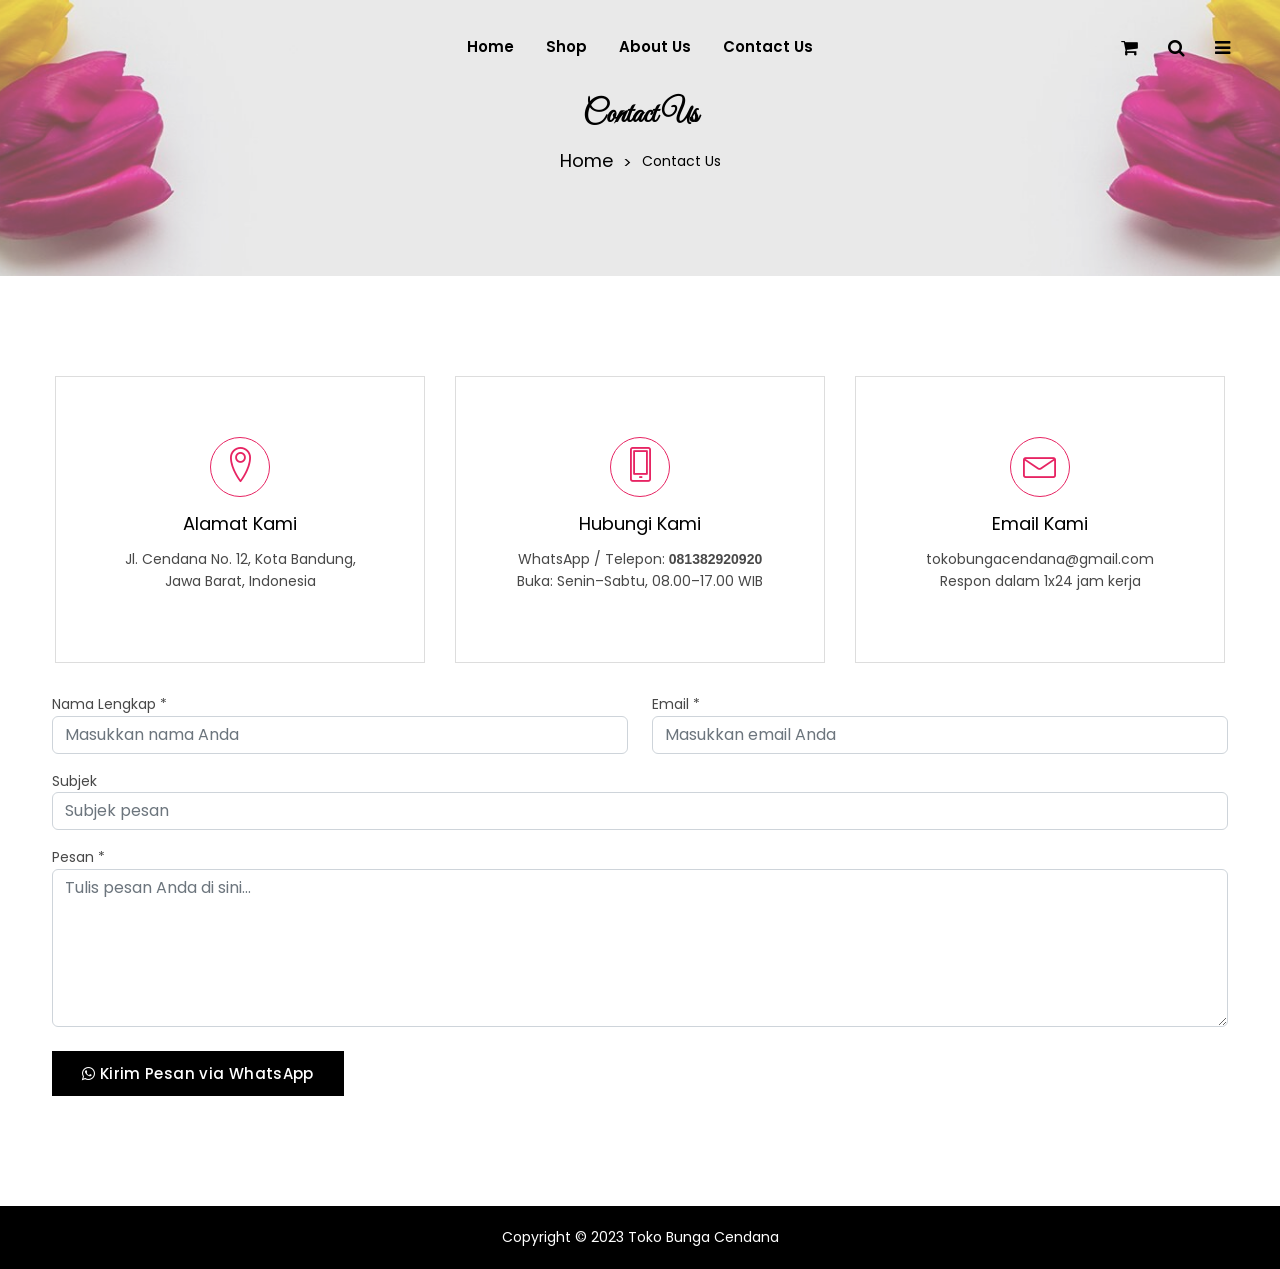
==== commit e1878b07: "fix: resolve all UI bugs across 6 pages - cart.php: remove duplicate +/- quantity buttons (4 rows) -" ====
--- a/contact-us.html
+++ b/contact-us.html
@@ -139,12 +139,12 @@
                         <ul class="address-info">
                             <li>
                                 <i class="fa fa-phone"></i>
-                                <a href="info%40yourdomain.html">0813938393</a>
+                                <a href="tel:+6281382920920">081382920920</a>
                             </li>
                             <li>
                                 <i class="fa fa-envelope"></i>
                                 <br>
-                                <a href="info%40yourdomain.html">tokobungacendana@gmail.com</a>
+                                <a href="mailto:tokobungacendana@gmail.com">tokobungacendana@gmail.com</a>
                             </li>
                         </ul>
                         <div class="widget-social">
@@ -206,11 +206,11 @@
                         <ul class="address-info">
                             <li>
                                 <i class="fa fa-phone"></i>
-                                <a href="info%40yourdomain.html">081382920920</a>
+                                <a href="tel:+6281382920920">081382920920</a>
                             </li>
                             <li>
                                 <i class="fa fa-envelope"></i>
-                                <a href="info%40yourdomain.html">tokobunga@gmail.com</a>
+                                <a href="mailto:tokobungacendana@gmail.com">tokobungacendana@gmail.com</a>
                             </li>
                         </ul>
                         <div class="widget-social">
@@ -257,8 +257,8 @@
                             <i class="lnr lnr-map-marker"></i>
                         </div>
                         <div class="con-info-txt">
-                            <h4>Our Location</h4>
-                            <p>0812 123 456 789 / (800) 123 456 789 info@example.com</p>
+                            <h4>Alamat Kami</h4>
+                            <p>Jl. Cendana No. 12, Kota Bandung,<br>Jawa Barat, Indonesia</p>
                         </div>
                     </div>
                 </div>
@@ -268,8 +268,8 @@
                             <i class="lnr lnr-smartphone"></i>
                         </div>
                         <div class="con-info-txt">
-                            <h4>Contact us Anytime</h4>
-                            <p>Mobile: 0812 345 678<br>Fax: 123 456 789</p>
+                            <h4>Hubungi Kami</h4>
+                            <p>WhatsApp / Telepon: <strong>081382920920</strong><br>Buka: Senin–Sabtu, 08.00–17.00 WIB</p>
                         </div>
                     </div>
                 </div>
@@ -279,15 +279,45 @@
                             <i class="lnr lnr-envelope"></i>
                         </div>
                         <div class="con-info-txt">
-                            <h4>Support Overall</h4>
-                            <p>Support24/7@example.com <br> tokobung@example.com</p>
+                            <h4>Email Kami</h4>
+                            <p>tokobungacendana@gmail.com<br>Respon dalam 1x24 jam kerja</p>
                         </div>
                     </div>
                 </div>
             </div>
             <div class="row">
                 <div class="col-md-12 col-custom">
-                    <form method="post" action="http://whizthemes.com/mail-php/reza/flosun/mail.php" id="contact-form" accept-charset="UTF-8" class="contact-form">
+                    <form id="contact-form" class="contact-form" onsubmit="return false;">
+                        <div class="row">
+                            <div class="col-md-6 mb-3">
+                                <label for="contact-name">Nama Lengkap <span class="required">*</span></label>
+                                <input type="text" id="contact-name" name="name" class="form-control" placeholder="Masukkan nama Anda" required>
+                            </div>
+                            <div class="col-md-6 mb-3">
+                                <label for="contact-email">Email <span class="required">*</span></label>
+                                <input type="email" id="contact-email" name="email" class="form-control" placeholder="Masukkan email Anda" required>
+                            </div>
+                        </div>
+                        <div class="row">
+                            <div class="col-md-12 mb-3">
+                                <label for="contact-subject">Subjek</label>
+                                <input type="text" id="contact-subject" name="subject" class="form-control" placeholder="Subjek pesan">
+                            </div>
+                        </div>
+                        <div class="row">
+                            <div class="col-md-12 mb-4">
+                                <label for="contact-message">Pesan <span class="required">*</span></label>
+                                <textarea id="contact-message" name="message" class="form-control" rows="6" placeholder="Tulis pesan Anda di sini..." required></textarea>
+                            </div>
+                        </div>
+                        <div class="row">
+                            <div class="col-md-12">
+                                <button type="submit" class="btn flosun-button primary-btn rounded-0 black-btn"
+                                    onclick="var n=document.getElementById('contact-name').value, e=document.getElementById('contact-email').value, s=document.getElementById('contact-subject').value, m=document.getElementById('contact-message').value; if(n&&e&&m){var wa='https://wa.me/6281382920920?text=Halo%20Toko%20Bunga%20Cendana,%0A%0ANama:%20'+encodeURIComponent(n)+'%0AEmail:%20'+encodeURIComponent(e)+'%0ASubjek:%20'+encodeURIComponent(s)+'%0APesan:%20'+encodeURIComponent(m); window.open(wa,'_blank');}">
+                                    <i class="fa fa-whatsapp"></i> Kirim Pesan via WhatsApp
+                                </button>
+                            </div>
+                        </div>
                     </form>
                 </div>
             </div>
